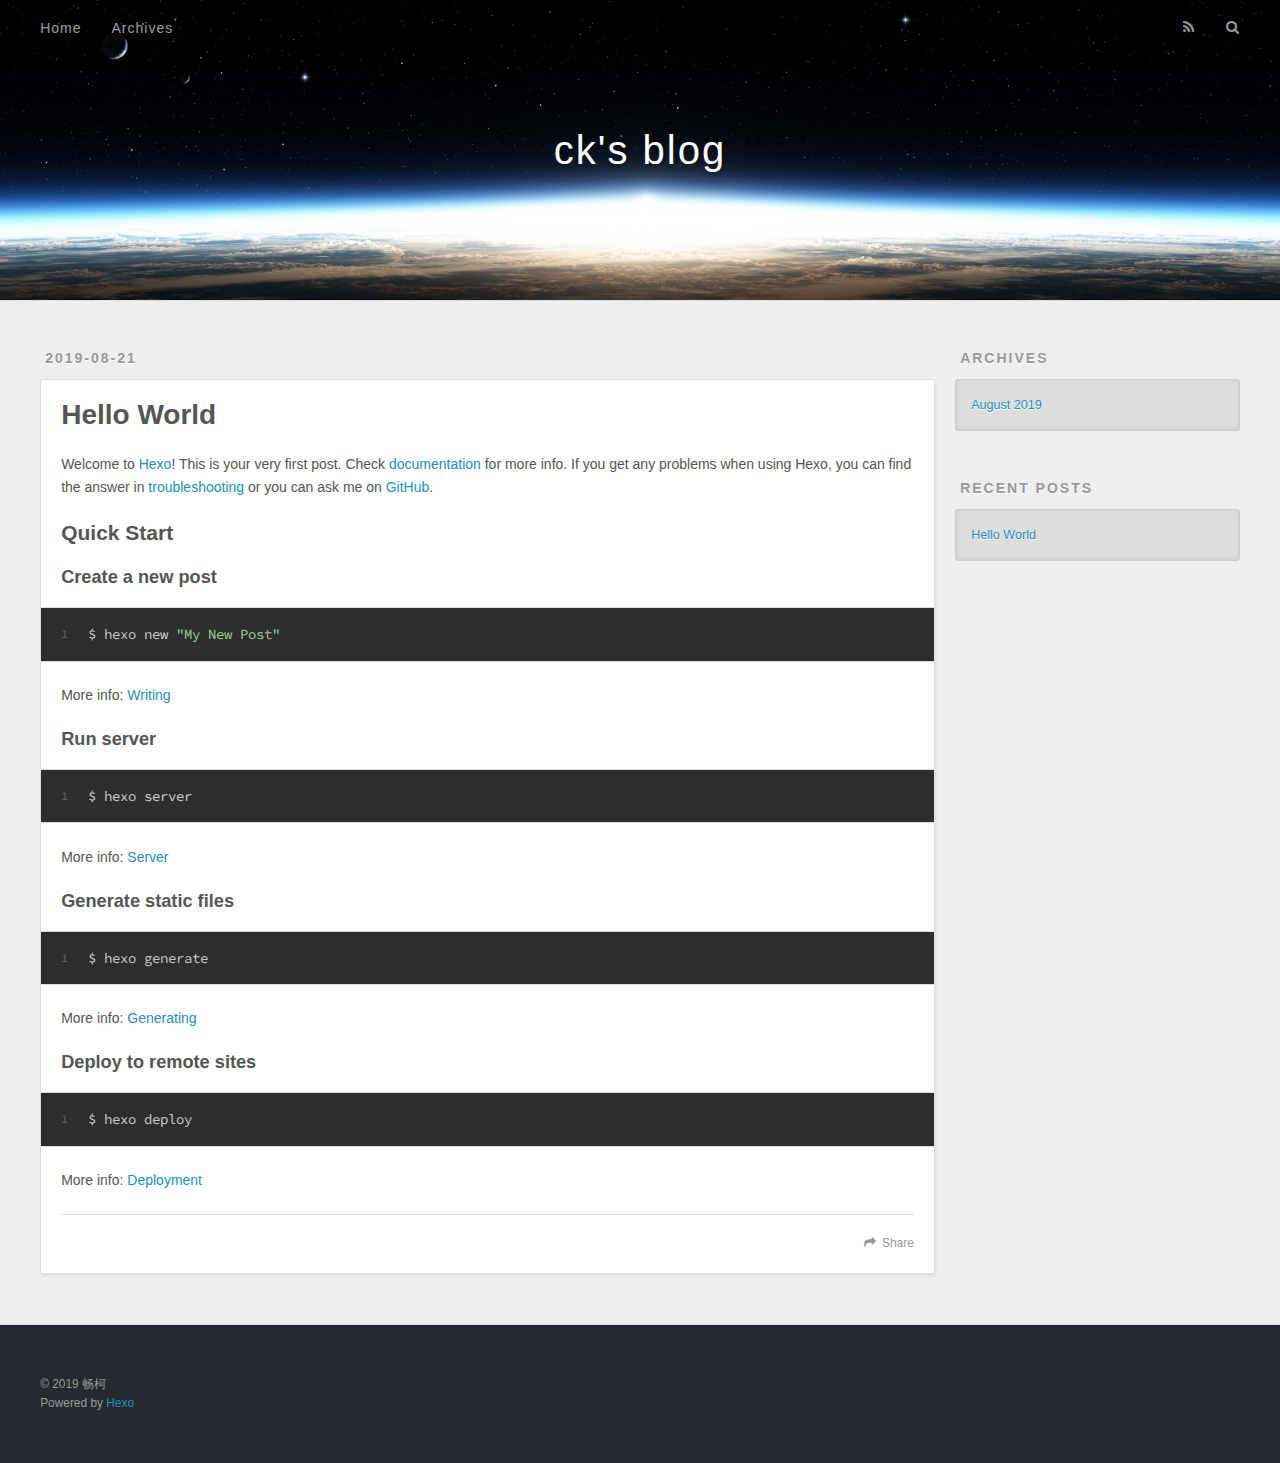
==== index.html @ ac7f19bd "Site updated: 2019-08-21 20:37:49" ====
<!DOCTYPE html>
<html>
<head><meta name="generator" content="Hexo 3.9.0">
  <meta charset="utf-8">
  

  
  <title>ck&#39;s blog</title>
  <meta name="viewport" content="width=device-width, initial-scale=1, maximum-scale=1">
  <meta property="og:type" content="website">
<meta property="og:title" content="ck&#39;s blog">
<meta property="og:url" content="http://ckck.github.io/index.html">
<meta property="og:site_name" content="ck&#39;s blog">
<meta property="og:locale" content="en">
<meta name="twitter:card" content="summary">
<meta name="twitter:title" content="ck&#39;s blog">
  
    <link rel="alternate" href="/atom.xml" title="ck&#39;s blog" type="application/atom+xml">
  
  
    <link rel="icon" href="/favicon.png">
  
  
    <link href="//fonts.googleapis.com/css?family=Source+Code+Pro" rel="stylesheet" type="text/css">
  
  <link rel="stylesheet" href="/css/style.css">
</head>
</html>
<body>
  <div id="container">
    <div id="wrap">
      <header id="header">
  <div id="banner"></div>
  <div id="header-outer" class="outer">
    <div id="header-title" class="inner">
      <h1 id="logo-wrap">
        <a href="/" id="logo">ck&#39;s blog</a>
      </h1>
      
    </div>
    <div id="header-inner" class="inner">
      <nav id="main-nav">
        <a id="main-nav-toggle" class="nav-icon"></a>
        
          <a class="main-nav-link" href="/">Home</a>
        
          <a class="main-nav-link" href="/archives">Archives</a>
        
      </nav>
      <nav id="sub-nav">
        
          <a id="nav-rss-link" class="nav-icon" href="/atom.xml" title="RSS Feed"></a>
        
        <a id="nav-search-btn" class="nav-icon" title="Search"></a>
      </nav>
      <div id="search-form-wrap">
        <form action="//google.com/search" method="get" accept-charset="UTF-8" class="search-form"><input type="search" name="q" class="search-form-input" placeholder="Search"><button type="submit" class="search-form-submit">&#xF002;</button><input type="hidden" name="sitesearch" value="http://ckck.github.io"></form>
      </div>
    </div>
  </div>
</header>
      <div class="outer">
        <section id="main">
  
    <article id="post-hello-world" class="article article-type-post" itemscope itemprop="blogPost">
  <div class="article-meta">
    <a href="/2019/08/21/hello-world/" class="article-date">
  <time datetime="2019-08-21T08:56:21.935Z" itemprop="datePublished">2019-08-21</time>
</a>
    
  </div>
  <div class="article-inner">
    
    
      <header class="article-header">
        
  
    <h1 itemprop="name">
      <a class="article-title" href="/2019/08/21/hello-world/">Hello World</a>
    </h1>
  

      </header>
    
    <div class="article-entry" itemprop="articleBody">
      
        <p>Welcome to <a href="https://hexo.io/" target="_blank" rel="noopener">Hexo</a>! This is your very first post. Check <a href="https://hexo.io/docs/" target="_blank" rel="noopener">documentation</a> for more info. If you get any problems when using Hexo, you can find the answer in <a href="https://hexo.io/docs/troubleshooting.html" target="_blank" rel="noopener">troubleshooting</a> or you can ask me on <a href="https://github.com/hexojs/hexo/issues" target="_blank" rel="noopener">GitHub</a>.</p>
<h2 id="Quick-Start"><a href="#Quick-Start" class="headerlink" title="Quick Start"></a>Quick Start</h2><h3 id="Create-a-new-post"><a href="#Create-a-new-post" class="headerlink" title="Create a new post"></a>Create a new post</h3><figure class="highlight bash"><table><tr><td class="gutter"><pre><span class="line">1</span><br></pre></td><td class="code"><pre><span class="line">$ hexo new <span class="string">"My New Post"</span></span><br></pre></td></tr></table></figure>

<p>More info: <a href="https://hexo.io/docs/writing.html" target="_blank" rel="noopener">Writing</a></p>
<h3 id="Run-server"><a href="#Run-server" class="headerlink" title="Run server"></a>Run server</h3><figure class="highlight bash"><table><tr><td class="gutter"><pre><span class="line">1</span><br></pre></td><td class="code"><pre><span class="line">$ hexo server</span><br></pre></td></tr></table></figure>

<p>More info: <a href="https://hexo.io/docs/server.html" target="_blank" rel="noopener">Server</a></p>
<h3 id="Generate-static-files"><a href="#Generate-static-files" class="headerlink" title="Generate static files"></a>Generate static files</h3><figure class="highlight bash"><table><tr><td class="gutter"><pre><span class="line">1</span><br></pre></td><td class="code"><pre><span class="line">$ hexo generate</span><br></pre></td></tr></table></figure>

<p>More info: <a href="https://hexo.io/docs/generating.html" target="_blank" rel="noopener">Generating</a></p>
<h3 id="Deploy-to-remote-sites"><a href="#Deploy-to-remote-sites" class="headerlink" title="Deploy to remote sites"></a>Deploy to remote sites</h3><figure class="highlight bash"><table><tr><td class="gutter"><pre><span class="line">1</span><br></pre></td><td class="code"><pre><span class="line">$ hexo deploy</span><br></pre></td></tr></table></figure>

<p>More info: <a href="https://hexo.io/docs/deployment.html" target="_blank" rel="noopener">Deployment</a></p>

      
    </div>
    <footer class="article-footer">
      <a data-url="http://ckck.github.io/2019/08/21/hello-world/" data-id="cjzl8sp0200001zc1n86l2a7p" class="article-share-link">Share</a>
      
      
    </footer>
  </div>
  
</article>


  


</section>
        
          <aside id="sidebar">
  
    

  
    

  
    
  
    
  <div class="widget-wrap">
    <h3 class="widget-title">Archives</h3>
    <div class="widget">
      <ul class="archive-list"><li class="archive-list-item"><a class="archive-list-link" href="/archives/2019/08/">August 2019</a></li></ul>
    </div>
  </div>


  
    
  <div class="widget-wrap">
    <h3 class="widget-title">Recent Posts</h3>
    <div class="widget">
      <ul>
        
          <li>
            <a href="/2019/08/21/hello-world/">Hello World</a>
          </li>
        
      </ul>
    </div>
  </div>

  
</aside>
        
      </div>
      <footer id="footer">
  
  <div class="outer">
    <div id="footer-info" class="inner">
      &copy; 2019 畅柯<br>
      Powered by <a href="http://hexo.io/" target="_blank">Hexo</a>
    </div>
  </div>
</footer>
    </div>
    <nav id="mobile-nav">
  
    <a href="/" class="mobile-nav-link">Home</a>
  
    <a href="/archives" class="mobile-nav-link">Archives</a>
  
</nav>
    

<script src="//ajax.googleapis.com/ajax/libs/jquery/2.0.3/jquery.min.js"></script>


  <link rel="stylesheet" href="/fancybox/jquery.fancybox.css">
  <script src="/fancybox/jquery.fancybox.pack.js"></script>


<script src="/js/script.js"></script>



  </div>
</body>
</html>
---- css/style.css ----
body {
  width: 100%;
}
body:before,
body:after {
  content: "";
  display: table;
}
body:after {
  clear: both;
}
html,
body,
div,
span,
applet,
object,
iframe,
h1,
h2,
h3,
h4,
h5,
h6,
p,
blockquote,
pre,
a,
abbr,
acronym,
address,
big,
cite,
code,
del,
dfn,
em,
img,
ins,
kbd,
q,
s,
samp,
small,
strike,
strong,
sub,
sup,
tt,
var,
dl,
dt,
dd,
ol,
ul,
li,
fieldset,
form,
label,
legend,
table,
caption,
tbody,
tfoot,
thead,
tr,
th,
td {
  margin: 0;
  padding: 0;
  border: 0;
  outline: 0;
  font-weight: inherit;
  font-style: inherit;
  font-family: inherit;
  font-size: 100%;
  vertical-align: baseline;
}
body {
  line-height: 1;
  color: #000;
  background: #fff;
}
ol,
ul {
  list-style: none;
}
table {
  border-collapse: separate;
  border-spacing: 0;
  vertical-align: middle;
}
caption,
th,
td {
  text-align: left;
  font-weight: normal;
  vertical-align: middle;
}
a img {
  border: none;
}
input,
button {
  margin: 0;
  padding: 0;
}
input::-moz-focus-inner,
button::-moz-focus-inner {
  border: 0;
  padding: 0;
}
@font-face {
  font-family: FontAwesome;
  font-style: normal;
  font-weight: normal;
  src: url("fonts/fontawesome-webfont.eot?v=#4.0.3");
  src: url("fonts/fontawesome-webfont.eot?#iefix&v=#4.0.3") format("embedded-opentype"), url("fonts/fontawesome-webfont.woff?v=#4.0.3") format("woff"), url("fonts/fontawesome-webfont.ttf?v=#4.0.3") format("truetype"), url("fonts/fontawesome-webfont.svg#fontawesomeregular?v=#4.0.3") format("svg");
}
html,
body,
#container {
  height: 100%;
}
body {
  background: #eee;
  font: 14px -apple-system, BlinkMacSystemFont, "Segoe UI", "Roboto", "Oxygen", "Ubuntu", "Cantarell", "Fira Sans", "Droid Sans", "Helvetica Neue", sans-serif;
  -webkit-text-size-adjust: 100%;
}
.outer {
  max-width: 1220px;
  margin: 0 auto;
  padding: 0 20px;
}
.outer:before,
.outer:after {
  content: "";
  display: table;
}
.outer:after {
  clear: both;
}
.inner {
  display: inline;
  float: left;
  width: 98.33333333333333%;
  margin: 0 0.833333333333333%;
}
.left,
.alignleft {
  float: left;
}
.right,
.alignright {
  float: right;
}
.clear {
  clear: both;
}
#container {
  position: relative;
}
.mobile-nav-on {
  overflow: hidden;
}
#wrap {
  height: 100%;
  width: 100%;
  position: absolute;
  top: 0;
  left: 0;
  -webkit-transition: 0.2s ease-out;
  -moz-transition: 0.2s ease-out;
  -ms-transition: 0.2s ease-out;
  transition: 0.2s ease-out;
  z-index: 1;
  background: #eee;
}
.mobile-nav-on #wrap {
  left: 280px;
}
@media screen and (min-width: 768px) {
  #main {
    display: inline;
    float: left;
    width: 73.33333333333333%;
    margin: 0 0.833333333333333%;
  }
}
.article-date,
.article-category-link,
.archive-year,
.widget-title {
  text-decoration: none;
  text-transform: uppercase;
  letter-spacing: 2px;
  color: #999;
  margin-bottom: 1em;
  margin-left: 5px;
  line-height: 1em;
  text-shadow: 0 1px #fff;
  font-weight: bold;
}
.article-inner,
.archive-article-inner {
  background: #fff;
  -webkit-box-shadow: 1px 2px 3px #ddd;
  box-shadow: 1px 2px 3px #ddd;
  border: 1px solid #ddd;
  border-radius: 3px;
}
.article-entry h1,
.widget h1 {
  font-size: 2em;
}
.article-entry h2,
.widget h2 {
  font-size: 1.5em;
}
.article-entry h3,
.widget h3 {
  font-size: 1.3em;
}
.article-entry h4,
.widget h4 {
  font-size: 1.2em;
}
.article-entry h5,
.widget h5 {
  font-size: 1em;
}
.article-entry h6,
.widget h6 {
  font-size: 1em;
  color: #999;
}
.article-entry hr,
.widget hr {
  border: 1px dashed #ddd;
}
.article-entry strong,
.widget strong {
  font-weight: bold;
}
.article-entry em,
.widget em,
.article-entry cite,
.widget cite {
  font-style: italic;
}
.article-entry sup,
.widget sup,
.article-entry sub,
.widget sub {
  font-size: 0.75em;
  line-height: 0;
  position: relative;
  vertical-align: baseline;
}
.article-entry sup,
.widget sup {
  top: -0.5em;
}
.article-entry sub,
.widget sub {
  bottom: -0.2em;
}
.article-entry small,
.widget small {
  font-size: 0.85em;
}
.article-entry acronym,
.widget acronym,
.article-entry abbr,
.widget abbr {
  border-bottom: 1px dotted;
}
.article-entry ul,
.widget ul,
.article-entry ol,
.widget ol,
.article-entry dl,
.widget dl {
  margin: 0 20px;
  line-height: 1.6em;
}
.article-entry ul ul,
.widget ul ul,
.article-entry ol ul,
.widget ol ul,
.article-entry ul ol,
.widget ul ol,
.article-entry ol ol,
.widget ol ol {
  margin-top: 0;
  margin-bottom: 0;
}
.article-entry ul,
.widget ul {
  list-style: disc;
}
.article-entry ol,
.widget ol {
  list-style: decimal;
}
.article-entry dt,
.widget dt {
  font-weight: bold;
}
#header {
  height: 300px;
  position: relative;
  border-bottom: 1px solid #ddd;
}
#header:before,
#header:after {
  content: "";
  position: absolute;
  left: 0;
  right: 0;
  height: 40px;
}
#header:before {
  top: 0;
  background: -webkit-linear-gradient(rgba(0,0,0,0.2), transparent);
  background: -moz-linear-gradient(rgba(0,0,0,0.2), transparent);
  background: -ms-linear-gradient(rgba(0,0,0,0.2), transparent);
  background: linear-gradient(rgba(0,0,0,0.2), transparent);
}
#header:after {
  bottom: 0;
  background: -webkit-linear-gradient(transparent, rgba(0,0,0,0.2));
  background: -moz-linear-gradient(transparent, rgba(0,0,0,0.2));
  background: -ms-linear-gradient(transparent, rgba(0,0,0,0.2));
  background: linear-gradient(transparent, rgba(0,0,0,0.2));
}
#header-outer {
  height: 100%;
  position: relative;
}
#header-inner {
  position: relative;
  overflow: hidden;
}
#banner {
  position: absolute;
  top: 0;
  left: 0;
  width: 100%;
  height: 100%;
  background: url("images/banner.jpg") center #000;
  -webkit-background-size: cover;
  -moz-background-size: cover;
  background-size: cover;
  z-index: -1;
}
#header-title {
  text-align: center;
  height: 40px;
  position: absolute;
  top: 50%;
  left: 0;
  margin-top: -20px;
}
#logo,
#subtitle {
  text-decoration: none;
  color: #fff;
  font-weight: 300;
  text-shadow: 0 1px 4px rgba(0,0,0,0.3);
}
#logo {
  font-size: 40px;
  line-height: 40px;
  letter-spacing: 2px;
}
#subtitle {
  font-size: 16px;
  line-height: 16px;
  letter-spacing: 1px;
}
#subtitle-wrap {
  margin-top: 16px;
}
#main-nav {
  float: left;
  margin-left: -15px;
}
.nav-icon,
.main-nav-link {
  float: left;
  color: #fff;
  opacity: 0.6;
  text-decoration: none;
  text-shadow: 0 1px rgba(0,0,0,0.2);
  -webkit-transition: opacity 0.2s;
  -moz-transition: opacity 0.2s;
  -ms-transition: opacity 0.2s;
  transition: opacity 0.2s;
  display: block;
  padding: 20px 15px;
}
.nav-icon:hover,
.main-nav-link:hover {
  opacity: 1;
}
.nav-icon {
  font-family: FontAwesome;
  text-align: center;
  font-size: 14px;
  width: 14px;
  height: 14px;
  padding: 20px 15px;
  position: relative;
  cursor: pointer;
}
.main-nav-link {
  font-weight: 300;
  letter-spacing: 1px;
}
@media screen and (max-width: 479px) {
  .main-nav-link {
    display: none;
  }
}
#main-nav-toggle {
  display: none;
}
#main-nav-toggle:before {
  content: "\f0c9";
}
@media screen and (max-width: 479px) {
  #main-nav-toggle {
    display: block;
  }
}
#sub-nav {
  float: right;
  margin-right: -15px;
}
#nav-rss-link:before {
  content: "\f09e";
}
#nav-search-btn:before {
  content: "\f002";
}
#search-form-wrap {
  position: absolute;
  top: 15px;
  width: 150px;
  height: 30px;
  right: -150px;
  opacity: 0;
  -webkit-transition: 0.2s ease-out;
  -moz-transition: 0.2s ease-out;
  -ms-transition: 0.2s ease-out;
  transition: 0.2s ease-out;
}
#search-form-wrap.on {
  opacity: 1;
  right: 0;
}
@media screen and (max-width: 479px) {
  #search-form-wrap {
    width: 100%;
    right: -100%;
  }
}
.search-form {
  position: absolute;
  top: 0;
  left: 0;
  right: 0;
  background: #fff;
  padding: 5px 15px;
  border-radius: 15px;
  -webkit-box-shadow: 0 0 10px rgba(0,0,0,0.3);
  box-shadow: 0 0 10px rgba(0,0,0,0.3);
}
.search-form-input {
  border: none;
  background: none;
  color: #555;
  width: 100%;
  font: 13px -apple-system, BlinkMacSystemFont, "Segoe UI", "Roboto", "Oxygen", "Ubuntu", "Cantarell", "Fira Sans", "Droid Sans", "Helvetica Neue", sans-serif;
  outline: none;
}
.search-form-input::-webkit-search-results-decoration,
.search-form-input::-webkit-search-cancel-button {
  -webkit-appearance: none;
}
.search-form-submit {
  position: absolute;
  top: 50%;
  right: 10px;
  margin-top: -7px;
  font: 13px FontAwesome;
  border: none;
  background: none;
  color: #bbb;
  cursor: pointer;
}
.search-form-submit:hover,
.search-form-submit:focus {
  color: #777;
}
.article {
  margin: 50px 0;
}
.article-inner {
  overflow: hidden;
}
.article-meta:before,
.article-meta:after {
  content: "";
  display: table;
}
.article-meta:after {
  clear: both;
}
.article-date {
  float: left;
}
.article-category {
  float: left;
  line-height: 1em;
  color: #ccc;
  text-shadow: 0 1px #fff;
  margin-left: 8px;
}
.article-category:before {
  content: "\2022";
}
.article-category-link {
  margin: 0 12px 1em;
}
.article-header {
  padding: 20px 20px 0;
}
.article-title {
  text-decoration: none;
  font-size: 2em;
  font-weight: bold;
  color: #555;
  line-height: 1.1em;
  -webkit-transition: color 0.2s;
  -moz-transition: color 0.2s;
  -ms-transition: color 0.2s;
  transition: color 0.2s;
}
a.article-title:hover {
  color: #258fb8;
}
.article-entry {
  color: #555;
  padding: 0 20px;
}
.article-entry:before,
.article-entry:after {
  content: "";
  display: table;
}
.article-entry:after {
  clear: both;
}
.article-entry p,
.article-entry table {
  line-height: 1.6em;
  margin: 1.6em 0;
}
.article-entry h1,
.article-entry h2,
.article-entry h3,
.article-entry h4,
.article-entry h5,
.article-entry h6 {
  font-weight: bold;
}
.article-entry h1,
.article-entry h2,
.article-entry h3,
.article-entry h4,
.article-entry h5,
.article-entry h6 {
  line-height: 1.1em;
  margin: 1.1em 0;
}
.article-entry a {
  color: #258fb8;
  text-decoration: none;
}
.article-entry a:hover {
  text-decoration: underline;
}
.article-entry ul,
.article-entry ol,
.article-entry dl {
  margin-top: 1.6em;
  margin-bottom: 1.6em;
}
.article-entry img,
.article-entry video {
  max-width: 100%;
  height: auto;
  display: block;
  margin: auto;
}
.article-entry iframe {
  border: none;
}
.article-entry table {
  width: 100%;
  border-collapse: collapse;
  border-spacing: 0;
}
.article-entry th {
  font-weight: bold;
  border-bottom: 3px solid #ddd;
  padding-bottom: 0.5em;
}
.article-entry td {
  border-bottom: 1px solid #ddd;
  padding: 10px 0;
}
.article-entry blockquote {
  font-family: Georgia, "Times New Roman", serif;
  font-size: 1.4em;
  margin: 1.6em 20px;
  text-align: center;
}
.article-entry blockquote footer {
  font-size: 14px;
  margin: 1.6em 0;
  font-family: -apple-system, BlinkMacSystemFont, "Segoe UI", "Roboto", "Oxygen", "Ubuntu", "Cantarell", "Fira Sans", "Droid Sans", "Helvetica Neue", sans-serif;
}
.article-entry blockquote footer cite:before {
  content: "—";
  padding: 0 0.5em;
}
.article-entry .pullquote {
  text-align: left;
  width: 45%;
  margin: 0;
}
.article-entry .pullquote.left {
  margin-left: 0.5em;
  margin-right: 1em;
}
.article-entry .pullquote.right {
  margin-right: 0.5em;
  margin-left: 1em;
}
.article-entry .caption {
  color: #999;
  display: block;
  font-size: 0.9em;
  margin-top: 0.5em;
  position: relative;
  text-align: center;
}
.article-entry .video-container {
  position: relative;
  padding-top: 56.25%;
  height: 0;
  overflow: hidden;
}
.article-entry .video-container iframe,
.article-entry .video-container object,
.article-entry .video-container embed {
  position: absolute;
  top: 0;
  left: 0;
  width: 100%;
  height: 100%;
  margin-top: 0;
}
.article-more-link a {
  display: inline-block;
  line-height: 1em;
  padding: 6px 15px;
  border-radius: 15px;
  background: #eee;
  color: #999;
  text-shadow: 0 1px #fff;
  text-decoration: none;
}
.article-more-link a:hover {
  background: #258fb8;
  color: #fff;
  text-decoration: none;
  text-shadow: 0 1px #1e7293;
}
.article-footer {
  font-size: 0.85em;
  line-height: 1.6em;
  border-top: 1px solid #ddd;
  padding-top: 1.6em;
  margin: 0 20px 20px;
}
.article-footer:before,
.article-footer:after {
  content: "";
  display: table;
}
.article-footer:after {
  clear: both;
}
.article-footer a {
  color: #999;
  text-decoration: none;
}
.article-footer a:hover {
  color: #555;
}
.article-tag-list-item {
  float: left;
  margin-right: 10px;
}
.article-tag-list-link:before {
  content: "#";
}
.article-comment-link {
  float: right;
}
.article-comment-link:before {
  content: "\f075";
  font-family: FontAwesome;
  padding-right: 8px;
}
.article-share-link {
  cursor: pointer;
  float: right;
  margin-left: 20px;
}
.article-share-link:before {
  content: "\f064";
  font-family: FontAwesome;
  padding-right: 6px;
}
#article-nav {
  position: relative;
}
#article-nav:before,
#article-nav:after {
  content: "";
  display: table;
}
#article-nav:after {
  clear: both;
}
@media screen and (min-width: 768px) {
  #article-nav {
    margin: 50px 0;
  }
  #article-nav:before {
    width: 8px;
    height: 8px;
    position: absolute;
    top: 50%;
    left: 50%;
    margin-top: -4px;
    margin-left: -4px;
    content: "";
    border-radius: 50%;
    background: #ddd;
    -webkit-box-shadow: 0 1px 2px #fff;
    box-shadow: 0 1px 2px #fff;
  }
}
.article-nav-link-wrap {
  text-decoration: none;
  text-shadow: 0 1px #fff;
  color: #999;
  -webkit-box-sizing: border-box;
  -moz-box-sizing: border-box;
  box-sizing: border-box;
  margin-top: 50px;
  text-align: center;
  display: block;
}
.article-nav-link-wrap:hover {
  color: #555;
}
@media screen and (min-width: 768px) {
  .article-nav-link-wrap {
    width: 50%;
    margin-top: 0;
  }
}
@media screen and (min-width: 768px) {
  #article-nav-newer {
    float: left;
    text-align: right;
    padding-right: 20px;
  }
}
@media screen and (min-width: 768px) {
  #article-nav-older {
    float: right;
    text-align: left;
    padding-left: 20px;
  }
}
.article-nav-caption {
  text-transform: uppercase;
  letter-spacing: 2px;
  color: #ddd;
  line-height: 1em;
  font-weight: bold;
}
#article-nav-newer .article-nav-caption {
  margin-right: -2px;
}
.article-nav-title {
  font-size: 0.85em;
  line-height: 1.6em;
  margin-top: 0.5em;
}
.article-share-box {
  position: absolute;
  display: none;
  background: #fff;
  -webkit-box-shadow: 1px 2px 10px rgba(0,0,0,0.2);
  box-shadow: 1px 2px 10px rgba(0,0,0,0.2);
  border-radius: 3px;
  margin-left: -145px;
  overflow: hidden;
  z-index: 1;
}
.article-share-box.on {
  display: block;
}
.article-share-input {
  width: 100%;
  background: none;
  -webkit-box-sizing: border-box;
  -moz-box-sizing: border-box;
  box-sizing: border-box;
  font: 14px -apple-system, BlinkMacSystemFont, "Segoe UI", "Roboto", "Oxygen", "Ubuntu", "Cantarell", "Fira Sans", "Droid Sans", "Helvetica Neue", sans-serif;
  padding: 0 15px;
  color: #555;
  outline: none;
  border: 1px solid #ddd;
  border-radius: 3px 3px 0 0;
  height: 36px;
  line-height: 36px;
}
.article-share-links {
  background: #eee;
}
.article-share-links:before,
.article-share-links:after {
  content: "";
  display: table;
}
.article-share-links:after {
  clear: both;
}
.article-share-twitter,
.article-share-facebook,
.article-share-pinterest,
.article-share-google {
  width: 50px;
  height: 36px;
  display: block;
  float: left;
  position: relative;
  color: #999;
  text-shadow: 0 1px #fff;
}
.article-share-twitter:before,
.article-share-facebook:before,
.article-share-pinterest:before,
.article-share-google:before {
  font-size: 20px;
  font-family: FontAwesome;
  width: 20px;
  height: 20px;
  position: absolute;
  top: 50%;
  left: 50%;
  margin-top: -10px;
  margin-left: -10px;
  text-align: center;
}
.article-share-twitter:hover,
.article-share-facebook:hover,
.article-share-pinterest:hover,
.article-share-google:hover {
  color: #fff;
}
.article-share-twitter:before {
  content: "\f099";
}
.article-share-twitter:hover {
  background: #00aced;
  text-shadow: 0 1px #008abe;
}
.article-share-facebook:before {
  content: "\f09a";
}
.article-share-facebook:hover {
  background: #3b5998;
  text-shadow: 0 1px #2f477a;
}
.article-share-pinterest:before {
  content: "\f0d2";
}
.article-share-pinterest:hover {
  background: #cb2027;
  text-shadow: 0 1px #a21a1f;
}
.article-share-google:before {
  content: "\f0d5";
}
.article-share-google:hover {
  background: #dd4b39;
  text-shadow: 0 1px #be3221;
}
.article-gallery {
  background: #000;
  position: relative;
}
.article-gallery-photos {
  position: relative;
  overflow: hidden;
}
.article-gallery-img {
  display: none;
  max-width: 100%;
}
.article-gallery-img:first-child {
  display: block;
}
.article-gallery-img.loaded {
  position: absolute;
  display: block;
}
.article-gallery-img img {
  display: block;
  max-width: 100%;
  margin: 0 auto;
}
#comments {
  background: #fff;
  -webkit-box-shadow: 1px 2px 3px #ddd;
  box-shadow: 1px 2px 3px #ddd;
  padding: 20px;
  border: 1px solid #ddd;
  border-radius: 3px;
  margin: 50px 0;
}
#comments a {
  color: #258fb8;
}
.archives-wrap {
  margin: 50px 0;
}
.archives:before,
.archives:after {
  content: "";
  display: table;
}
.archives:after {
  clear: both;
}
.archive-year-wrap {
  margin-bottom: 1em;
}
.archives {
  -webkit-column-gap: 10px;
  -moz-column-gap: 10px;
  column-gap: 10px;
}
@media screen and (min-width: 480px) and (max-width: 767px) {
  .archives {
    -webkit-column-count: 2;
    -moz-column-count: 2;
    column-count: 2;
  }
}
@media screen and (min-width: 768px) {
  .archives {
    -webkit-column-count: 3;
    -moz-column-count: 3;
    column-count: 3;
  }
}
.archive-article {
  -webkit-column-break-inside: avoid;
  page-break-inside: avoid;
  overflow: hidden;
  break-inside: avoid-column;
}
.archive-article-inner {
  padding: 10px;
  margin-bottom: 15px;
}
.archive-article-title {
  text-decoration: none;
  font-weight: bold;
  color: #555;
  -webkit-transition: color 0.2s;
  -moz-transition: color 0.2s;
  -ms-transition: color 0.2s;
  transition: color 0.2s;
  line-height: 1.6em;
}
.archive-article-title:hover {
  color: #258fb8;
}
.archive-article-footer {
  margin-top: 1em;
}
.archive-article-date {
  color: #999;
  text-decoration: none;
  font-size: 0.85em;
  line-height: 1em;
  margin-bottom: 0.5em;
  display: block;
}
#page-nav {
  margin: 50px auto;
  background: #fff;
  -webkit-box-shadow: 1px 2px 3px #ddd;
  box-shadow: 1px 2px 3px #ddd;
  border: 1px solid #ddd;
  border-radius: 3px;
  text-align: center;
  color: #999;
  overflow: hidden;
}
#page-nav:before,
#page-nav:after {
  content: "";
  display: table;
}
#page-nav:after {
  clear: both;
}
#page-nav a,
#page-nav span {
  padding: 10px 20px;
  line-height: 1;
  height: 2ex;
}
#page-nav a {
  color: #999;
  text-decoration: none;
}
#page-nav a:hover {
  background: #999;
  color: #fff;
}
#page-nav .prev {
  float: left;
}
#page-nav .next {
  float: right;
}
#page-nav .page-number {
  display: inline-block;
}
@media screen and (max-width: 479px) {
  #page-nav .page-number {
    display: none;
  }
}
#page-nav .current {
  color: #555;
  font-weight: bold;
}
#page-nav .space {
  color: #ddd;
}
#footer {
  background: #262a30;
  padding: 50px 0;
  border-top: 1px solid #ddd;
  color: #999;
}
#footer a {
  color: #258fb8;
  text-decoration: none;
}
#footer a:hover {
  text-decoration: underline;
}
#footer-info {
  line-height: 1.6em;
  font-size: 0.85em;
}
.article-entry pre,
.article-entry .highlight {
  background: #2d2d2d;
  margin: 0 -20px;
  padding: 15px 20px;
  border-style: solid;
  border-color: #ddd;
  border-width: 1px 0;
  overflow: auto;
  color: #ccc;
  line-height: 22.400000000000002px;
}
.article-entry .highlight .gutter pre,
.article-entry .gist .gist-file .gist-data .line-numbers {
  color: #666;
  font-size: 0.85em;
}
.article-entry pre,
.article-entry code {
  font-family: "Source Code Pro", Consolas, Monaco, Menlo, Consolas, monospace;
}
.article-entry code {
  background: #eee;
  text-shadow: 0 1px #fff;
  padding: 0 0.3em;
}
.article-entry pre code {
  background: none;
  text-shadow: none;
  padding: 0;
}
.article-entry .highlight pre {
  border: none;
  margin: 0;
  padding: 0;
}
.article-entry .highlight table {
  margin: 0;
  width: auto;
}
.article-entry .highlight td {
  border: none;
  padding: 0;
}
.article-entry .highlight figcaption {
  font-size: 0.85em;
  color: #999;
  line-height: 1em;
  margin-bottom: 1em;
}
.article-entry .highlight figcaption:before,
.article-entry .highlight figcaption:after {
  content: "";
  display: table;
}
.article-entry .highlight figcaption:after {
  clear: both;
}
.article-entry .highlight figcaption a {
  float: right;
}
.article-entry .highlight .gutter pre {
  text-align: right;
  padding-right: 20px;
}
.article-entry .highlight .line {
  height: 22.400000000000002px;
}
.article-entry .highlight .line.marked {
  background: #515151;
}
.article-entry .gist {
  margin: 0 -20px;
  border-style: solid;
  border-color: #ddd;
  border-width: 1px 0;
  background: #2d2d2d;
  padding: 15px 20px 15px 0;
}
.article-entry .gist .gist-file {
  border: none;
  font-family: "Source Code Pro", Consolas, Monaco, Menlo, Consolas, monospace;
  margin: 0;
}
.article-entry .gist .gist-file .gist-data {
  background: none;
  border: none;
}
.article-entry .gist .gist-file .gist-data .line-numbers {
  background: none;
  border: none;
  padding: 0 20px 0 0;
}
.article-entry .gist .gist-file .gist-data .line-data {
  padding: 0 !important;
}
.article-entry .gist .gist-file .highlight {
  margin: 0;
  padding: 0;
  border: none;
}
.article-entry .gist .gist-file .gist-meta {
  background: #2d2d2d;
  color: #999;
  font: 0.85em -apple-system, BlinkMacSystemFont, "Segoe UI", "Roboto", "Oxygen", "Ubuntu", "Cantarell", "Fira Sans", "Droid Sans", "Helvetica Neue", sans-serif;
  text-shadow: 0 0;
  padding: 0;
  margin-top: 1em;
  margin-left: 20px;
}
.article-entry .gist .gist-file .gist-meta a {
  color: #258fb8;
  font-weight: normal;
}
.article-entry .gist .gist-file .gist-meta a:hover {
  text-decoration: underline;
}
pre .comment,
pre .title {
  color: #999;
}
pre .variable,
pre .attribute,
pre .tag,
pre .regexp,
pre .ruby .constant,
pre .xml .tag .title,
pre .xml .pi,
pre .xml .doctype,
pre .html .doctype,
pre .css .id,
pre .css .class,
pre .css .pseudo {
  color: #f2777a;
}
pre .number,
pre .preprocessor,
pre .built_in,
pre .literal,
pre .params,
pre .constant {
  color: #f99157;
}
pre .class,
pre .ruby .class .title,
pre .css .rules .attribute {
  color: #9c9;
}
pre .string,
pre .value,
pre .inheritance,
pre .header,
pre .ruby .symbol,
pre .xml .cdata {
  color: #9c9;
}
pre .css .hexcolor {
  color: #6cc;
}
pre .function,
pre .python .decorator,
pre .python .title,
pre .ruby .function .title,
pre .ruby .title .keyword,
pre .perl .sub,
pre .javascript .title,
pre .coffeescript .title {
  color: #69c;
}
pre .keyword,
pre .javascript .function {
  color: #c9c;
}
@media screen and (max-width: 479px) {
  #mobile-nav {
    position: absolute;
    top: 0;
    left: 0;
    width: 280px;
    height: 100%;
    background: #191919;
    border-right: 1px solid #fff;
  }
}
@media screen and (max-width: 479px) {
  .mobile-nav-link {
    display: block;
    color: #999;
    text-decoration: none;
    padding: 15px 20px;
    font-weight: bold;
  }
  .mobile-nav-link:hover {
    color: #fff;
  }
}
@media screen and (min-width: 768px) {
  #sidebar {
    display: inline;
    float: left;
    width: 23.333333333333332%;
    margin: 0 0.833333333333333%;
  }
}
.widget-wrap {
  margin: 50px 0;
}
.widget {
  color: #777;
  text-shadow: 0 1px #fff;
  background: #ddd;
  -webkit-box-shadow: 0 -1px 4px #ccc inset;
  box-shadow: 0 -1px 4px #ccc inset;
  border: 1px solid #ccc;
  padding: 15px;
  border-radius: 3px;
}
.widget a {
  color: #258fb8;
  text-decoration: none;
}
.widget a:hover {
  text-decoration: underline;
}
.widget ul ul,
.widget ol ul,
.widget dl ul,
.widget ul ol,
.widget ol ol,
.widget dl ol,
.widget ul dl,
.widget ol dl,
.widget dl dl {
  margin-left: 15px;
  list-style: disc;
}
.widget {
  line-height: 1.6em;
  word-wrap: break-word;
  font-size: 0.9em;
}
.widget ul,
.widget ol {
  list-style: none;
  margin: 0;
}
.widget ul ul,
.widget ol ul,
.widget ul ol,
.widget ol ol {
  margin: 0 20px;
}
.widget ul ul,
.widget ol ul {
  list-style: disc;
}
.widget ul ol,
.widget ol ol {
  list-style: decimal;
}
.category-list-count,
.tag-list-count,
.archive-list-count {
  padding-left: 5px;
  color: #999;
  font-size: 0.85em;
}
.category-list-count:before,
.tag-list-count:before,
.archive-list-count:before {
  content: "(";
}
.category-list-count:after,
.tag-list-count:after,
.archive-list-count:after {
  content: ")";
}
.tagcloud a {
  margin-right: 5px;
  display: inline-block;
}
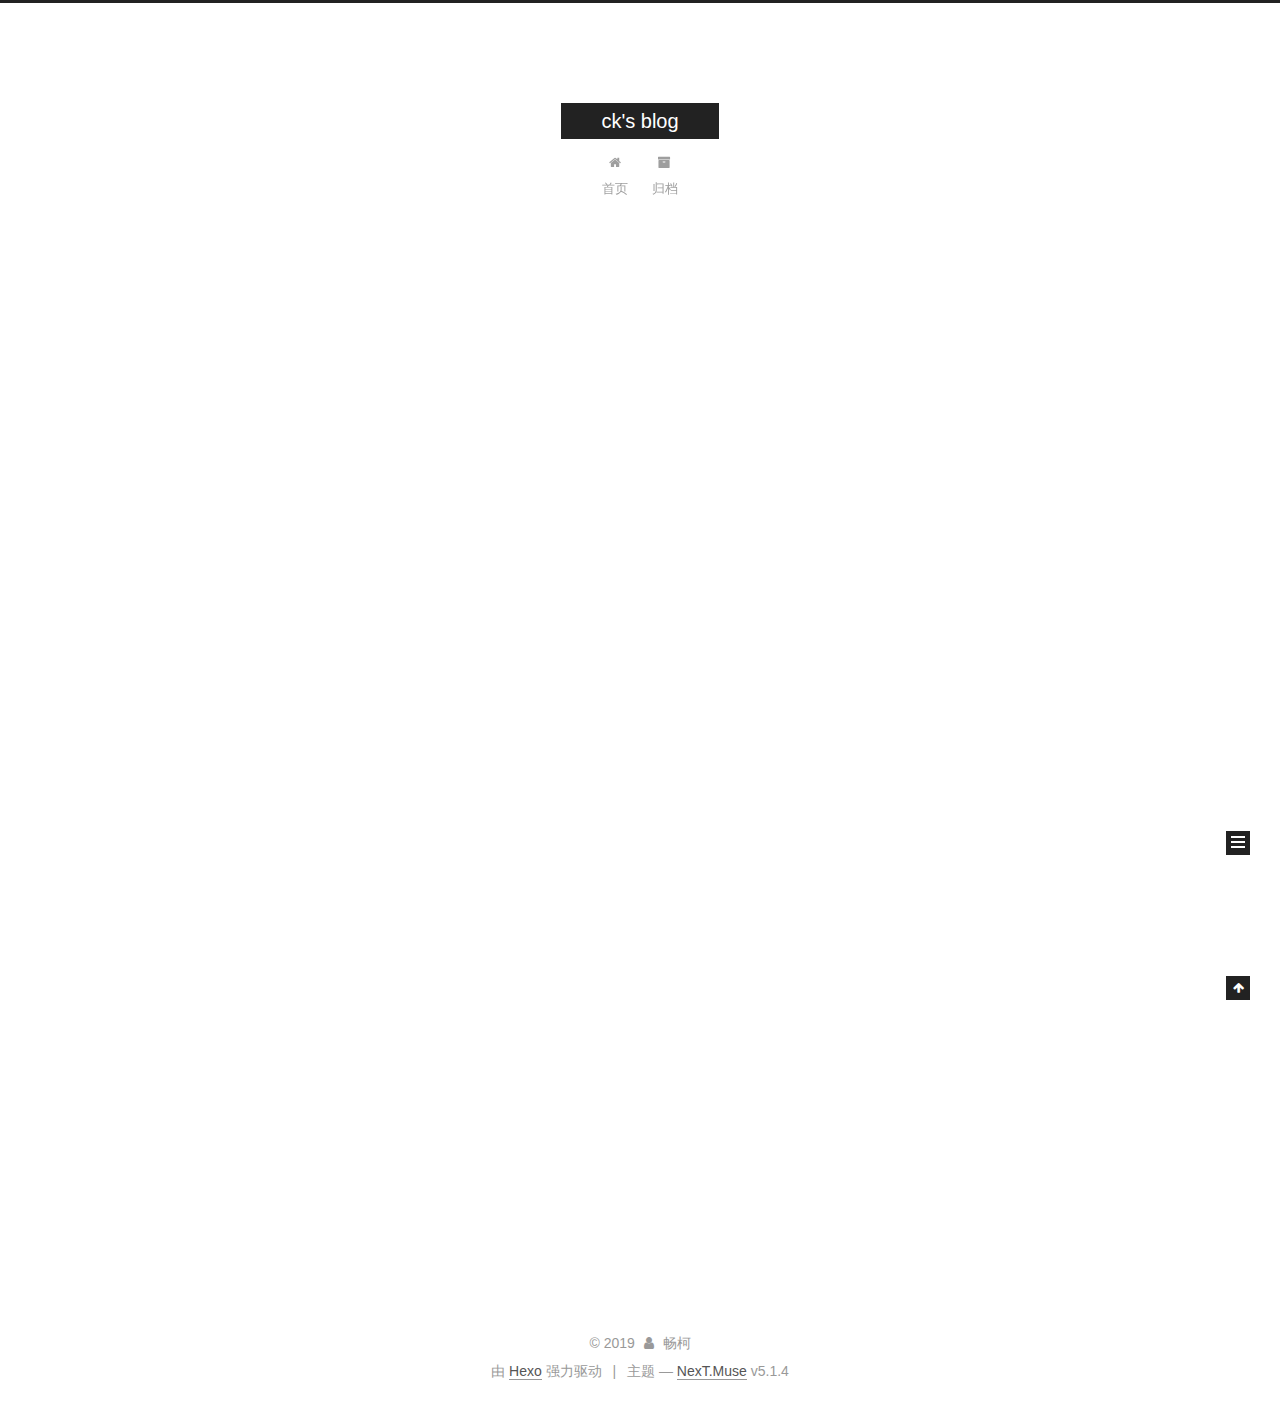
==== commit 2e79d207: "Site updated: 2019-08-21 22:31:14" ====
--- a/index.html
+++ b/index.html
@@ -1,188 +1,620 @@
 <!DOCTYPE html>
-<html>
+
+
+
+  
+
+
+<html class="theme-next muse use-motion" lang="zh-Hans">
 <head><meta name="generator" content="Hexo 3.9.0">
-  <meta charset="utf-8">
-  
-
-  
-  <title>ck&#39;s blog</title>
-  <meta name="viewport" content="width=device-width, initial-scale=1, maximum-scale=1">
-  <meta property="og:type" content="website">
+  <meta charset="UTF-8">
+<meta http-equiv="X-UA-Compatible" content="IE=edge">
+<meta name="viewport" content="width=device-width, initial-scale=1, maximum-scale=1">
+<meta name="theme-color" content="#222">
+
+
+
+
+
+
+
+
+
+<meta http-equiv="Cache-Control" content="no-transform">
+<meta http-equiv="Cache-Control" content="no-siteapp">
+
+
+
+
+
+
+
+
+
+
+
+
+
+
+
+
+  
+  
+  <link href="/lib/fancybox/source/jquery.fancybox.css?v=2.1.5" rel="stylesheet" type="text/css">
+
+
+
+
+
+
+
+<link href="/lib/font-awesome/css/font-awesome.min.css?v=4.6.2" rel="stylesheet" type="text/css">
+
+<link href="/css/main.css?v=5.1.4" rel="stylesheet" type="text/css">
+
+
+  <link rel="apple-touch-icon" sizes="180x180" href="/images/apple-touch-icon-next.png?v=5.1.4">
+
+
+  <link rel="icon" type="image/png" sizes="32x32" href="/images/favicon-32x32-next.png?v=5.1.4">
+
+
+  <link rel="icon" type="image/png" sizes="16x16" href="/images/favicon-16x16-next.png?v=5.1.4">
+
+
+  <link rel="mask-icon" href="/images/logo.svg?v=5.1.4" color="#222">
+
+
+
+
+
+  <meta name="keywords" content="Hexo, NexT">
+
+
+
+
+
+
+
+
+
+
+<meta property="og:type" content="website">
 <meta property="og:title" content="ck&#39;s blog">
-<meta property="og:url" content="http://ckck.github.io/index.html">
+<meta property="og:url" content="https://request2609.github.io/osDetach.github.io/。/index.html">
 <meta property="og:site_name" content="ck&#39;s blog">
-<meta property="og:locale" content="en">
+<meta property="og:locale" content="zh-Hans">
 <meta name="twitter:card" content="summary">
 <meta name="twitter:title" content="ck&#39;s blog">
-  
-    <link rel="alternate" href="/atom.xml" title="ck&#39;s blog" type="application/atom+xml">
-  
-  
-    <link rel="icon" href="/favicon.png">
-  
-  
-    <link href="//fonts.googleapis.com/css?family=Source+Code+Pro" rel="stylesheet" type="text/css">
-  
-  <link rel="stylesheet" href="/css/style.css">
+
+
+
+<script type="text/javascript" id="hexo.configurations">
+  var NexT = window.NexT || {};
+  var CONFIG = {
+    root: '/',
+    scheme: 'Muse',
+    version: '5.1.4',
+    sidebar: {"position":"left","display":"post","offset":12,"b2t":false,"scrollpercent":false,"onmobile":false},
+    fancybox: true,
+    tabs: true,
+    motion: {"enable":true,"async":false,"transition":{"post_block":"fadeIn","post_header":"slideDownIn","post_body":"slideDownIn","coll_header":"slideLeftIn","sidebar":"slideUpIn"}},
+    duoshuo: {
+      userId: '0',
+      author: '博主'
+    },
+    algolia: {
+      applicationID: '',
+      apiKey: '',
+      indexName: '',
+      hits: {"per_page":10},
+      labels: {"input_placeholder":"Search for Posts","hits_empty":"We didn't find any results for the search: ${query}","hits_stats":"${hits} results found in ${time} ms"}
+    }
+  };
+</script>
+
+
+
+  <link rel="canonical" href="https://request2609.github.io/osDetach.github.io/。/">
+
+
+
+
+
+  <title>ck's blog</title>
+  
+
+
+
+
+
+
+
+
 </head>
-</html>
-<body>
-  <div id="container">
-    <div id="wrap">
-      <header id="header">
-  <div id="banner"></div>
-  <div id="header-outer" class="outer">
-    <div id="header-title" class="inner">
-      <h1 id="logo-wrap">
-        <a href="/" id="logo">ck&#39;s blog</a>
-      </h1>
-      
+
+<body itemscope itemtype="http://schema.org/WebPage" lang="zh-Hans">
+
+  
+  
+    
+  
+
+  <div class="container sidebar-position-left 
+  page-home">
+    <div class="headband"></div>
+
+    <header id="header" class="header" itemscope itemtype="http://schema.org/WPHeader">
+      <div class="header-inner"><div class="site-brand-wrapper">
+  <div class="site-meta ">
+    
+
+    <div class="custom-logo-site-title">
+      <a href="/" class="brand" rel="start">
+        <span class="logo-line-before"><i></i></span>
+        <span class="site-title">ck's blog</span>
+        <span class="logo-line-after"><i></i></span>
+      </a>
     </div>
-    <div id="header-inner" class="inner">
-      <nav id="main-nav">
-        <a id="main-nav-toggle" class="nav-icon"></a>
-        
-          <a class="main-nav-link" href="/">Home</a>
-        
-          <a class="main-nav-link" href="/archives">Archives</a>
-        
-      </nav>
-      <nav id="sub-nav">
-        
-          <a id="nav-rss-link" class="nav-icon" href="/atom.xml" title="RSS Feed"></a>
-        
-        <a id="nav-search-btn" class="nav-icon" title="Search"></a>
-      </nav>
-      <div id="search-form-wrap">
-        <form action="//google.com/search" method="get" accept-charset="UTF-8" class="search-form"><input type="search" name="q" class="search-form-input" placeholder="Search"><button type="submit" class="search-form-submit">&#xF002;</button><input type="hidden" name="sitesearch" value="http://ckck.github.io"></form>
-      </div>
+      
+        <p class="site-subtitle"></p>
+      
+  </div>
+
+  <div class="site-nav-toggle">
+    <button>
+      <span class="btn-bar"></span>
+      <span class="btn-bar"></span>
+      <span class="btn-bar"></span>
+    </button>
+  </div>
+</div>
+
+<nav class="site-nav">
+  
+
+  
+    <ul id="menu" class="menu">
+      
+        
+        <li class="menu-item menu-item-home">
+          <a href="/" rel="section">
+            
+              <i class="menu-item-icon fa fa-fw fa-home"></i> <br>
+            
+            首页
+          </a>
+        </li>
+      
+        
+        <li class="menu-item menu-item-archives">
+          <a href="/archives/" rel="section">
+            
+              <i class="menu-item-icon fa fa-fw fa-archive"></i> <br>
+            
+            归档
+          </a>
+        </li>
+      
+
+      
+    </ul>
+  
+
+  
+</nav>
+
+
+
+ </div>
+    </header>
+
+    <main id="main" class="main">
+      <div class="main-inner">
+        <div class="content-wrap">
+          <div id="content" class="content">
+            
+  <section id="posts" class="posts-expand">
+    
+      
+
+  
+
+  
+  
+  
+
+  <article class="post post-type-normal" itemscope itemtype="http://schema.org/Article">
+  
+  
+  
+  <div class="post-block">
+    <link itemprop="mainEntityOfPage" href="https://request2609.github.io/osDetach.github.io/。/2019/08/21/hello-world/">
+
+    <span hidden itemprop="author" itemscope itemtype="http://schema.org/Person">
+      <meta itemprop="name" content="畅柯">
+      <meta itemprop="description" content>
+      <meta itemprop="image" content="/images/avatar.gif">
+    </span>
+
+    <span hidden itemprop="publisher" itemscope itemtype="http://schema.org/Organization">
+      <meta itemprop="name" content="ck's blog">
+    </span>
+
+    
+      <header class="post-header">
+
+        
+        
+          <h1 class="post-title" itemprop="name headline">
+                
+                <a class="post-title-link" href="/2019/08/21/hello-world/" itemprop="url">Hello World</a></h1>
+        
+
+        <div class="post-meta">
+          <span class="post-time">
+            
+              <span class="post-meta-item-icon">
+                <i class="fa fa-calendar-o"></i>
+              </span>
+              
+                <span class="post-meta-item-text">发表于</span>
+              
+              <time title="创建于" itemprop="dateCreated datePublished" datetime="2019-08-21T16:56:21+08:00">
+                2019-08-21
+              </time>
+            
+
+            
+
+            
+          </span>
+
+          
+
+          
+            
+          
+
+          
+          
+
+          
+
+          
+
+          
+
+        </div>
+      </header>
+    
+
+    
+    
+    
+    <div class="post-body" itemprop="articleBody">
+
+      
+      
+
+      
+        
+          
+            <p>Welcome to <a href="https://hexo.io/" target="_blank" rel="noopener">Hexo</a>! This is your very first post. Check <a href="https://hexo.io/docs/" target="_blank" rel="noopener">documentation</a> for more info. If you get any problems when using Hexo, you can find the answer in <a href="https://hexo.io/docs/troubleshooting.html" target="_blank" rel="noopener">troubleshooting</a> or you can ask me on <a href="https://github.com/hexojs/hexo/issues" target="_blank" rel="noopener">GitHub</a>.</p>
+<h2 id="Quick-Start"><a href="#Quick-Start" class="headerlink" title="Quick Start"></a>Quick Start</h2><h3 id="Create-a-new-post"><a href="#Create-a-new-post" class="headerlink" title="Create a new post"></a>Create a new post</h3><figure class="highlight bash"><table><tr><td class="gutter"><pre><span class="line">1</span><br></pre></td><td class="code"><pre><span class="line">$ hexo new <span class="string">"My New Post"</span></span><br></pre></td></tr></table></figure>
+
+<p>More info: <a href="https://hexo.io/docs/writing.html" target="_blank" rel="noopener">Writing</a></p>
+<h3 id="Run-server"><a href="#Run-server" class="headerlink" title="Run server"></a>Run server</h3><figure class="highlight bash"><table><tr><td class="gutter"><pre><span class="line">1</span><br></pre></td><td class="code"><pre><span class="line">$ hexo server</span><br></pre></td></tr></table></figure>
+
+<p>More info: <a href="https://hexo.io/docs/server.html" target="_blank" rel="noopener">Server</a></p>
+<h3 id="Generate-static-files"><a href="#Generate-static-files" class="headerlink" title="Generate static files"></a>Generate static files</h3><figure class="highlight bash"><table><tr><td class="gutter"><pre><span class="line">1</span><br></pre></td><td class="code"><pre><span class="line">$ hexo generate</span><br></pre></td></tr></table></figure>
+
+<p>More info: <a href="https://hexo.io/docs/generating.html" target="_blank" rel="noopener">Generating</a></p>
+<h3 id="Deploy-to-remote-sites"><a href="#Deploy-to-remote-sites" class="headerlink" title="Deploy to remote sites"></a>Deploy to remote sites</h3><figure class="highlight bash"><table><tr><td class="gutter"><pre><span class="line">1</span><br></pre></td><td class="code"><pre><span class="line">$ hexo deploy</span><br></pre></td></tr></table></figure>
+
+<p>More info: <a href="https://hexo.io/docs/deployment.html" target="_blank" rel="noopener">Deployment</a></p>
+
+          
+        
+      
+    </div>
+    
+    
+    
+
+    
+
+    
+
+    
+
+    <footer class="post-footer">
+      
+
+      
+
+      
+
+      
+      
+        <div class="post-eof"></div>
+      
+    </footer>
+  </div>
+  
+  
+  
+  </article>
+
+
+    
+  </section>
+
+  
+
+
+          </div>
+          
+
+
+          
+
+        </div>
+        
+          
+  
+  <div class="sidebar-toggle">
+    <div class="sidebar-toggle-line-wrap">
+      <span class="sidebar-toggle-line sidebar-toggle-line-first"></span>
+      <span class="sidebar-toggle-line sidebar-toggle-line-middle"></span>
+      <span class="sidebar-toggle-line sidebar-toggle-line-last"></span>
     </div>
   </div>
-</header>
-      <div class="outer">
-        <section id="main">
-  
-    <article id="post-hello-world" class="article article-type-post" itemscope itemprop="blogPost">
-  <div class="article-meta">
-    <a href="/2019/08/21/hello-world/" class="article-date">
-  <time datetime="2019-08-21T08:56:21.935Z" itemprop="datePublished">2019-08-21</time>
-</a>
-    
+
+  <aside id="sidebar" class="sidebar">
+    
+    <div class="sidebar-inner">
+
+      
+
+      
+
+      <section class="site-overview-wrap sidebar-panel sidebar-panel-active">
+        <div class="site-overview">
+          <div class="site-author motion-element" itemprop="author" itemscope itemtype="http://schema.org/Person">
+            
+              <p class="site-author-name" itemprop="name">畅柯</p>
+              <p class="site-description motion-element" itemprop="description"></p>
+          </div>
+
+          <nav class="site-state motion-element">
+
+            
+              <div class="site-state-item site-state-posts">
+              
+                <a href="/archives/">
+              
+                  <span class="site-state-item-count">1</span>
+                  <span class="site-state-item-name">日志</span>
+                </a>
+              </div>
+            
+
+            
+
+            
+
+          </nav>
+
+          
+
+          
+
+          
+          
+
+          
+          
+
+          
+
+        </div>
+      </section>
+
+      
+
+      
+
+    </div>
+  </aside>
+
+
+        
+      </div>
+    </main>
+
+    <footer id="footer" class="footer">
+      <div class="footer-inner">
+        <div class="copyright">&copy; <span itemprop="copyrightYear">2019</span>
+  <span class="with-love">
+    <i class="fa fa-user"></i>
+  </span>
+  <span class="author" itemprop="copyrightHolder">畅柯</span>
+
+  
+</div>
+
+
+  <div class="powered-by">由 <a class="theme-link" target="_blank" href="https://hexo.io">Hexo</a> 强力驱动</div>
+
+
+
+  <span class="post-meta-divider">|</span>
+
+
+
+  <div class="theme-info">主题 &mdash; <a class="theme-link" target="_blank" href="https://github.com/iissnan/hexo-theme-next">NexT.Muse</a> v5.1.4</div>
+
+
+
+
+        
+
+
+
+
+
+
+
+        
+      </div>
+    </footer>
+
+    
+      <div class="back-to-top">
+        <i class="fa fa-arrow-up"></i>
+        
+      </div>
+    
+
+    
+
   </div>
-  <div class="article-inner">
-    
-    
-      <header class="article-header">
-        
-  
-    <h1 itemprop="name">
-      <a class="article-title" href="/2019/08/21/hello-world/">Hello World</a>
-    </h1>
-  
-
-      </header>
-    
-    <div class="article-entry" itemprop="articleBody">
-      
-        <p>Welcome to <a href="https://hexo.io/" target="_blank" rel="noopener">Hexo</a>! This is your very first post. Check <a href="https://hexo.io/docs/" target="_blank" rel="noopener">documentation</a> for more info. If you get any problems when using Hexo, you can find the answer in <a href="https://hexo.io/docs/troubleshooting.html" target="_blank" rel="noopener">troubleshooting</a> or you can ask me on <a href="https://github.com/hexojs/hexo/issues" target="_blank" rel="noopener">GitHub</a>.</p>
-<h2 id="Quick-Start"><a href="#Quick-Start" class="headerlink" title="Quick Start"></a>Quick Start</h2><h3 id="Create-a-new-post"><a href="#Create-a-new-post" class="headerlink" title="Create a new post"></a>Create a new post</h3><figure class="highlight bash"><table><tr><td class="gutter"><pre><span class="line">1</span><br></pre></td><td class="code"><pre><span class="line">$ hexo new <span class="string">"My New Post"</span></span><br></pre></td></tr></table></figure>
-
-<p>More info: <a href="https://hexo.io/docs/writing.html" target="_blank" rel="noopener">Writing</a></p>
-<h3 id="Run-server"><a href="#Run-server" class="headerlink" title="Run server"></a>Run server</h3><figure class="highlight bash"><table><tr><td class="gutter"><pre><span class="line">1</span><br></pre></td><td class="code"><pre><span class="line">$ hexo server</span><br></pre></td></tr></table></figure>
-
-<p>More info: <a href="https://hexo.io/docs/server.html" target="_blank" rel="noopener">Server</a></p>
-<h3 id="Generate-static-files"><a href="#Generate-static-files" class="headerlink" title="Generate static files"></a>Generate static files</h3><figure class="highlight bash"><table><tr><td class="gutter"><pre><span class="line">1</span><br></pre></td><td class="code"><pre><span class="line">$ hexo generate</span><br></pre></td></tr></table></figure>
-
-<p>More info: <a href="https://hexo.io/docs/generating.html" target="_blank" rel="noopener">Generating</a></p>
-<h3 id="Deploy-to-remote-sites"><a href="#Deploy-to-remote-sites" class="headerlink" title="Deploy to remote sites"></a>Deploy to remote sites</h3><figure class="highlight bash"><table><tr><td class="gutter"><pre><span class="line">1</span><br></pre></td><td class="code"><pre><span class="line">$ hexo deploy</span><br></pre></td></tr></table></figure>
-
-<p>More info: <a href="https://hexo.io/docs/deployment.html" target="_blank" rel="noopener">Deployment</a></p>
-
-      
-    </div>
-    <footer class="article-footer">
-      <a data-url="http://ckck.github.io/2019/08/21/hello-world/" data-id="cjzl8sp0200001zc1n86l2a7p" class="article-share-link">Share</a>
-      
-      
-    </footer>
-  </div>
-  
-</article>
-
-
-  
-
-
-</section>
-        
-          <aside id="sidebar">
-  
-    
-
-  
-    
-
-  
-    
-  
-    
-  <div class="widget-wrap">
-    <h3 class="widget-title">Archives</h3>
-    <div class="widget">
-      <ul class="archive-list"><li class="archive-list-item"><a class="archive-list-link" href="/archives/2019/08/">August 2019</a></li></ul>
-    </div>
-  </div>
-
-
-  
-    
-  <div class="widget-wrap">
-    <h3 class="widget-title">Recent Posts</h3>
-    <div class="widget">
-      <ul>
-        
-          <li>
-            <a href="/2019/08/21/hello-world/">Hello World</a>
-          </li>
-        
-      </ul>
-    </div>
-  </div>
-
-  
-</aside>
-        
-      </div>
-      <footer id="footer">
-  
-  <div class="outer">
-    <div id="footer-info" class="inner">
-      &copy; 2019 畅柯<br>
-      Powered by <a href="http://hexo.io/" target="_blank">Hexo</a>
-    </div>
-  </div>
-</footer>
-    </div>
-    <nav id="mobile-nav">
-  
-    <a href="/" class="mobile-nav-link">Home</a>
-  
-    <a href="/archives" class="mobile-nav-link">Archives</a>
-  
-</nav>
-    
-
-<script src="//ajax.googleapis.com/ajax/libs/jquery/2.0.3/jquery.min.js"></script>
-
-
-  <link rel="stylesheet" href="/fancybox/jquery.fancybox.css">
-  <script src="/fancybox/jquery.fancybox.pack.js"></script>
-
-
-<script src="/js/script.js"></script>
-
-
-
-  </div>
+
+  
+
+<script type="text/javascript">
+  if (Object.prototype.toString.call(window.Promise) !== '[object Function]') {
+    window.Promise = null;
+  }
+</script>
+
+
+
+
+
+
+
+
+
+  
+
+
+
+
+
+
+
+
+
+
+
+
+  
+  
+    <script type="text/javascript" src="/lib/jquery/index.js?v=2.1.3"></script>
+  
+
+  
+  
+    <script type="text/javascript" src="/lib/fastclick/lib/fastclick.min.js?v=1.0.6"></script>
+  
+
+  
+  
+    <script type="text/javascript" src="/lib/jquery_lazyload/jquery.lazyload.js?v=1.9.7"></script>
+  
+
+  
+  
+    <script type="text/javascript" src="/lib/velocity/velocity.min.js?v=1.2.1"></script>
+  
+
+  
+  
+    <script type="text/javascript" src="/lib/velocity/velocity.ui.min.js?v=1.2.1"></script>
+  
+
+  
+  
+    <script type="text/javascript" src="/lib/fancybox/source/jquery.fancybox.pack.js?v=2.1.5"></script>
+  
+
+
+  
+
+
+  <script type="text/javascript" src="/js/src/utils.js?v=5.1.4"></script>
+
+  <script type="text/javascript" src="/js/src/motion.js?v=5.1.4"></script>
+
+
+
+  
+  
+
+  
+
+  
+
+
+  <script type="text/javascript" src="/js/src/bootstrap.js?v=5.1.4"></script>
+
+
+
+  
+
+
+  
+
+
+
+
+	
+
+
+
+
+
+  
+
+
+
+
+
+  
+
+
+
+
+
+
+
+
+
+
+
+
+  
+
+
+
+
+
+  
+
+  
+
+  
+
+  
+  
+
+  
+
+  
+
+  
+
 </body>
-</html>+</html>
--- a/css/main.css
+++ b/css/main.css
@@ -0,0 +1,2662 @@
+/* normalize.css v3.0.2 | MIT License | git.io/normalize */
+html {
+  font-family: sans-serif; /* 1 */
+  -ms-text-size-adjust: 100%; /* 2 */
+  -webkit-text-size-adjust: 100%; /* 2 */
+}
+body {
+  margin: 0;
+}
+article,
+aside,
+details,
+figcaption,
+figure,
+footer,
+header,
+hgroup,
+main,
+menu,
+nav,
+section,
+summary {
+  display: block;
+}
+audio,
+canvas,
+progress,
+video {
+  display: inline-block; /* 1 */
+  vertical-align: baseline; /* 2 */
+}
+audio:not([controls]) {
+  display: none;
+  height: 0;
+}
+[hidden],
+template {
+  display: none;
+}
+a {
+  background-color: transparent;
+}
+a:active,
+a:hover {
+  outline: 0;
+}
+abbr[title] {
+  border-bottom: 1px dotted;
+}
+b,
+strong {
+  font-weight: bold;
+}
+dfn {
+  font-style: italic;
+}
+h1 {
+  font-size: 2em;
+  margin: 0.67em 0;
+}
+mark {
+  background: #ff0;
+  color: #000;
+}
+small {
+  font-size: 80%;
+}
+sub,
+sup {
+  font-size: 75%;
+  line-height: 0;
+  position: relative;
+  vertical-align: baseline;
+}
+sup {
+  top: -0.5em;
+}
+sub {
+  bottom: -0.25em;
+}
+img {
+  border: 0;
+}
+svg:not(:root) {
+  overflow: hidden;
+}
+figure {
+  margin: 1em 40px;
+}
+hr {
+  -moz-box-sizing: content-box;
+  box-sizing: content-box;
+  height: 0;
+}
+pre {
+  overflow: auto;
+}
+code,
+kbd,
+pre,
+samp {
+  font-family: monospace, monospace;
+  font-size: 1em;
+}
+button,
+input,
+optgroup,
+select,
+textarea {
+  color: inherit; /* 1 */
+  font: inherit; /* 2 */
+  margin: 0; /* 3 */
+}
+button {
+  overflow: visible;
+}
+button,
+select {
+  text-transform: none;
+}
+button,
+html input[type="button"],
+input[type="reset"],
+input[type="submit"] {
+  -webkit-appearance: button; /* 2 */
+  cursor: pointer; /* 3 */
+}
+button[disabled],
+html input[disabled] {
+  cursor: default;
+}
+button::-moz-focus-inner,
+input::-moz-focus-inner {
+  border: 0;
+  padding: 0;
+}
+input {
+  line-height: normal;
+}
+input[type="checkbox"],
+input[type="radio"] {
+  box-sizing: border-box; /* 1 */
+  padding: 0; /* 2 */
+}
+input[type="number"]::-webkit-inner-spin-button,
+input[type="number"]::-webkit-outer-spin-button {
+  height: auto;
+}
+input[type="search"] {
+  -webkit-appearance: textfield; /* 1 */
+  -moz-box-sizing: content-box;
+  -webkit-box-sizing: content-box; /* 2 */
+  box-sizing: content-box;
+}
+input[type="search"]::-webkit-search-cancel-button,
+input[type="search"]::-webkit-search-decoration {
+  -webkit-appearance: none;
+}
+fieldset {
+  border: 1px solid #c0c0c0;
+  margin: 0 2px;
+  padding: 0.35em 0.625em 0.75em;
+}
+legend {
+  border: 0; /* 1 */
+  padding: 0; /* 2 */
+}
+textarea {
+  overflow: auto;
+}
+optgroup {
+  font-weight: bold;
+}
+table {
+  border-collapse: collapse;
+  border-spacing: 0;
+}
+td,
+th {
+  padding: 0;
+}
+::selection {
+  background: #262a30;
+  color: #fff;
+}
+body {
+  position: relative;
+  font-family: 'Lato', "PingFang SC", "Microsoft YaHei", sans-serif;
+  font-size: 14px;
+  line-height: 2;
+  color: #555;
+  background: #fff;
+}
+@media (max-width: 767px) {
+  body {
+    padding-right: 0 !important;
+  }
+}
+@media (min-width: 768px) and (max-width: 991px) {
+  body {
+    padding-right: 0 !important;
+  }
+}
+@media (min-width: 1600px) {
+  body {
+    font-size: 16px;
+  }
+}
+h1,
+h2,
+h3,
+h4,
+h5,
+h6 {
+  margin: 0;
+  padding: 0;
+  font-weight: bold;
+  line-height: 1.5;
+  font-family: 'Lato', "PingFang SC", "Microsoft YaHei", sans-serif;
+}
+h2,
+h3,
+h4,
+h5,
+h6 {
+  margin: 20px 0 15px;
+}
+h1 {
+  font-size: 22px;
+}
+@media (max-width: 767px) {
+  h1 {
+    font-size: 18px;
+  }
+}
+h2 {
+  font-size: 20px;
+}
+@media (max-width: 767px) {
+  h2 {
+    font-size: 16px;
+  }
+}
+h3 {
+  font-size: 18px;
+}
+@media (max-width: 767px) {
+  h3 {
+    font-size: 14px;
+  }
+}
+h4 {
+  font-size: 16px;
+}
+@media (max-width: 767px) {
+  h4 {
+    font-size: 12px;
+  }
+}
+h5 {
+  font-size: 14px;
+}
+@media (max-width: 767px) {
+  h5 {
+    font-size: 10px;
+  }
+}
+h6 {
+  font-size: 12px;
+}
+@media (max-width: 767px) {
+  h6 {
+    font-size: 8px;
+  }
+}
+p {
+  margin: 0 0 20px 0;
+}
+a {
+  color: #555;
+  text-decoration: none;
+  outline: none;
+  border-bottom: 1px solid #999;
+  word-wrap: break-word;
+}
+a:hover {
+  color: #222;
+  border-bottom-color: #222;
+}
+blockquote {
+  margin: 0;
+  padding: 0;
+}
+img {
+  display: block;
+  margin: auto;
+  max-width: 100%;
+  height: auto;
+}
+hr {
+  margin: 40px 0;
+  height: 3px;
+  border: none;
+  background-color: #ddd;
+  background-image: repeating-linear-gradient(-45deg, #fff, #fff 4px, transparent 4px, transparent 8px);
+}
+blockquote {
+  padding: 0 15px;
+  color: #666;
+  border-left: 4px solid #ddd;
+}
+blockquote cite::before {
+  content: "-";
+  padding: 0 5px;
+}
+dt {
+  font-weight: 700;
+}
+dd {
+  margin: 0;
+  padding: 0;
+}
+kbd {
+  border: 1px solid #ccc;
+  border-radius: 0.2em;
+  box-shadow: 0.1em 0.1em 0.2em rgba(0,0,0,0.1);
+  background-color: #f9f9f9;
+  font-family: inherit;
+  background-image: -webkit-linear-gradient(top, #eee, #fff, #eee);
+  padding: 0.1em 0.3em;
+  white-space: nowrap;
+}
+.text-left {
+  text-align: left;
+}
+.text-center {
+  text-align: center;
+}
+.text-right {
+  text-align: right;
+}
+.text-justify {
+  text-align: justify;
+}
+.text-nowrap {
+  white-space: nowrap;
+}
+.text-lowercase {
+  text-transform: lowercase;
+}
+.text-uppercase {
+  text-transform: uppercase;
+}
+.text-capitalize {
+  text-transform: capitalize;
+}
+.center-block {
+  display: block;
+  margin-left: auto;
+  margin-right: auto;
+}
+.clearfix:before,
+.clearfix:after {
+  content: " ";
+  display: table;
+}
+.clearfix:after {
+  clear: both;
+}
+.pullquote {
+  width: 45%;
+}
+.pullquote.left {
+  float: left;
+  margin-left: 5px;
+  margin-right: 10px;
+}
+.pullquote.right {
+  float: right;
+  margin-left: 10px;
+  margin-right: 5px;
+}
+.affix.affix.affix {
+  position: fixed;
+}
+.translation {
+  margin-top: -20px;
+  font-size: 14px;
+  color: #999;
+}
+.scrollbar-measure {
+  width: 100px;
+  height: 100px;
+  overflow: scroll;
+  position: absolute;
+  top: -9999px;
+}
+.use-motion .motion-element {
+  opacity: 0;
+}
+table {
+  margin: 20px 0;
+  width: 100%;
+  border-collapse: collapse;
+  border-spacing: 0;
+  border: 1px solid #ddd;
+  font-size: 14px;
+  table-layout: fixed;
+  word-wrap: break-all;
+}
+table>tbody>tr:nth-of-type(odd) {
+  background-color: #f9f9f9;
+}
+table>tbody>tr:hover {
+  background-color: #f5f5f5;
+}
+caption,
+th,
+td {
+  padding: 8px;
+  text-align: left;
+  vertical-align: middle;
+  font-weight: normal;
+}
+th,
+td {
+  border-bottom: 3px solid #ddd;
+  border-right: 1px solid #eee;
+}
+th {
+  padding-bottom: 10px;
+  font-weight: 700;
+}
+td {
+  border-bottom-width: 1px;
+}
+html,
+body {
+  height: 100%;
+}
+.container {
+  position: relative;
+  min-height: 100%;
+}
+.header-inner {
+  margin: 0 auto;
+  padding: 100px 0 70px;
+  width: 700px;
+}
+@media (min-width: 1600px) {
+  .container .header-inner {
+    width: 900px;
+  }
+}
+.main {
+  padding-bottom: 150px;
+}
+.main-inner {
+  margin: 0 auto;
+  width: 700px;
+}
+@media (min-width: 1600px) {
+  .container .main-inner {
+    width: 900px;
+  }
+}
+.footer {
+  position: absolute;
+  left: 0;
+  bottom: 0;
+  width: 100%;
+  min-height: 50px;
+}
+.footer-inner {
+  box-sizing: border-box;
+  margin: 20px auto;
+  width: 700px;
+}
+@media (min-width: 1600px) {
+  .container .footer-inner {
+    width: 900px;
+  }
+}
+pre,
+.highlight {
+  overflow: auto;
+  margin: 20px 0;
+  padding: 0;
+  font-size: 13px;
+  color: #4d4d4c;
+  background: #f7f7f7;
+  line-height: 1.6;
+}
+pre,
+code {
+  font-family: consolas, Menlo, "PingFang SC", "Microsoft YaHei", monospace;
+}
+code {
+  padding: 2px 4px;
+  word-wrap: break-word;
+  color: #555;
+  background: #eee;
+  border-radius: 3px;
+  font-size: 13px;
+}
+pre {
+  padding: 10px;
+}
+pre code {
+  padding: 0;
+  color: #4d4d4c;
+  background: none;
+  text-shadow: none;
+}
+.highlight {
+  border-radius: 1px;
+}
+.highlight pre {
+  border: none;
+  margin: 0;
+  padding: 10px 0;
+}
+.highlight table {
+  margin: 0;
+  width: auto;
+  border: none;
+}
+.highlight td {
+  border: none;
+  padding: 0;
+}
+.highlight figcaption {
+  font-size: 1em;
+  color: #4d4d4c;
+  line-height: 1em;
+  margin-bottom: 1em;
+}
+.highlight figcaption:before,
+.highlight figcaption:after {
+  content: " ";
+  display: table;
+}
+.highlight figcaption:after {
+  clear: both;
+}
+.highlight figcaption a {
+  float: right;
+  color: #4d4d4c;
+}
+.highlight figcaption a:hover {
+  border-bottom-color: #4d4d4c;
+}
+.highlight .gutter pre {
+  padding-left: 10px;
+  padding-right: 10px;
+  color: #869194;
+  text-align: right;
+  background-color: #eff2f3;
+}
+.highlight .code pre {
+  width: 100%;
+  padding-left: 10px;
+  padding-right: 10px;
+  background-color: #f7f7f7;
+}
+.highlight .line {
+  height: 20px;
+}
+.gutter {
+  -webkit-user-select: none;
+  -moz-user-select: none;
+  -ms-user-select: none;
+  user-select: none;
+}
+.gist table {
+  width: auto;
+}
+.gist table td {
+  border: none;
+}
+pre .deletion {
+  background: #fdd;
+}
+pre .addition {
+  background: #dfd;
+}
+pre .meta {
+  color: #8959a8;
+}
+pre .comment {
+  color: #8e908c;
+}
+pre .variable,
+pre .attribute,
+pre .tag,
+pre .regexp,
+pre .ruby .constant,
+pre .xml .tag .title,
+pre .xml .pi,
+pre .xml .doctype,
+pre .html .doctype,
+pre .css .id,
+pre .css .class,
+pre .css .pseudo {
+  color: #c82829;
+}
+pre .number,
+pre .preprocessor,
+pre .built_in,
+pre .literal,
+pre .params,
+pre .constant,
+pre .command {
+  color: #f5871f;
+}
+pre .ruby .class .title,
+pre .css .rules .attribute,
+pre .string,
+pre .value,
+pre .inheritance,
+pre .header,
+pre .ruby .symbol,
+pre .xml .cdata,
+pre .special,
+pre .number,
+pre .formula {
+  color: #718c00;
+}
+pre .title,
+pre .css .hexcolor {
+  color: #3e999f;
+}
+pre .function,
+pre .python .decorator,
+pre .python .title,
+pre .ruby .function .title,
+pre .ruby .title .keyword,
+pre .perl .sub,
+pre .javascript .title,
+pre .coffeescript .title {
+  color: #4271ae;
+}
+pre .keyword,
+pre .javascript .function {
+  color: #8959a8;
+}
+.full-image.full-image.full-image.full-image {
+  border: none;
+  max-width: 100%;
+  width: auto;
+  margin: 20px auto 25px;
+}
+@media (min-width: 992px) {
+  .full-image.full-image.full-image.full-image {
+    max-width: none;
+    width: 110%;
+    margin: 25px -5%;
+  }
+}
+.blockquote-center,
+.page-home .post-type-quote blockquote,
+.page-post-detail .post-type-quote blockquote {
+  position: relative;
+  margin: 40px 0;
+  padding: 0;
+  border-left: none;
+  text-align: center;
+}
+.blockquote-center::before,
+.page-home .post-type-quote blockquote::before,
+.page-post-detail .post-type-quote blockquote::before,
+.blockquote-center::after,
+.page-home .post-type-quote blockquote::after,
+.page-post-detail .post-type-quote blockquote::after {
+  position: absolute;
+  content: ' ';
+  display: block;
+  width: 100%;
+  height: 24px;
+  opacity: 0.2;
+  background-repeat: no-repeat;
+  background-position: 0 -6px;
+  background-size: 22px 22px;
+}
+.blockquote-center::before,
+.page-home .post-type-quote blockquote::before,
+.page-post-detail .post-type-quote blockquote::before {
+  top: -20px;
+  background-image: url("../images/quote-l.svg");
+  border-top: 1px solid #ccc;
+}
+.blockquote-center::after,
+.page-home .post-type-quote blockquote::after,
+.page-post-detail .post-type-quote blockquote::after {
+  bottom: -20px;
+  background-image: url("../images/quote-r.svg");
+  border-bottom: 1px solid #ccc;
+  background-position: 100% 8px;
+}
+.blockquote-center p,
+.page-home .post-type-quote blockquote p,
+.page-post-detail .post-type-quote blockquote p,
+.blockquote-center div,
+.page-home .post-type-quote blockquote div,
+.page-post-detail .post-type-quote blockquote div {
+  text-align: center;
+}
+.post .post-body .group-picture img {
+  box-sizing: border-box;
+  padding: 0 3px;
+  border: none;
+}
+.post .group-picture-row {
+  overflow: hidden;
+  margin-top: 6px;
+}
+.post .group-picture-row:first-child {
+  margin-top: 0;
+}
+.post .group-picture-column {
+  float: left;
+}
+.page-post-detail .post-body .group-picture-column {
+  float: none;
+  margin-top: 10px;
+  width: auto !important;
+}
+.page-post-detail .post-body .group-picture-column img {
+  margin: 0 auto;
+}
+.page-archive .group-picture-container {
+  overflow: hidden;
+}
+.page-archive .group-picture-row {
+  float: left;
+}
+.page-archive .group-picture-row:first-child {
+  margin-top: 6px;
+}
+.page-archive .group-picture-column {
+  max-width: 150px;
+  max-height: 150px;
+}
+.post-body .note {
+  position: relative;
+  padding: 15px;
+  margin-bottom: 20px;
+  border: 1px solid #eee;
+  border-left-width: 5px;
+  border-radius: 3px;
+}
+.post-body .note h2,
+.post-body .note h3,
+.post-body .note h4,
+.post-body .note h5,
+.post-body .note h6 {
+  margin-top: 0;
+  margin-bottom: 0;
+  border-bottom: initial;
+  padding-top: 0 !important;
+}
+.post-body .note p:first-child,
+.post-body .note ul:first-child,
+.post-body .note ol:first-child,
+.post-body .note table:first-child,
+.post-body .note pre:first-child,
+.post-body .note blockquote:first-child {
+  margin-top: 0;
+}
+.post-body .note p:last-child,
+.post-body .note ul:last-child,
+.post-body .note ol:last-child,
+.post-body .note table:last-child,
+.post-body .note pre:last-child,
+.post-body .note blockquote:last-child {
+  margin-bottom: 0;
+}
+.post-body .note.default {
+  border-left-color: #777;
+}
+.post-body .note.default h2,
+.post-body .note.default h3,
+.post-body .note.default h4,
+.post-body .note.default h5,
+.post-body .note.default h6 {
+  color: #777;
+}
+.post-body .note.primary {
+  border-left-color: #6f42c1;
+}
+.post-body .note.primary h2,
+.post-body .note.primary h3,
+.post-body .note.primary h4,
+.post-body .note.primary h5,
+.post-body .note.primary h6 {
+  color: #6f42c1;
+}
+.post-body .note.info {
+  border-left-color: #428bca;
+}
+.post-body .note.info h2,
+.post-body .note.info h3,
+.post-body .note.info h4,
+.post-body .note.info h5,
+.post-body .note.info h6 {
+  color: #428bca;
+}
+.post-body .note.success {
+  border-left-color: #5cb85c;
+}
+.post-body .note.success h2,
+.post-body .note.success h3,
+.post-body .note.success h4,
+.post-body .note.success h5,
+.post-body .note.success h6 {
+  color: #5cb85c;
+}
+.post-body .note.warning {
+  border-left-color: #f0ad4e;
+}
+.post-body .note.warning h2,
+.post-body .note.warning h3,
+.post-body .note.warning h4,
+.post-body .note.warning h5,
+.post-body .note.warning h6 {
+  color: #f0ad4e;
+}
+.post-body .note.danger {
+  border-left-color: #d9534f;
+}
+.post-body .note.danger h2,
+.post-body .note.danger h3,
+.post-body .note.danger h4,
+.post-body .note.danger h5,
+.post-body .note.danger h6 {
+  color: #d9534f;
+}
+.post-body .label {
+  display: inline;
+  padding: 0 2px;
+  white-space: nowrap;
+}
+.post-body .label.default {
+  background-color: #f0f0f0;
+}
+.post-body .label.primary {
+  background-color: #efe6f7;
+}
+.post-body .label.info {
+  background-color: #e5f2f8;
+}
+.post-body .label.success {
+  background-color: #e7f4e9;
+}
+.post-body .label.warning {
+  background-color: #fcf6e1;
+}
+.post-body .label.danger {
+  background-color: #fae8eb;
+}
+.post-body .tabs {
+  position: relative;
+  display: block;
+  margin-bottom: 20px;
+  padding-top: 10px;
+}
+.post-body .tabs ul.nav-tabs {
+  margin: 0;
+  padding: 0;
+  display: flex;
+  margin-bottom: -1px;
+}
+@media (max-width: 413px) {
+  .post-body .tabs ul.nav-tabs {
+    display: block;
+    margin-bottom: 5px;
+  }
+}
+.post-body .tabs ul.nav-tabs li.tab {
+  list-style-type: none !important;
+  margin: 0 0.25em 0 0;
+  border-top: 3px solid transparent;
+  border-left: 1px solid transparent;
+  border-right: 1px solid transparent;
+}
+@media (max-width: 413px) {
+  .post-body .tabs ul.nav-tabs li.tab {
+    margin: initial;
+    border-top: 1px solid transparent;
+    border-left: 3px solid transparent;
+    border-right: 1px solid transparent;
+    border-bottom: 1px solid transparent;
+  }
+}
+.post-body .tabs ul.nav-tabs li.tab a {
+  outline: 0;
+  border-bottom: initial;
+  display: block;
+  line-height: 1.8em;
+  padding: 0.25em 0.75em;
+  transition-duration: 0.2s;
+  transition-timing-function: ease-out;
+  transition-delay: 0s;
+}
+.post-body .tabs ul.nav-tabs li.tab a i {
+  width: 1.285714285714286em;
+}
+.post-body .tabs ul.nav-tabs li.tab.active {
+  border-top: 3px solid #fc6423;
+  border-left: 1px solid #ddd;
+  border-right: 1px solid #ddd;
+  background-color: #fff;
+}
+@media (max-width: 413px) {
+  .post-body .tabs ul.nav-tabs li.tab.active {
+    border-top: 1px solid #ddd;
+    border-left: 3px solid #fc6423;
+    border-right: 1px solid #ddd;
+    border-bottom: 1px solid #ddd;
+  }
+}
+.post-body .tabs ul.nav-tabs li.tab.active a {
+  cursor: default;
+  color: #555;
+}
+.post-body .tabs .tab-content {
+  background-color: #fff;
+}
+.post-body .tabs .tab-content .tab-pane {
+  border: 1px solid #ddd;
+  padding: 20px 20px 0 20px;
+}
+.post-body .tabs .tab-content .tab-pane:not(.active) {
+  display: none !important;
+}
+.post-body .tabs .tab-content .tab-pane.active {
+  display: block !important;
+}
+.btn {
+  display: inline-block;
+  padding: 0 20px;
+  font-size: 14px;
+  color: #fff;
+  background: #222;
+  border: 2px solid #222;
+  text-decoration: none;
+  border-radius: 0;
+  transition-property: background-color;
+  transition-duration: 0.2s;
+  transition-timing-function: ease-in-out;
+  transition-delay: 0s;
+  line-height: 2;
+}
+.btn:hover {
+  border-color: #222;
+  color: #222;
+  background: #fff;
+}
+.btn +.btn {
+  margin: 0 0 8px 8px;
+}
+.btn .fa-fw {
+  width: 1.285714285714286em;
+  text-align: left;
+}
+.btn-bar {
+  display: block;
+  width: 22px;
+  height: 2px;
+  background: #555;
+  border-radius: 1px;
+}
+.btn-bar+.btn-bar {
+  margin-top: 4px;
+}
+.pagination {
+  margin: 120px 0 40px;
+  text-align: center;
+  border-top: 1px solid #eee;
+}
+.page-number-basic,
+.pagination .prev,
+.pagination .next,
+.pagination .page-number,
+.pagination .space {
+  display: inline-block;
+  position: relative;
+  top: -1px;
+  margin: 0 10px;
+  padding: 0 11px;
+}
+@media (max-width: 767px) {
+  .page-number-basic,
+  .pagination .prev,
+  .pagination .next,
+  .pagination .page-number,
+  .pagination .space {
+    margin: 0 5px;
+  }
+}
+.pagination .prev,
+.pagination .next,
+.pagination .page-number {
+  border-bottom: 0;
+  border-top: 1px solid #eee;
+  transition-property: border-color;
+  transition-duration: 0.2s;
+  transition-timing-function: ease-in-out;
+  transition-delay: 0s;
+}
+.pagination .prev:hover,
+.pagination .next:hover,
+.pagination .page-number:hover {
+  border-top-color: #222;
+}
+.pagination .space {
+  padding: 0;
+  margin: 0;
+}
+.pagination .prev {
+  margin-left: 0;
+}
+.pagination .next {
+  margin-right: 0;
+}
+.pagination .page-number.current {
+  color: #fff;
+  background: #ccc;
+  border-top-color: #ccc;
+}
+@media (max-width: 767px) {
+  .pagination {
+    border-top: none;
+  }
+  .pagination .prev,
+  .pagination .next,
+  .pagination .page-number {
+    margin-bottom: 10px;
+    border-top: 0;
+    border-bottom: 1px solid #eee;
+    padding: 0 10px;
+  }
+  .pagination .prev:hover,
+  .pagination .next:hover,
+  .pagination .page-number:hover {
+    border-bottom-color: #222;
+  }
+}
+.comments {
+  margin: 60px 20px 0;
+}
+.tag-cloud {
+  text-align: center;
+}
+.tag-cloud a {
+  display: inline-block;
+  margin: 10px;
+}
+.back-to-top {
+  box-sizing: border-box;
+  position: fixed;
+  bottom: -100px;
+  right: 30px;
+  z-index: 1050;
+  padding: 0 6px;
+  width: 24px;
+  background: #222;
+  font-size: 12px;
+  opacity: 1;
+  color: #fff;
+  cursor: pointer;
+  text-align: center;
+  -webkit-transform: translateZ(0);
+  transition-property: bottom;
+  transition-duration: 0.2s;
+  transition-timing-function: ease-in-out;
+  transition-delay: 0s;
+}
+@media (min-width: 768px) and (max-width: 991px) {
+  .back-to-top {
+    display: none !important;
+  }
+}
+@media (max-width: 767px) {
+  .back-to-top {
+    display: none !important;
+  }
+}
+.back-to-top.back-to-top-on {
+  bottom: 19px;
+}
+.header {
+  background: transparent;
+}
+.header-inner {
+  position: relative;
+}
+.headband {
+  height: 3px;
+  background: #222;
+}
+.site-meta {
+  margin: 0;
+  text-align: center;
+}
+@media (max-width: 767px) {
+  .site-meta {
+    text-align: center;
+  }
+}
+.brand {
+  position: relative;
+  display: inline-block;
+  padding: 0 40px;
+  color: #fff;
+  background: #222;
+  border-bottom: none;
+}
+.brand:hover {
+  color: #fff;
+}
+.logo {
+  display: inline-block;
+  margin-right: 5px;
+  line-height: 36px;
+  vertical-align: top;
+}
+.site-title {
+  display: inline-block;
+  vertical-align: top;
+  line-height: 36px;
+  font-size: 20px;
+  font-weight: normal;
+  font-family: 'Lato', "PingFang SC", "Microsoft YaHei", sans-serif;
+}
+.site-subtitle {
+  margin-top: 10px;
+  font-size: 13px;
+  color: #999;
+}
+.use-motion .brand {
+  opacity: 0;
+}
+.use-motion .logo,
+.use-motion .site-title,
+.use-motion .site-subtitle {
+  opacity: 0;
+  position: relative;
+  top: -10px;
+}
+.site-nav-toggle {
+  display: none;
+  position: absolute;
+  top: 10px;
+  left: 10px;
+}
+@media (max-width: 767px) {
+  .site-nav-toggle {
+    display: block;
+  }
+}
+.site-nav-toggle button {
+  margin-top: 2px;
+  padding: 9px 10px;
+  background: transparent;
+  border: none;
+}
+@media (max-width: 767px) {
+  .site-nav {
+    display: none;
+    margin: 0 -10px;
+    padding: 0 10px;
+    clear: both;
+    border-top: 1px solid #ddd;
+  }
+}
+@media (min-width: 768px) and (max-width: 991px) {
+  .site-nav {
+    display: block !important;
+  }
+}
+@media (min-width: 992px) {
+  .site-nav {
+    display: block !important;
+  }
+}
+.menu {
+  margin-top: 20px;
+  padding-left: 0;
+  text-align: center;
+}
+.menu .menu-item {
+  display: inline-block;
+  margin: 0 10px;
+  list-style: none;
+}
+@media screen and (max-width: 767px) {
+  .menu .menu-item {
+    margin-top: 10px;
+  }
+}
+.menu .menu-item a {
+  display: block;
+  font-size: 13px;
+  line-height: inherit;
+  border-bottom: 1px solid transparent;
+  transition-property: border-color;
+  transition-duration: 0.2s;
+  transition-timing-function: ease-in-out;
+  transition-delay: 0s;
+}
+.menu .menu-item a:hover {
+  border-bottom-color: #222;
+}
+.menu .menu-item .fa {
+  margin-right: 5px;
+}
+.use-motion .menu-item {
+  opacity: 0;
+}
+.post-body {
+  font-family: 'Lato', "PingFang SC", "Microsoft YaHei", sans-serif;
+}
+@media (max-width: 767px) {
+  .post-body {
+    word-break: break-word;
+  }
+}
+.post-body .fancybox img {
+  display: block !important;
+  margin: 0 auto;
+  cursor: pointer;
+  cursor: zoom-in;
+  cursor: -webkit-zoom-in;
+}
+.post-body .image-caption,
+.post-body .figure .caption {
+  margin: -20px auto 15px;
+  text-align: center;
+  font-size: 14px;
+  color: #999;
+  font-weight: bold;
+  line-height: 1;
+}
+.post-sticky-flag {
+  display: inline-block;
+  font-size: 16px;
+  -ms-transform: rotate(30deg);
+  -webkit-transform: rotate(30deg);
+  -moz-transform: rotate(30deg);
+  -ms-transform: rotate(30deg);
+  -o-transform: rotate(30deg);
+  transform: rotate(30deg);
+}
+.use-motion .post-block,
+.use-motion .pagination,
+.use-motion .comments {
+  opacity: 0;
+}
+.use-motion .post-header {
+  opacity: 0;
+}
+.use-motion .post-body {
+  opacity: 0;
+}
+.use-motion .collection-title {
+  opacity: 0;
+}
+.posts-expand {
+  padding-top: 40px;
+}
+@media (max-width: 767px) {
+  .posts-expand {
+    margin: 0 20px;
+  }
+  .post-body pre .gutter pre {
+    padding-right: 10px;
+  }
+  .post-body .highlight {
+    margin-left: 0px;
+    margin-right: 0px;
+    padding: 0;
+  }
+  .post-body .highlight .gutter pre {
+    padding-right: 10px;
+  }
+}
+@media (min-width: 992px) {
+  .posts-expand .post-body {
+    text-align: justify;
+  }
+}
+.posts-expand .post-body h2,
+.posts-expand .post-body h3,
+.posts-expand .post-body h4,
+.posts-expand .post-body h5,
+.posts-expand .post-body h6 {
+  padding-top: 10px;
+}
+.posts-expand .post-body h2 .header-anchor,
+.posts-expand .post-body h3 .header-anchor,
+.posts-expand .post-body h4 .header-anchor,
+.posts-expand .post-body h5 .header-anchor,
+.posts-expand .post-body h6 .header-anchor {
+  float: right;
+  margin-left: 10px;
+  color: #ccc;
+  border-bottom-style: none;
+  visibility: hidden;
+}
+.posts-expand .post-body h2 .header-anchor:hover,
+.posts-expand .post-body h3 .header-anchor:hover,
+.posts-expand .post-body h4 .header-anchor:hover,
+.posts-expand .post-body h5 .header-anchor:hover,
+.posts-expand .post-body h6 .header-anchor:hover {
+  color: inherit;
+}
+.posts-expand .post-body h2:hover .header-anchor,
+.posts-expand .post-body h3:hover .header-anchor,
+.posts-expand .post-body h4:hover .header-anchor,
+.posts-expand .post-body h5:hover .header-anchor,
+.posts-expand .post-body h6:hover .header-anchor {
+  visibility: visible;
+}
+.posts-expand .post-body ul li {
+  list-style: circle;
+}
+.posts-expand .post-body img {
+  box-sizing: border-box;
+  margin: auto;
+  padding: 3px;
+  border: 1px solid #ddd;
+}
+.posts-expand .post-body .fancybox img {
+  margin: 0 auto 25px;
+}
+@media (max-width: 767px) {
+  .posts-collapse {
+    margin: 0 20px;
+  }
+  .posts-collapse .post-title,
+  .posts-collapse .post-meta {
+    display: block;
+    width: auto;
+    text-align: left;
+  }
+}
+.posts-collapse {
+  position: relative;
+  z-index: 1010;
+  margin-left: 55px;
+}
+.posts-collapse::after {
+  content: " ";
+  position: absolute;
+  top: 20px;
+  left: 0;
+  margin-left: -2px;
+  width: 4px;
+  height: 100%;
+  background: #f5f5f5;
+  z-index: -1;
+}
+@media (max-width: 767px) {
+  .posts-collapse {
+    margin: 0 20px;
+  }
+}
+.posts-collapse .collection-title {
+  position: relative;
+  margin: 60px 0;
+}
+.posts-collapse .collection-title h1,
+.posts-collapse .collection-title h2 {
+  margin-left: 20px;
+}
+.posts-collapse .collection-title small {
+  color: #bbb;
+  margin-left: 5px;
+}
+.posts-collapse .collection-title::before {
+  content: " ";
+  position: absolute;
+  left: 0;
+  top: 50%;
+  margin-left: -4px;
+  margin-top: -4px;
+  width: 8px;
+  height: 8px;
+  background: #bbb;
+  border-radius: 50%;
+}
+.posts-collapse .post {
+  margin: 30px 0;
+}
+.posts-collapse .post-header {
+  position: relative;
+  transition-duration: 0.2s;
+  transition-timing-function: ease-in-out;
+  transition-delay: 0s;
+  transition-property: border;
+  border-bottom: 1px dashed #ccc;
+}
+.posts-collapse .post-header::before {
+  content: " ";
+  position: absolute;
+  left: 0;
+  top: 12px;
+  width: 6px;
+  height: 6px;
+  margin-left: -4px;
+  background: #bbb;
+  border-radius: 50%;
+  border: 1px solid #fff;
+  transition-duration: 0.2s;
+  transition-timing-function: ease-in-out;
+  transition-delay: 0s;
+  transition-property: background;
+}
+.posts-collapse .post-header:hover {
+  border-bottom-color: #666;
+}
+.posts-collapse .post-header:hover::before {
+  background: #222;
+}
+.posts-collapse .post-meta {
+  position: absolute;
+  font-size: 12px;
+  left: 20px;
+  top: 5px;
+}
+.posts-collapse .post-comments-count {
+  display: none;
+}
+.posts-collapse .post-title {
+  margin-left: 60px;
+  font-size: 16px;
+  font-weight: normal;
+  line-height: inherit;
+}
+.posts-collapse .post-title::after {
+  margin-left: 3px;
+  opacity: 0.6;
+}
+.posts-collapse .post-title a {
+  color: #666;
+  border-bottom: none;
+}
+.page-home .post-type-quote .post-header,
+.page-post-detail .post-type-quote .post-header,
+.page-home .post-type-quote .post-tags,
+.page-post-detail .post-type-quote .post-tags {
+  display: none;
+}
+.posts-expand .post-title {
+  text-align: center;
+  word-break: break-word;
+  font-weight: 400;
+}
+.posts-expand .post-title-link {
+  display: inline-block;
+  position: relative;
+  color: #555;
+  border-bottom: none;
+  line-height: 1.2;
+  vertical-align: top;
+}
+.posts-expand .post-title-link::before {
+  content: "";
+  position: absolute;
+  width: 100%;
+  height: 2px;
+  bottom: 0;
+  left: 0;
+  background-color: #000;
+  visibility: hidden;
+  -webkit-transform: scaleX(0);
+  -moz-transform: scaleX(0);
+  -ms-transform: scaleX(0);
+  -o-transform: scaleX(0);
+  transform: scaleX(0);
+  transition-duration: 0.2s;
+  transition-timing-function: ease-in-out;
+  transition-delay: 0s;
+}
+.posts-expand .post-title-link:hover::before {
+  visibility: visible;
+  -webkit-transform: scaleX(1);
+  -moz-transform: scaleX(1);
+  -ms-transform: scaleX(1);
+  -o-transform: scaleX(1);
+  transform: scaleX(1);
+}
+.posts-expand .post-title-link .fa {
+  font-size: 16px;
+}
+.posts-expand .post-meta {
+  margin: 3px 0 60px 0;
+  color: #999;
+  font-family: 'Lato', "PingFang SC", "Microsoft YaHei", sans-serif;
+  font-size: 12px;
+  text-align: center;
+}
+.posts-expand .post-meta .post-category-list {
+  display: inline-block;
+  margin: 0;
+  padding: 3px;
+}
+.posts-expand .post-meta .post-category-list-link {
+  color: #999;
+}
+.posts-expand .post-meta .post-description {
+  font-size: 14px;
+  margin-top: 2px;
+}
+.post-meta-divider {
+  margin: 0 0.5em;
+}
+.post-meta-item-icon {
+  margin-right: 3px;
+}
+@media (min-width: 768px) and (max-width: 991px) {
+  .post-meta-item-icon {
+    display: inline-block;
+  }
+}
+@media (max-width: 767px) {
+  .post-meta-item-icon {
+    display: inline-block;
+  }
+}
+@media (min-width: 768px) and (max-width: 991px) {
+  .post-meta-item-text {
+    display: none;
+  }
+}
+@media (max-width: 767px) {
+  .post-meta-item-text {
+    display: none;
+  }
+}
+@media (max-width: 767px) {
+  .posts-expand .post-comments-count {
+    display: none;
+  }
+}
+.post-button {
+  margin-top: 40px;
+}
+.posts-expand .post-tags {
+  margin-top: 40px;
+  text-align: center;
+}
+.posts-expand .post-tags a {
+  display: inline-block;
+  margin-right: 10px;
+  font-size: 13px;
+}
+.post-nav {
+  display: table;
+  margin-top: 15px;
+  width: 100%;
+  border-top: 1px solid #eee;
+}
+.post-nav-divider {
+  display: table-cell;
+  width: 10%;
+}
+.post-nav-item {
+  display: table-cell;
+  padding: 10px 0 0 0;
+  width: 45%;
+  vertical-align: top;
+}
+.post-nav-item a {
+  position: relative;
+  display: block;
+  line-height: 25px;
+  font-size: 14px;
+  color: #555;
+  border-bottom: none;
+}
+.post-nav-item a:hover {
+  color: #222;
+  border-bottom: none;
+}
+.post-nav-item a:active {
+  top: 2px;
+}
+.post-nav-item .fa {
+  position: absolute;
+  top: 8px;
+  left: 0;
+  font-size: 12px;
+}
+.post-nav-next a {
+  padding-left: 15px;
+}
+.post-nav-prev {
+  text-align: right;
+}
+.post-nav-prev a {
+  padding-right: 15px;
+}
+.post-nav-prev .fa {
+  right: 0;
+  left: auto;
+}
+.posts-expand .post-eof {
+  display: block;
+  margin: 80px auto 60px;
+  width: 8%;
+  height: 1px;
+  background: #ccc;
+  text-align: center;
+}
+.post:last-child .post-eof.post-eof.post-eof {
+  display: none;
+}
+.post-gallery {
+  display: table;
+  table-layout: fixed;
+  width: 100%;
+  border-collapse: separate;
+}
+.post-gallery-row {
+  display: table-row;
+}
+.post-gallery .post-gallery-img {
+  display: table-cell;
+  text-align: center;
+  vertical-align: middle;
+  border: none;
+}
+.post-gallery .post-gallery-img img {
+  max-width: 100%;
+  max-height: 100%;
+  border: none;
+}
+.fancybox-close,
+.fancybox-close:hover {
+  border: none;
+}
+.rtl.post-body p,
+.rtl.post-body a,
+.rtl.post-body h1,
+.rtl.post-body h2,
+.rtl.post-body h3,
+.rtl.post-body h4,
+.rtl.post-body h5,
+.rtl.post-body h6,
+.rtl.post-body li,
+.rtl.post-body ul,
+.rtl.post-body ol {
+  direction: rtl;
+  font-family: UKIJ Ekran;
+}
+.rtl.post-title {
+  font-family: UKIJ Ekran;
+}
+.sidebar {
+  position: fixed;
+  right: 0;
+  top: 0;
+  bottom: 0;
+  width: 0;
+  z-index: 1040;
+  box-shadow: inset 0 2px 6px #000;
+  background: #222;
+  -webkit-transform: translateZ(0);
+}
+.sidebar a {
+  color: #999;
+  border-bottom-color: #555;
+}
+.sidebar a:hover {
+  color: #eee;
+}
+@media (min-width: 768px) and (max-width: 991px) {
+  .sidebar {
+    display: none !important;
+  }
+}
+@media (max-width: 767px) {
+  .sidebar {
+    display: none !important;
+  }
+}
+.sidebar-inner {
+  position: relative;
+  padding: 20px 10px;
+  color: #999;
+  text-align: center;
+}
+.site-overview-wrap {
+  overflow: hidden;
+}
+.site-overview {
+  overflow-y: auto;
+  overflow-x: hidden;
+}
+.sidebar-toggle {
+  position: fixed;
+  right: 30px;
+  bottom: 45px;
+  width: 14px;
+  height: 14px;
+  padding: 5px;
+  background: #222;
+  line-height: 0;
+  z-index: 1050;
+  cursor: pointer;
+  -webkit-transform: translateZ(0);
+}
+@media (min-width: 768px) and (max-width: 991px) {
+  .sidebar-toggle {
+    display: none !important;
+  }
+}
+@media (max-width: 767px) {
+  .sidebar-toggle {
+    display: none !important;
+  }
+}
+.sidebar-toggle-line {
+  position: relative;
+  display: inline-block;
+  vertical-align: top;
+  height: 2px;
+  width: 100%;
+  background: #fff;
+  margin-top: 3px;
+}
+.sidebar-toggle-line:first-child {
+  margin-top: 0;
+}
+.site-author-image {
+  display: block;
+  margin: 0 auto;
+  padding: 2px;
+  max-width: 96px;
+  height: auto;
+  border: 2px solid #333;
+}
+.site-author-name {
+  margin: 5px 0 0;
+  text-align: center;
+  color: #f5f5f5;
+  font-weight: normal;
+}
+.site-description {
+  margin-top: 5px;
+  text-align: center;
+  font-size: 14px;
+  color: #999;
+}
+.site-state {
+  overflow: hidden;
+  line-height: 1.4;
+  white-space: nowrap;
+  text-align: center;
+}
+.site-state-item {
+  display: inline-block;
+  padding: 0 15px;
+  border-left: 1px solid #333;
+}
+.site-state-item:first-child {
+  border-left: none;
+}
+.site-state-item a {
+  border-bottom: none;
+}
+.site-state-item-count {
+  display: block;
+  text-align: center;
+  color: inherit;
+  font-weight: 600;
+  font-size: 18px;
+}
+.site-state-item-name {
+  font-size: 13px;
+  color: inherit;
+}
+.feed-link {
+  margin-top: 20px;
+}
+.feed-link a {
+  display: inline-block;
+  padding: 0 15px;
+  color: #fc6423;
+  border: 1px solid #fc6423;
+  border-radius: 4px;
+}
+.feed-link a i {
+  color: #fc6423;
+  font-size: 14px;
+}
+.feed-link a:hover {
+  color: #fff;
+  background: #fc6423;
+}
+.feed-link a:hover i {
+  color: #fff;
+}
+.links-of-author {
+  margin-top: 20px;
+}
+.links-of-author a {
+  display: inline-block;
+  vertical-align: middle;
+  margin-right: 10px;
+  margin-bottom: 10px;
+  border-bottom-color: #555;
+  font-size: 13px;
+}
+.links-of-author a:before {
+  display: inline-block;
+  vertical-align: middle;
+  margin-right: 3px;
+  content: " ";
+  width: 4px;
+  height: 4px;
+  border-radius: 50%;
+  background: #4fffff;
+}
+.links-of-blogroll {
+  font-size: 13px;
+}
+.links-of-blogroll-title {
+  margin-top: 20px;
+  font-size: 14px;
+  font-weight: 600;
+}
+.links-of-blogroll-list {
+  margin: 0;
+  padding: 0;
+  list-style: none;
+}
+.links-of-blogroll-item {
+  padding: 2px 10px;
+}
+.links-of-blogroll-item a {
+  max-width: 280px;
+  box-sizing: border-box;
+  display: inline-block;
+  overflow: hidden;
+  white-space: nowrap;
+  text-overflow: ellipsis;
+}
+.sidebar-nav {
+  margin: 0 0 20px;
+  padding-left: 0;
+}
+.sidebar-nav li {
+  display: inline-block;
+  cursor: pointer;
+  border-bottom: 1px solid transparent;
+  font-size: 14px;
+  color: #555;
+}
+.sidebar-nav li:hover {
+  color: #f5f5f5;
+}
+.page-post-detail .sidebar-nav-toc {
+  padding: 0 5px;
+}
+.page-post-detail .sidebar-nav-overview {
+  margin-left: 10px;
+}
+.sidebar-nav .sidebar-nav-active {
+  color: #87daff;
+  border-bottom-color: #87daff;
+}
+.sidebar-nav .sidebar-nav-active:hover {
+  color: #87daff;
+}
+.sidebar-panel {
+  display: none;
+}
+.sidebar-panel-active {
+  display: block;
+}
+.post-toc-empty {
+  font-size: 14px;
+  color: #666;
+}
+.post-toc-wrap {
+  overflow: hidden;
+}
+.post-toc {
+  overflow: auto;
+}
+.post-toc ol {
+  margin: 0;
+  padding: 0 2px 5px 10px;
+  text-align: left;
+  list-style: none;
+  font-size: 14px;
+}
+.post-toc ol > ol {
+  padding-left: 0;
+}
+.post-toc ol a {
+  transition-duration: 0.2s;
+  transition-timing-function: ease-in-out;
+  transition-delay: 0s;
+  transition-property: all;
+  color: #999;
+  border-bottom-color: #555;
+}
+.post-toc ol a:hover {
+  color: #ccc;
+  border-bottom-color: #ccc;
+}
+.post-toc .nav-item {
+  overflow: hidden;
+  text-overflow: ellipsis;
+  text-align: justify;
+  white-space: nowrap;
+  line-height: 1.8;
+}
+.post-toc .nav .nav-child {
+  display: none;
+}
+.post-toc .nav .active > .nav-child {
+  display: block;
+}
+.post-toc .nav .active-current > .nav-child {
+  display: block;
+}
+.post-toc .nav .active-current > .nav-child > .nav-item {
+  display: block;
+}
+.post-toc .nav .active > a {
+  color: #87daff;
+  border-bottom-color: #87daff;
+}
+.post-toc .nav .active-current > a {
+  color: #87daff;
+}
+.post-toc .nav .active-current > a:hover {
+  color: #87daff;
+}
+.footer {
+  font-size: 14px;
+  color: #999;
+}
+.footer img {
+  border: none;
+}
+.footer-inner {
+  text-align: center;
+}
+.with-love {
+  display: inline-block;
+  margin: 0 5px;
+}
+.powered-by,
+.theme-info {
+  display: inline-block;
+}
+.cc-license {
+  margin-top: 10px;
+  text-align: center;
+}
+.cc-license .cc-opacity {
+  opacity: 0.7;
+  border-bottom: none;
+}
+.cc-license .cc-opacity:hover {
+  opacity: 0.9;
+}
+.cc-license img {
+  display: inline-block;
+}
+.theme-next #ds-thread #ds-reset {
+  color: #555;
+}
+.theme-next #ds-thread #ds-reset .ds-replybox {
+  margin-bottom: 30px;
+}
+.theme-next #ds-thread #ds-reset .ds-replybox .ds-avatar,
+.theme-next #ds-reset .ds-avatar img {
+  box-shadow: none;
+}
+.theme-next #ds-thread #ds-reset .ds-textarea-wrapper {
+  border-color: #c7d4e1;
+  background: none;
+  border-top-right-radius: 3px;
+  border-top-left-radius: 3px;
+}
+.theme-next #ds-thread #ds-reset .ds-textarea-wrapper textarea {
+  height: 60px;
+}
+.theme-next #ds-reset .ds-rounded-top {
+  border-radius: 0;
+}
+.theme-next #ds-thread #ds-reset .ds-post-toolbar {
+  box-sizing: border-box;
+  border: 1px solid #c7d4e1;
+  background: #f6f8fa;
+}
+.theme-next #ds-thread #ds-reset .ds-post-options {
+  height: 40px;
+  border: none;
+  background: none;
+}
+.theme-next #ds-thread #ds-reset .ds-toolbar-buttons {
+  top: 11px;
+}
+.theme-next #ds-thread #ds-reset .ds-sync {
+  top: 5px;
+}
+.theme-next #ds-thread #ds-reset .ds-post-button {
+  top: 4px;
+  right: 5px;
+  width: 90px;
+  height: 30px;
+  border: 1px solid #c5ced7;
+  border-radius: 3px;
+  background-image: linear-gradient(#fbfbfc, #f5f7f9);
+  color: #60676d;
+}
+.theme-next #ds-thread #ds-reset .ds-post-button:hover {
+  background-position: 0 -30px;
+  color: #60676d;
+}
+.theme-next #ds-thread #ds-reset .ds-comments-info {
+  padding: 10px 0;
+}
+.theme-next #ds-thread #ds-reset .ds-sort {
+  display: none;
+}
+.theme-next #ds-thread #ds-reset li.ds-tab a.ds-current {
+  border: none;
+  background: #f6f8fa;
+  color: #60676d;
+}
+.theme-next #ds-thread #ds-reset li.ds-tab a.ds-current:hover {
+  background-color: #e9f0f7;
+  color: #60676d;
+}
+.theme-next #ds-thread #ds-reset li.ds-tab a {
+  border-radius: 2px;
+  padding: 5px;
+}
+.theme-next #ds-thread #ds-reset .ds-login-buttons p {
+  color: #999;
+  line-height: 36px;
+}
+.theme-next #ds-thread #ds-reset .ds-login-buttons .ds-service-list li {
+  height: 28px;
+}
+.theme-next #ds-thread #ds-reset .ds-service-list a {
+  background: none;
+  padding: 5px;
+  border: 1px solid;
+  border-radius: 3px;
+  text-align: center;
+}
+.theme-next #ds-thread #ds-reset .ds-service-list a:hover {
+  color: #fff;
+  background: #666;
+}
+.theme-next #ds-thread #ds-reset .ds-service-list .ds-weibo {
+  color: #fc9b00;
+  border-color: #fc9b00;
+}
+.theme-next #ds-thread #ds-reset .ds-service-list .ds-weibo:hover {
+  background: #fc9b00;
+}
+.theme-next #ds-thread #ds-reset .ds-service-list .ds-qq {
+  color: #60a3ec;
+  border-color: #60a3ec;
+}
+.theme-next #ds-thread #ds-reset .ds-service-list .ds-qq:hover {
+  background: #60a3ec;
+}
+.theme-next #ds-thread #ds-reset .ds-service-list .ds-renren {
+  color: #2e7ac4;
+  border-color: #2e7ac4;
+}
+.theme-next #ds-thread #ds-reset .ds-service-list .ds-renren:hover {
+  background: #2e7ac4;
+}
+.theme-next #ds-thread #ds-reset .ds-service-list .ds-douban {
+  color: #37994c;
+  border-color: #37994c;
+}
+.theme-next #ds-thread #ds-reset .ds-service-list .ds-douban:hover {
+  background: #37994c;
+}
+.theme-next #ds-thread #ds-reset .ds-service-list .ds-kaixin {
+  color: #fef20d;
+  border-color: #fef20d;
+}
+.theme-next #ds-thread #ds-reset .ds-service-list .ds-kaixin:hover {
+  background: #fef20d;
+}
+.theme-next #ds-thread #ds-reset .ds-service-list .ds-netease {
+  color: #f00;
+  border-color: #f00;
+}
+.theme-next #ds-thread #ds-reset .ds-service-list .ds-netease:hover {
+  background: #f00;
+}
+.theme-next #ds-thread #ds-reset .ds-service-list .ds-sohu {
+  color: #ffcb05;
+  border-color: #ffcb05;
+}
+.theme-next #ds-thread #ds-reset .ds-service-list .ds-sohu:hover {
+  background: #ffcb05;
+}
+.theme-next #ds-thread #ds-reset .ds-service-list .ds-baidu {
+  color: #2831e0;
+  border-color: #2831e0;
+}
+.theme-next #ds-thread #ds-reset .ds-service-list .ds-baidu:hover {
+  background: #2831e0;
+}
+.theme-next #ds-thread #ds-reset .ds-service-list .ds-google {
+  color: #166bec;
+  border-color: #166bec;
+}
+.theme-next #ds-thread #ds-reset .ds-service-list .ds-google:hover {
+  background: #166bec;
+}
+.theme-next #ds-thread #ds-reset .ds-service-list .ds-weixin {
+  color: #00ce0d;
+  border-color: #00ce0d;
+}
+.theme-next #ds-thread #ds-reset .ds-service-list .ds-weixin:hover {
+  background: #00ce0d;
+}
+.theme-next #ds-thread #ds-reset .ds-service-list .ds-more-services {
+  border: none;
+}
+.theme-next #ds-thread #ds-reset .ds-service-list .ds-more-services:hover {
+  background: none;
+}
+.theme-next #ds-reset .duoshuo-ua-admin {
+  display: inline-block;
+  color: #f00;
+}
+.theme-next #ds-reset .duoshuo-ua-platform,
+.theme-next #ds-reset .duoshuo-ua-browser {
+  color: #ccc;
+}
+.theme-next #ds-reset .duoshuo-ua-platform .fa,
+.theme-next #ds-reset .duoshuo-ua-browser .fa {
+  display: inline-block;
+  margin-right: 3px;
+}
+.theme-next #ds-reset .duoshuo-ua-separator {
+  display: inline-block;
+  margin-left: 5px;
+}
+.theme-next .this_ua {
+  background-color: #ccc !important;
+  border-radius: 4px;
+  padding: 0 5px !important;
+  margin: 1px 1px !important;
+  border: 1px solid #bbb !important;
+  color: #fff;
+  display: inline-block !important;
+}
+.theme-next .this_ua.admin {
+  background-color: #d9534f !important;
+  border-color: #d9534f !important;
+}
+.theme-next .this_ua.platform.iOS,
+.theme-next .this_ua.platform.Mac,
+.theme-next .this_ua.platform.Windows {
+  background-color: #39b3d7 !important;
+  border-color: #46b8da !important;
+}
+.theme-next .this_ua.platform.Linux {
+  background-color: #3a3a3a !important;
+  border-color: #1f1f1f !important;
+}
+.theme-next .this_ua.platform.Android {
+  background-color: #00c47d !important;
+  border-color: #01b171 !important;
+}
+.theme-next .this_ua.browser.Mobile,
+.theme-next .this_ua.browser.Chrome {
+  background-color: #5cb85c !important;
+  border-color: #4cae4c !important;
+}
+.theme-next .this_ua.browser.Firefox {
+  background-color: #f0ad4e !important;
+  border-color: #eea236 !important;
+}
+.theme-next .this_ua.browser.Maxthon,
+.theme-next .this_ua.browser.IE {
+  background-color: #428bca !important;
+  border-color: #357ebd !important;
+}
+.theme-next .this_ua.browser.baidu,
+.theme-next .this_ua.browser.UCBrowser,
+.theme-next .this_ua.browser.Opera {
+  background-color: #d9534f !important;
+  border-color: #d43f3a !important;
+}
+.theme-next .this_ua.browser.Android,
+.theme-next .this_ua.browser.QQBrowser {
+  background-color: #78ace9 !important;
+  border-color: #4cae4c !important;
+}
+.post-spread {
+  margin-top: 20px;
+  text-align: center;
+}
+.jiathis_style {
+  display: inline-block;
+}
+.jiathis_style a {
+  border: none;
+}
+.fa {
+  font-family: FontAwesome !important;
+}
+.post-spread {
+  margin-top: 20px;
+  text-align: center;
+}
+.bdshare-slide-button-box a {
+  border: none;
+}
+.bdsharebuttonbox {
+  display: inline-block;
+}
+.bdsharebuttonbox a {
+  border: none;
+}
+.local-search-pop-overlay {
+  position: fixed;
+  width: 100%;
+  height: 100%;
+  top: 0;
+  left: 0;
+  z-index: 2080;
+  background-color: rgba(0,0,0,0.3);
+}
+.local-search-popup {
+  display: none;
+  position: fixed;
+  top: 10%;
+  left: 50%;
+  margin-left: -350px;
+  width: 700px;
+  height: 80%;
+  padding: 0;
+  background: #fff;
+  color: #333;
+  z-index: 9999;
+  border-radius: 5px;
+}
+@media (max-width: 767px) {
+  .local-search-popup {
+    padding: 0;
+    top: 0;
+    left: 0;
+    margin: 0;
+    width: 100%;
+    height: 100%;
+    border-radius: 0;
+  }
+}
+.local-search-popup ul.search-result-list {
+  padding: 0;
+  margin: 0 5px;
+}
+.local-search-popup p.search-result {
+  border-bottom: 1px dashed #ccc;
+  padding: 5px 0;
+}
+.local-search-popup a.search-result-title {
+  font-weight: bold;
+  font-size: 16px;
+}
+.local-search-popup .search-keyword {
+  border-bottom: 1px dashed #f00;
+  font-weight: bold;
+  color: #f00;
+}
+.local-search-popup .local-search-header {
+  padding: 5px;
+  height: 36px;
+  background: #f5f5f5;
+  border-top-left-radius: 5px;
+  border-top-right-radius: 5px;
+}
+.local-search-popup #local-search-result {
+  overflow: auto;
+  position: relative;
+  padding: 5px 25px;
+  height: calc(100% - 55px);
+}
+.local-search-popup .local-search-input-wrapper {
+  display: inline-block;
+  width: calc(100% - 90px);
+  height: 36px;
+  line-height: 36px;
+  padding: 0 5px;
+}
+.local-search-popup .local-search-input-wrapper input {
+  padding: 8px 0;
+  height: 20px;
+  display: block;
+  width: 100%;
+  outline: none;
+  border: none;
+  background: transparent;
+  vertical-align: middle;
+}
+.local-search-popup .search-icon,
+.local-search-popup .popup-btn-close {
+  display: inline-block;
+  font-size: 18px;
+  color: #999;
+  height: 36px;
+  width: 18px;
+  padding-left: 10px;
+  padding-right: 10px;
+}
+.local-search-popup .search-icon {
+  float: left;
+}
+.local-search-popup .popup-btn-close {
+  border-left: 1px solid #eee;
+  float: right;
+  cursor: pointer;
+}
+.local-search-popup #no-result {
+  position: absolute;
+  left: 50%;
+  top: 50%;
+  -webkit-transform: translate(-50%, -50%);
+  -webkit-transform: translate(-50%, -50%);
+  -moz-transform: translate(-50%, -50%);
+  -ms-transform: translate(-50%, -50%);
+  -o-transform: translate(-50%, -50%);
+  transform: translate(-50%, -50%);
+  color: #ccc;
+}
+.site-uv,
+.site-pv,
+.page-pv {
+  display: inline-block;
+}
+.site-uv .busuanzi-value,
+.site-pv .busuanzi-value,
+.page-pv .busuanzi-value {
+  margin: 0 5px;
+}
+.site-uv {
+  margin-right: 10px;
+}
+.site-uv::after {
+  content: "|";
+  padding-left: 10px;
+}
+.page-archive .archive-page-counter {
+  position: relative;
+  top: 3px;
+  left: 20px;
+}
+@media (max-width: 767px) {
+  .page-archive .archive-page-counter {
+    top: 5px;
+  }
+}
+.page-archive .posts-collapse .archive-move-on {
+  position: absolute;
+  top: 11px;
+  left: 0;
+  margin-left: -6px;
+  width: 10px;
+  height: 10px;
+  opacity: 0.5;
+  background: #555;
+  border: 1px solid #fff;
+  border-radius: 50%;
+}
+.category-all-page .category-all-title {
+  text-align: center;
+}
+.category-all-page .category-all {
+  margin-top: 20px;
+}
+.category-all-page .category-list {
+  margin: 0;
+  padding: 0;
+  list-style: none;
+}
+.category-all-page .category-list-item {
+  margin: 5px 10px;
+}
+.category-all-page .category-list-count {
+  color: #bbb;
+}
+.category-all-page .category-list-count:before {
+  display: inline;
+  content: " (";
+}
+.category-all-page .category-list-count:after {
+  display: inline;
+  content: ") ";
+}
+.category-all-page .category-list-child {
+  padding-left: 10px;
+}
+#schedule ul#event-list {
+  padding-left: 30px;
+}
+#schedule ul#event-list hr {
+  margin: 20px 0 45px 0 !important;
+  background: #222;
+}
+#schedule ul#event-list hr:after {
+  display: inline-block;
+  content: 'NOW';
+  background: #222;
+  color: #fff;
+  font-weight: bold;
+  text-align: right;
+  padding: 0 5px;
+}
+#schedule ul#event-list li.event {
+  margin: 20px 0px;
+  background: #f9f9f9;
+  padding-left: 10px;
+  min-height: 40px;
+}
+#schedule ul#event-list li.event h2.event-summary {
+  margin: 0;
+  padding-bottom: 3px;
+}
+#schedule ul#event-list li.event h2.event-summary:before {
+  display: inline-block;
+  font-family: FontAwesome;
+  font-size: 8px;
+  content: '\f111';
+  vertical-align: middle;
+  margin-right: 25px;
+  color: #bbb;
+}
+#schedule ul#event-list li.event span.event-relative-time {
+  display: inline-block;
+  font-size: 12px;
+  font-weight: 400;
+  padding-left: 12px;
+  color: #bbb;
+}
+#schedule ul#event-list li.event span.event-details {
+  display: block;
+  color: #bbb;
+  margin-left: 56px;
+  padding-top: 3px;
+  padding-bottom: 6px;
+  text-indent: -24px;
+  line-height: 18px;
+}
+#schedule ul#event-list li.event span.event-details:before {
+  text-indent: 0;
+  display: inline-block;
+  width: 14px;
+  font-family: FontAwesome;
+  text-align: center;
+  margin-right: 9px;
+  color: #bbb;
+}
+#schedule ul#event-list li.event span.event-details.event-location:before {
+  content: '\f041';
+}
+#schedule ul#event-list li.event span.event-details.event-duration:before {
+  content: '\f017';
+}
+#schedule ul#event-list li.event-past {
+  background: #fcfcfc;
+}
+#schedule ul#event-list li.event-past > * {
+  opacity: 0.6;
+}
+#schedule ul#event-list li.event-past h2.event-summary {
+  color: #bbb;
+}
+#schedule ul#event-list li.event-past h2.event-summary:before {
+  color: #dfdfdf;
+}
+#schedule ul#event-list li.event-now {
+  background: #222;
+  color: #fff;
+  padding: 15px 0 15px 10px;
+}
+#schedule ul#event-list li.event-now h2.event-summary:before {
+  -webkit-transform: scale(1.2);
+  -moz-transform: scale(1.2);
+  -ms-transform: scale(1.2);
+  -o-transform: scale(1.2);
+  transform: scale(1.2);
+  color: #fff;
+  animation: dot-flash 1s alternate infinite ease-in-out;
+}
+#schedule ul#event-list li.event-now * {
+  color: #fff !important;
+}
+@-moz-keyframes dot-flash {
+  from {
+    opacity: 1;
+    -webkit-transform: scale(1.1);
+    -moz-transform: scale(1.1);
+    -ms-transform: scale(1.1);
+    -o-transform: scale(1.1);
+    transform: scale(1.1);
+  }
+  to {
+    opacity: 0;
+    -webkit-transform: scale(1);
+    -moz-transform: scale(1);
+    -ms-transform: scale(1);
+    -o-transform: scale(1);
+    transform: scale(1);
+  }
+}
+@-webkit-keyframes dot-flash {
+  from {
+    opacity: 1;
+    -webkit-transform: scale(1.1);
+    -moz-transform: scale(1.1);
+    -ms-transform: scale(1.1);
+    -o-transform: scale(1.1);
+    transform: scale(1.1);
+  }
+  to {
+    opacity: 0;
+    -webkit-transform: scale(1);
+    -moz-transform: scale(1);
+    -ms-transform: scale(1);
+    -o-transform: scale(1);
+    transform: scale(1);
+  }
+}
+@-o-keyframes dot-flash {
+  from {
+    opacity: 1;
+    -webkit-transform: scale(1.1);
+    -moz-transform: scale(1.1);
+    -ms-transform: scale(1.1);
+    -o-transform: scale(1.1);
+    transform: scale(1.1);
+  }
+  to {
+    opacity: 0;
+    -webkit-transform: scale(1);
+    -moz-transform: scale(1);
+    -ms-transform: scale(1);
+    -o-transform: scale(1);
+    transform: scale(1);
+  }
+}
+@keyframes dot-flash {
+  from {
+    opacity: 1;
+    -webkit-transform: scale(1.1);
+    -moz-transform: scale(1.1);
+    -ms-transform: scale(1.1);
+    -o-transform: scale(1.1);
+    transform: scale(1.1);
+  }
+  to {
+    opacity: 0;
+    -webkit-transform: scale(1);
+    -moz-transform: scale(1);
+    -ms-transform: scale(1);
+    -o-transform: scale(1);
+    transform: scale(1);
+  }
+}
+.page-post-detail .sidebar-toggle-line {
+  background: #87daff;
+}
+.page-post-detail .comments {
+  overflow: hidden;
+}
+@media (max-width: 767px) {
+  .header-inner,
+  .container .main-inner,
+  .footer-inner {
+    width: auto;
+  }
+}
+embed {
+  display: block;
+  margin: 0px auto 25px auto;
+}
+.custom-logo .site-meta-headline {
+  text-align: center;
+}
+.custom-logo .brand {
+  background: none;
+}
+.custom-logo .site-title {
+  margin: 10px auto 0;
+  font-size: 24px;
+  color: #222;
+}
+.custom-logo .site-title a {
+  border: none;
+}
+.custom-logo-image {
+  margin: 0 auto;
+  padding: 5px;
+  max-width: 150px;
+  background: #fff;
+}
+@media (max-width: 767px) {
+  .site-nav {
+    position: absolute;
+    left: 0;
+    top: 52px;
+    margin: 0;
+    width: 100%;
+    padding: 0;
+    background: #fff;
+    border-bottom: 1px solid #ddd;
+    z-index: 1030;
+  }
+}
+@media (max-width: 767px) {
+  .menu {
+    text-align: left;
+  }
+}
+@media (max-width: 767px) {
+  .menu .menu-item {
+    display: block;
+    margin: 0 10px;
+    vertical-align: top;
+  }
+}
+@media (max-width: 767px) {
+  .menu .menu-item br {
+    display: none;
+  }
+}
+@media (max-width: 767px) {
+  .menu .menu-item a {
+    padding: 5px 10px;
+  }
+}
+.menu .menu-item .fa {
+  margin-right: 0;
+}
+.site-search form {
+  display: none;
+}
+.links-of-blogroll-inline .links-of-blogroll-item {
+  display: inline-block;
+}
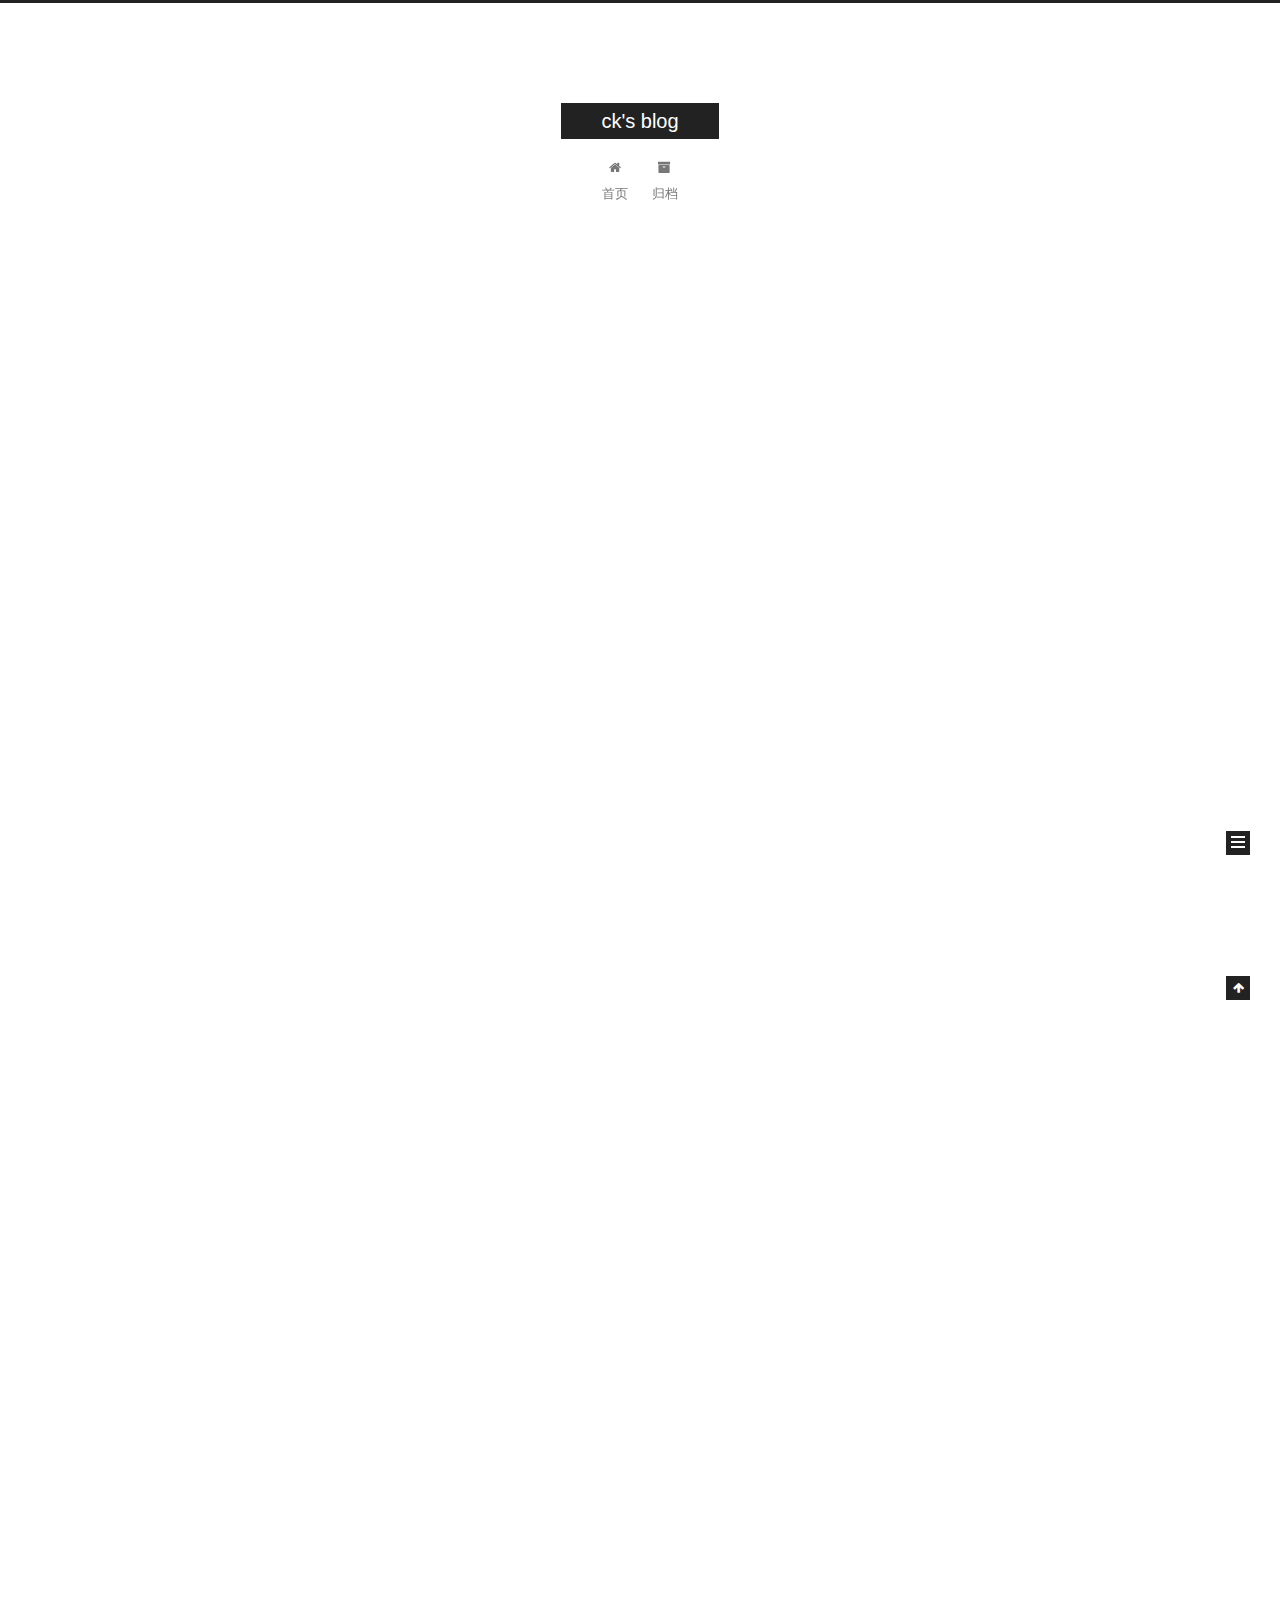
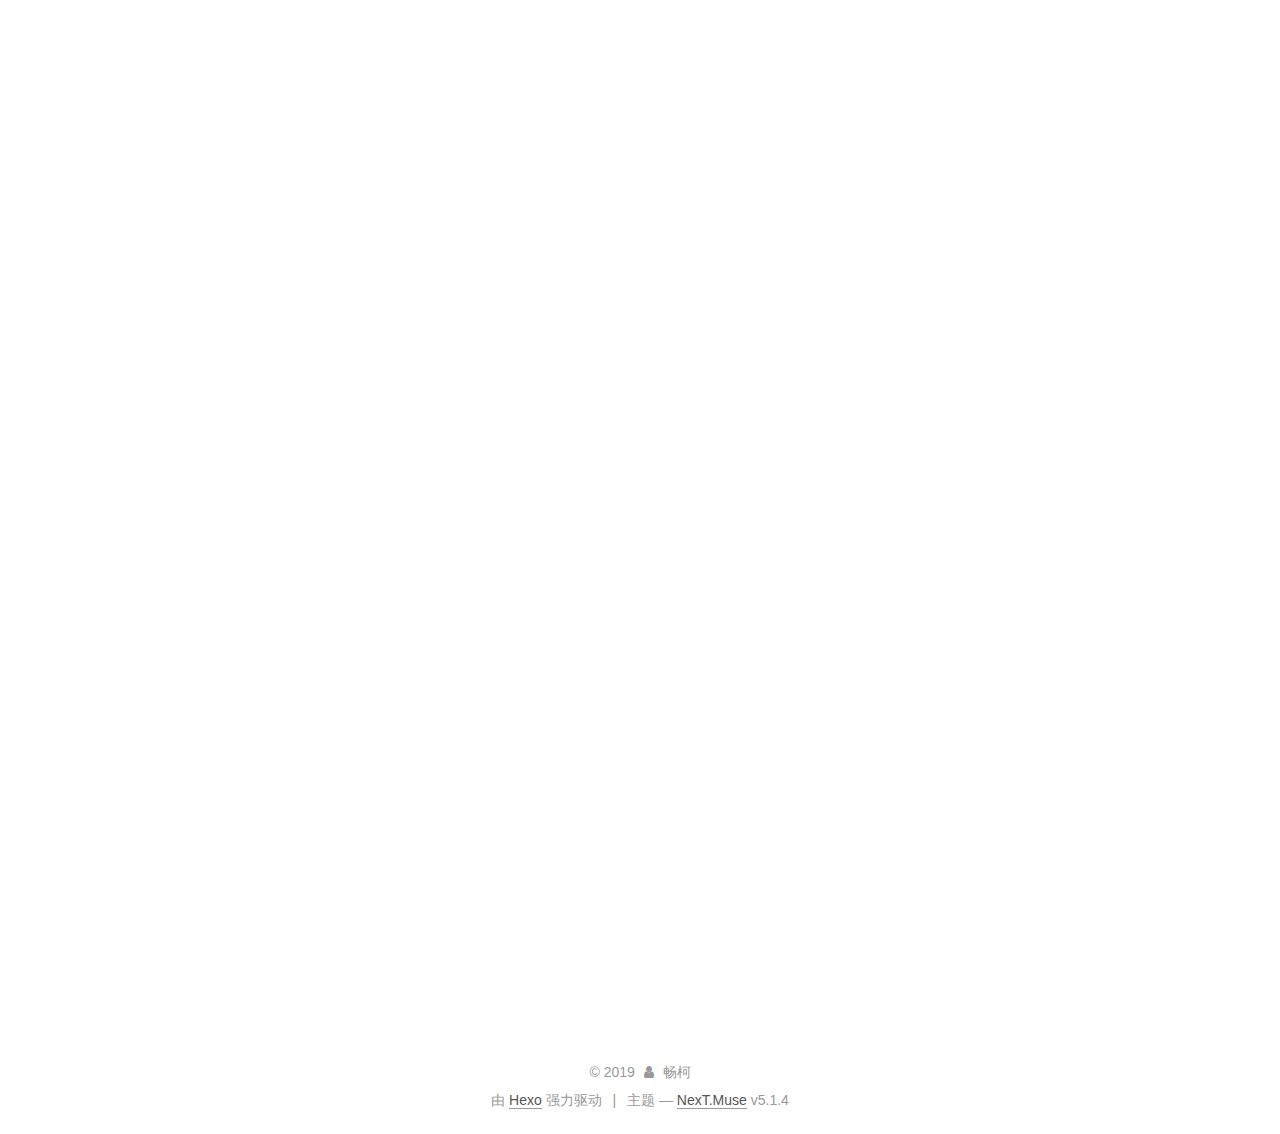
==== commit 5f3cf49d: "Site updated: 2019-08-21 22:56:27" ====
--- a/index.html
+++ b/index.html
@@ -229,7 +229,7 @@
   
   
   <div class="post-block">
-    <link itemprop="mainEntityOfPage" href="https://request2609.github.io/osDetach.github.io/。/2019/08/21/hello-world/">
+    <link itemprop="mainEntityOfPage" href="https://request2609.github.io/osDetach.github.io/。/2019/08/21/helloworld-md/">
 
     <span hidden itemprop="author" itemscope itemtype="http://schema.org/Person">
       <meta itemprop="name" content="畅柯">
@@ -248,7 +248,7 @@
         
           <h1 class="post-title" itemprop="name headline">
                 
-                <a class="post-title-link" href="/2019/08/21/hello-world/" itemprop="url">Hello World</a></h1>
+                <a class="post-title-link" href="/2019/08/21/helloworld-md/" itemprop="url">helloworld.md</a></h1>
         
 
         <div class="post-meta">
@@ -260,7 +260,259 @@
               
                 <span class="post-meta-item-text">发表于</span>
               
-              <time title="创建于" itemprop="dateCreated datePublished" datetime="2019-08-21T16:56:21+08:00">
+              <time title="创建于" itemprop="dateCreated datePublished" datetime="2019-08-21T22:50:17+08:00">
+                2019-08-21
+              </time>
+            
+
+            
+
+            
+          </span>
+
+          
+
+          
+            
+          
+
+          
+          
+
+          
+
+          
+
+          
+
+        </div>
+      </header>
+    
+
+    
+    
+    
+    <div class="post-body" itemprop="articleBody">
+
+      
+      
+
+      
+        
+          
+            <p>hejhjoifhwofhovovieviurhvbuevifubihoefuhorehfu</p>
+
+          
+        
+      
+    </div>
+    
+    
+    
+
+    
+
+    
+
+    
+
+    <footer class="post-footer">
+      
+
+      
+
+      
+
+      
+      
+        <div class="post-eof"></div>
+      
+    </footer>
+  </div>
+  
+  
+  
+  </article>
+
+
+    
+      
+
+  
+
+  
+  
+  
+
+  <article class="post post-type-normal" itemscope itemtype="http://schema.org/Article">
+  
+  
+  
+  <div class="post-block">
+    <link itemprop="mainEntityOfPage" href="https://request2609.github.io/osDetach.github.io/。/2019/08/21/hello-world/">
+
+    <span hidden itemprop="author" itemscope itemtype="http://schema.org/Person">
+      <meta itemprop="name" content="畅柯">
+      <meta itemprop="description" content>
+      <meta itemprop="image" content="/images/avatar.gif">
+    </span>
+
+    <span hidden itemprop="publisher" itemscope itemtype="http://schema.org/Organization">
+      <meta itemprop="name" content="ck's blog">
+    </span>
+
+    
+      <header class="post-header">
+
+        
+        
+          <h1 class="post-title" itemprop="name headline">
+                
+                <a class="post-title-link" href="/2019/08/21/hello-world/" itemprop="url">Hello World</a></h1>
+        
+
+        <div class="post-meta">
+          <span class="post-time">
+            
+              <span class="post-meta-item-icon">
+                <i class="fa fa-calendar-o"></i>
+              </span>
+              
+                <span class="post-meta-item-text">发表于</span>
+              
+              <time title="创建于" itemprop="dateCreated datePublished" datetime="2019-08-21T22:49:34+08:00">
+                2019-08-21
+              </time>
+            
+
+            
+
+            
+          </span>
+
+          
+
+          
+            
+          
+
+          
+          
+
+          
+
+          
+
+          
+
+        </div>
+      </header>
+    
+
+    
+    
+    
+    <div class="post-body" itemprop="articleBody">
+
+      
+      
+
+      
+        
+          
+            <p>Welcome to <a href="https://hexo.io/" target="_blank" rel="noopener">Hexo</a>! This is your very first post. Check <a href="https://hexo.io/docs/" target="_blank" rel="noopener">documentation</a> for more info. If you get any problems when using Hexo, you can find the answer in <a href="https://hexo.io/docs/troubleshooting.html" target="_blank" rel="noopener">troubleshooting</a> or you can ask me on <a href="https://github.com/hexojs/hexo/issues" target="_blank" rel="noopener">GitHub</a>.</p>
+<h2 id="Quick-Start"><a href="#Quick-Start" class="headerlink" title="Quick Start"></a>Quick Start</h2><h3 id="Create-a-new-post"><a href="#Create-a-new-post" class="headerlink" title="Create a new post"></a>Create a new post</h3><figure class="highlight bash"><table><tr><td class="gutter"><pre><span class="line">1</span><br></pre></td><td class="code"><pre><span class="line">$ hexo new <span class="string">"My New Post"</span></span><br></pre></td></tr></table></figure>
+
+<p>More info: <a href="https://hexo.io/docs/writing.html" target="_blank" rel="noopener">Writing</a></p>
+<h3 id="Run-server"><a href="#Run-server" class="headerlink" title="Run server"></a>Run server</h3><figure class="highlight bash"><table><tr><td class="gutter"><pre><span class="line">1</span><br></pre></td><td class="code"><pre><span class="line">$ hexo server</span><br></pre></td></tr></table></figure>
+
+<p>More info: <a href="https://hexo.io/docs/server.html" target="_blank" rel="noopener">Server</a></p>
+<h3 id="Generate-static-files"><a href="#Generate-static-files" class="headerlink" title="Generate static files"></a>Generate static files</h3><figure class="highlight bash"><table><tr><td class="gutter"><pre><span class="line">1</span><br></pre></td><td class="code"><pre><span class="line">$ hexo generate</span><br></pre></td></tr></table></figure>
+
+<p>More info: <a href="https://hexo.io/docs/generating.html" target="_blank" rel="noopener">Generating</a></p>
+<h3 id="Deploy-to-remote-sites"><a href="#Deploy-to-remote-sites" class="headerlink" title="Deploy to remote sites"></a>Deploy to remote sites</h3><figure class="highlight bash"><table><tr><td class="gutter"><pre><span class="line">1</span><br></pre></td><td class="code"><pre><span class="line">$ hexo deploy</span><br></pre></td></tr></table></figure>
+
+<p>More info: <a href="https://hexo.io/docs/deployment.html" target="_blank" rel="noopener">Deployment</a></p>
+
+          
+        
+      
+    </div>
+    
+    
+    
+
+    
+
+    
+
+    
+
+    <footer class="post-footer">
+      
+
+      
+
+      
+
+      
+      
+        <div class="post-eof"></div>
+      
+    </footer>
+  </div>
+  
+  
+  
+  </article>
+
+
+    
+      
+
+  
+
+  
+  
+  
+
+  <article class="post post-type-normal" itemscope itemtype="http://schema.org/Article">
+  
+  
+  
+  <div class="post-block">
+    <link itemprop="mainEntityOfPage" href="https://request2609.github.io/osDetach.github.io/。/2019/08/21/wl/">
+
+    <span hidden itemprop="author" itemscope itemtype="http://schema.org/Person">
+      <meta itemprop="name" content="畅柯">
+      <meta itemprop="description" content>
+      <meta itemprop="image" content="/images/avatar.gif">
+    </span>
+
+    <span hidden itemprop="publisher" itemscope itemtype="http://schema.org/Organization">
+      <meta itemprop="name" content="ck's blog">
+    </span>
+
+    
+      <header class="post-header">
+
+        
+        
+          <h1 class="post-title" itemprop="name headline">
+                
+                <a class="post-title-link" href="/2019/08/21/wl/" itemprop="url">未命名</a></h1>
+        
+
+        <div class="post-meta">
+          <span class="post-time">
+            
+              <span class="post-meta-item-icon">
+                <i class="fa fa-calendar-o"></i>
+              </span>
+              
+                <span class="post-meta-item-text">发表于</span>
+              
+              <time title="创建于" itemprop="dateCreated datePublished" datetime="2019-08-21T22:49:33+08:00">
                 2019-08-21
               </time>
             
@@ -394,7 +646,7 @@
               
                 <a href="/archives/">
               
-                  <span class="site-state-item-count">1</span>
+                  <span class="site-state-item-count">3</span>
                   <span class="site-state-item-name">日志</span>
                 </a>
               </div>
--- a/css/main.css
+++ b/css/main.css
@@ -1822,7 +1822,7 @@
   width: 4px;
   height: 4px;
   border-radius: 50%;
-  background: #4fffff;
+  background: #b5dab6;
 }
 .links-of-blogroll {
   font-size: 13px;
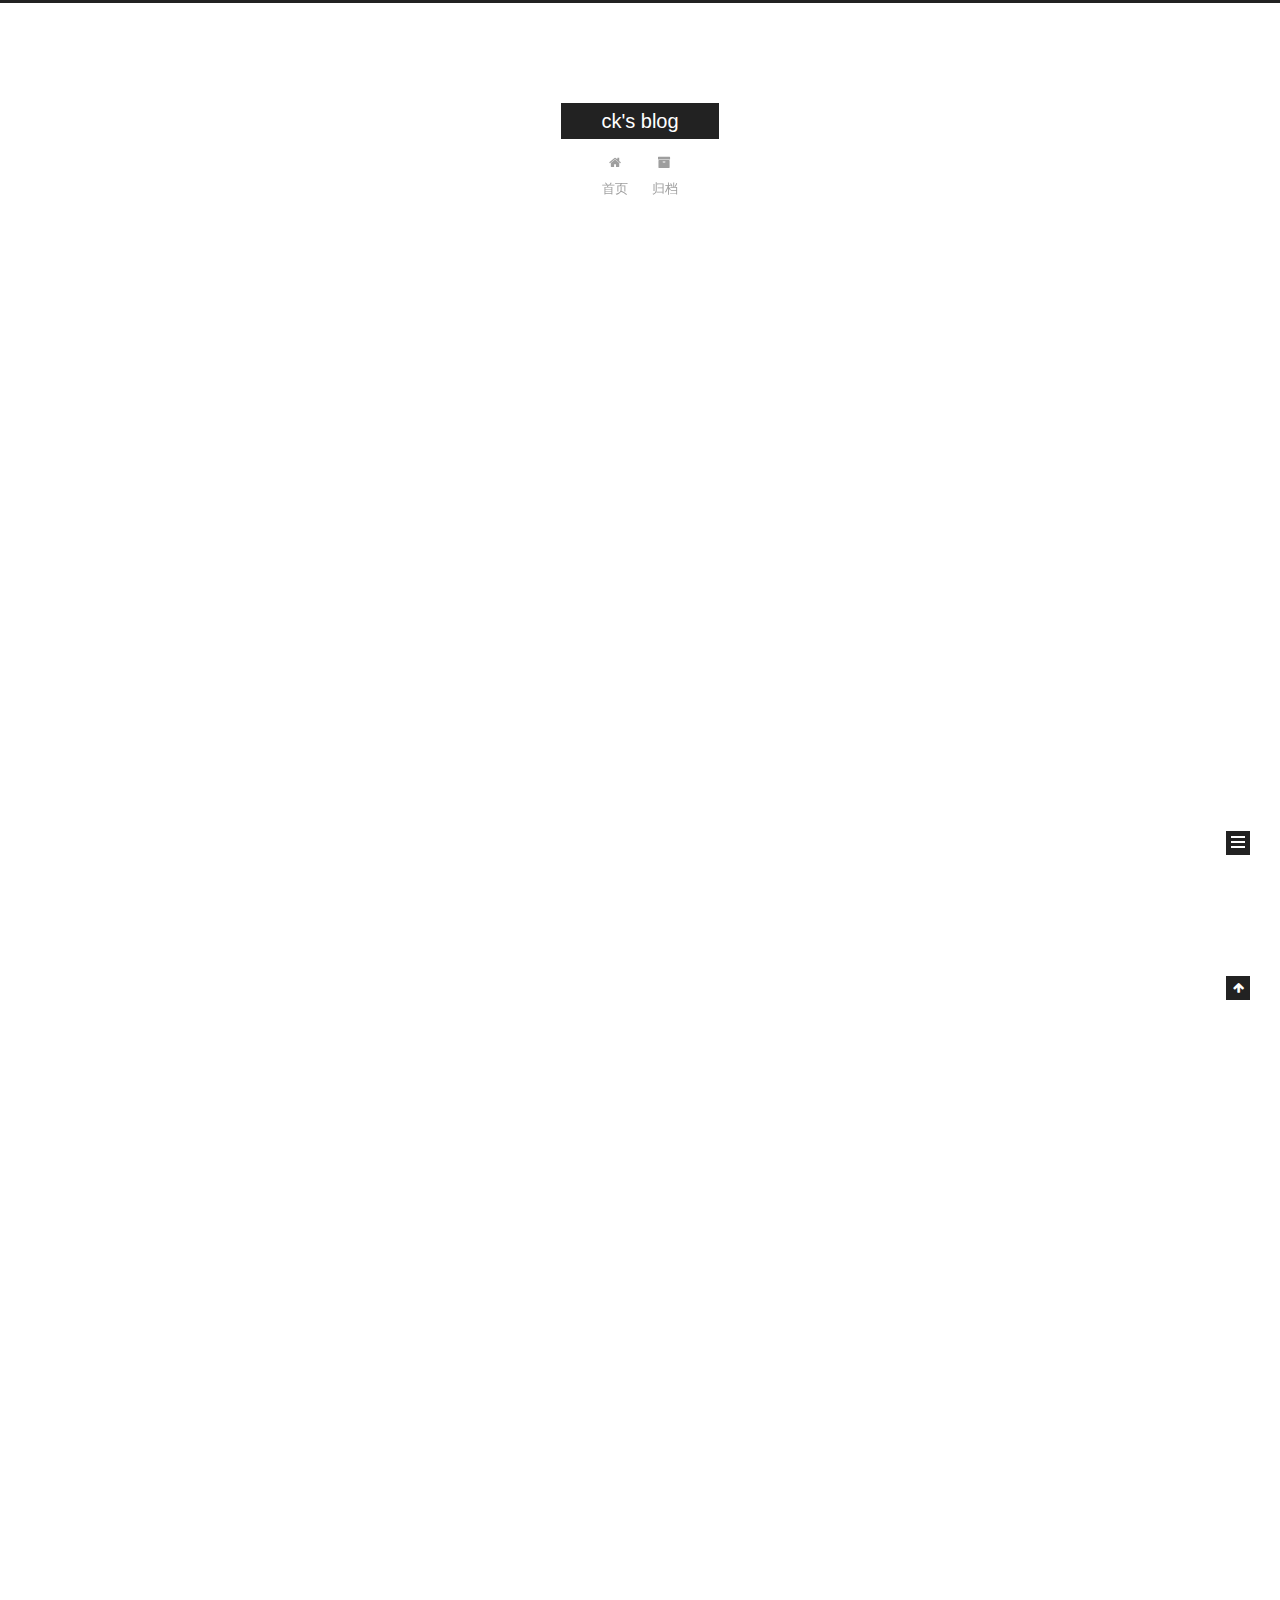
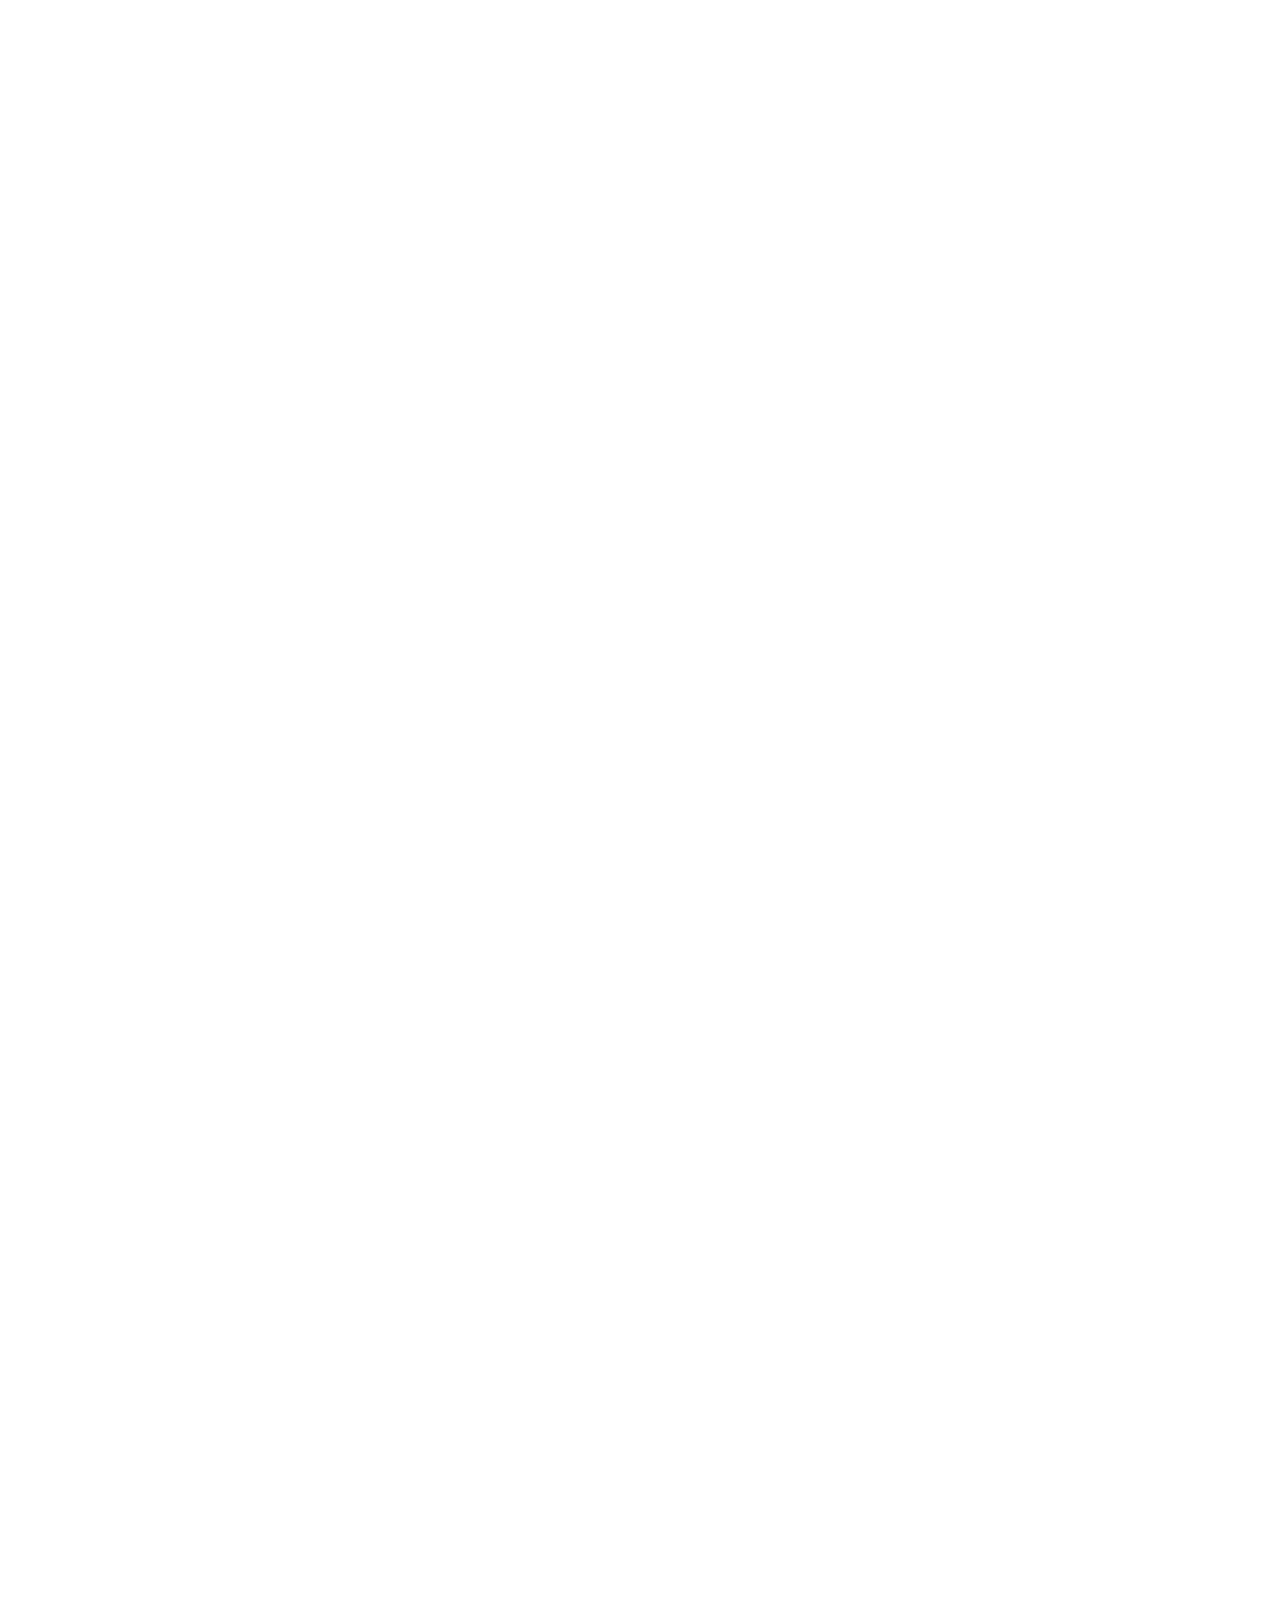
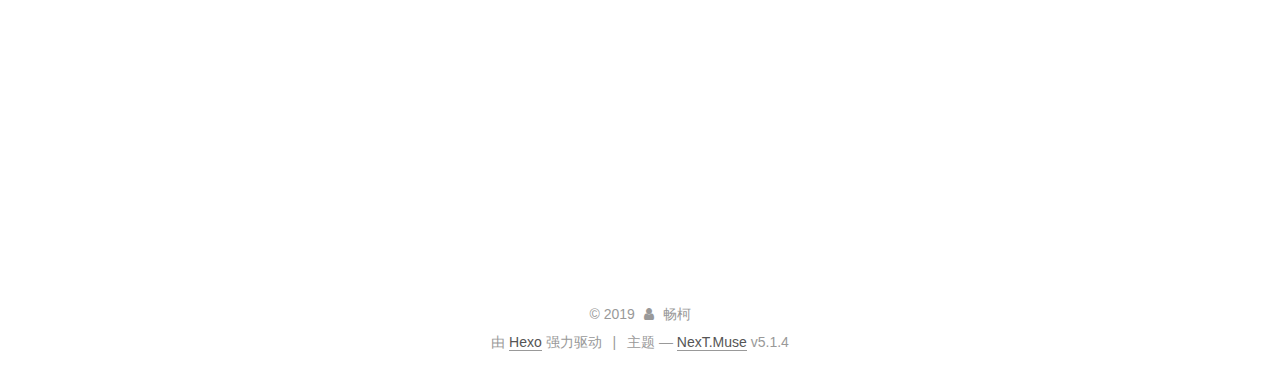
==== commit 52e7c3c1: "Site updated: 2019-08-21 23:07:07" ====
--- a/index.html
+++ b/index.html
@@ -229,6 +229,151 @@
   
   
   <div class="post-block">
+    <link itemprop="mainEntityOfPage" href="https://request2609.github.io/osDetach.github.io/。/2019/08/21/haha/">
+
+    <span hidden itemprop="author" itemscope itemtype="http://schema.org/Person">
+      <meta itemprop="name" content="畅柯">
+      <meta itemprop="description" content>
+      <meta itemprop="image" content="/images/avatar.gif">
+    </span>
+
+    <span hidden itemprop="publisher" itemscope itemtype="http://schema.org/Organization">
+      <meta itemprop="name" content="ck's blog">
+    </span>
+
+    
+      <header class="post-header">
+
+        
+        
+          <h1 class="post-title" itemprop="name headline">
+                
+                <a class="post-title-link" href="/2019/08/21/haha/" itemprop="url">haha</a></h1>
+        
+
+        <div class="post-meta">
+          <span class="post-time">
+            
+              <span class="post-meta-item-icon">
+                <i class="fa fa-calendar-o"></i>
+              </span>
+              
+                <span class="post-meta-item-text">发表于</span>
+              
+              <time title="创建于" itemprop="dateCreated datePublished" datetime="2019-08-21T23:05:43+08:00">
+                2019-08-21
+              </time>
+            
+
+            
+
+            
+          </span>
+
+          
+
+          
+            
+          
+
+          
+          
+
+          
+
+          
+
+          
+
+        </div>
+      </header>
+    
+
+    
+    
+    
+    <div class="post-body" itemprop="articleBody">
+
+      
+      
+
+      
+        
+          
+            <div class="blog-content-box">
+    <div class="article-header-box">
+        <div class="article-header">
+            <div class="article-title-box">
+                <span class="article-type type-2 float-left">转</span>                <h1 class="title-article">git与github区别</h1>
+            </div>
+            <div class="article-info-box">
+                <div class="article-bar-top">
+                                                                                                                                            <span class="time">2018年05月01日 18:20:21</span>
+                    <a class="follow-nickName" href="https://me.csdn.net/csdn_zad" target="_blank">csdn_kkxl</a>
+                    <span class="read-count">阅读数 20046</span>
+                                    </div>
+                <div class="operating">
+                                    </div>
+            </div>
+        </div>
+    </div>
+    <article class="baidu_pl">
+                <div id="article_content" class="article_content clearfix">
+                                    <link rel="stylesheet" href="https://csdnimg.cn/release/phoenix/template/css/ck_htmledit_views-3019150162.css">
+                                        <link rel="stylesheet" href="https://csdnimg.cn/release/phoenix/template/css/ck_htmledit_views-3019150162.css">
+                <div class="htmledit_views" id="content_views">
+                                            <p style="background-color:rgb(255,255,255);">一开始接触git或是github的程序员可能搞不太清楚这些名词到底指代的是什么，所以在这里稍微说明一下。git和github是两个完全不同的概念。</p><p style="background-color:rgb(255,255,255);">git是一个版本管理工具，是可以在你电脑不联网的情况下，只在本地使用的一个版本管理工具，其作用就是可以让你更好的管理你的程序，比如你原来提交过的内容，以后虽然修改了，但是通过git这个工具，可以把你原来提交的内容重现出来，这样对于你后来才意识到的一些错误的更改，可以进行还原，具体有关git的简介，我觉得有一个教程写的非常的详细，比较适合新手的学习，这是链接：<a href="http://www.liaoxuefeng.com/wiki/0013739516305929606dd18361248578c67b8067c8c017b000" rel="noopener" data-token="11a527a228bb59678bb6b23bfa564261" target="_blank">Git教程</a></p><p style="background-color:rgb(255,255,255);">关于github，这是一个网站，就是每个程序员自己写的程序，可以在github上建立一个网上的仓库，你每次提交的时候可以把代码提交到网上，这样你的每次提交，别人也都可以看到你的代码，同时别人也可以帮你修改你的代码，这种开源的方式非常方便程序员之间的交流和学习。&nbsp;</p><p style="background-color:rgb(255,255,255);">github是一个非常适合程序员交流的网站，很多国际上的技术大牛都在github上有自己的开源代码，其他人只要申请个账号就可以随意的看到这些大牛写的程序。同时国内的很多互联网公司如百度，阿里等，也在github上公布有开源的代码，感兴趣的程序员也可以自己查找着看一些。</p><p style="background-color:rgb(255,255,255);">总结来说，git可以认为是一个软件，能够帮你更好的写程序，github则是一个网站，这个网站可以帮助程序员之间互相交流和学习。</p>                                    </div>
+                    </div>
+    </article>
+</div>
+
+          
+        
+      
+    </div>
+    
+    
+    
+
+    
+
+    
+
+    
+
+    <footer class="post-footer">
+      
+
+      
+
+      
+
+      
+      
+        <div class="post-eof"></div>
+      
+    </footer>
+  </div>
+  
+  
+  
+  </article>
+
+
+    
+      
+
+  
+
+  
+  
+  
+
+  <article class="post post-type-normal" itemscope itemtype="http://schema.org/Article">
+  
+  
+  
+  <div class="post-block">
     <link itemprop="mainEntityOfPage" href="https://request2609.github.io/osDetach.github.io/。/2019/08/21/helloworld-md/">
 
     <span hidden itemprop="author" itemscope itemtype="http://schema.org/Person">
@@ -646,7 +791,7 @@
               
                 <a href="/archives/">
               
-                  <span class="site-state-item-count">3</span>
+                  <span class="site-state-item-count">4</span>
                   <span class="site-state-item-name">日志</span>
                 </a>
               </div>
--- a/css/main.css
+++ b/css/main.css
@@ -1822,7 +1822,7 @@
   width: 4px;
   height: 4px;
   border-radius: 50%;
-  background: #b5dab6;
+  background: #37afff;
 }
 .links-of-blogroll {
   font-size: 13px;
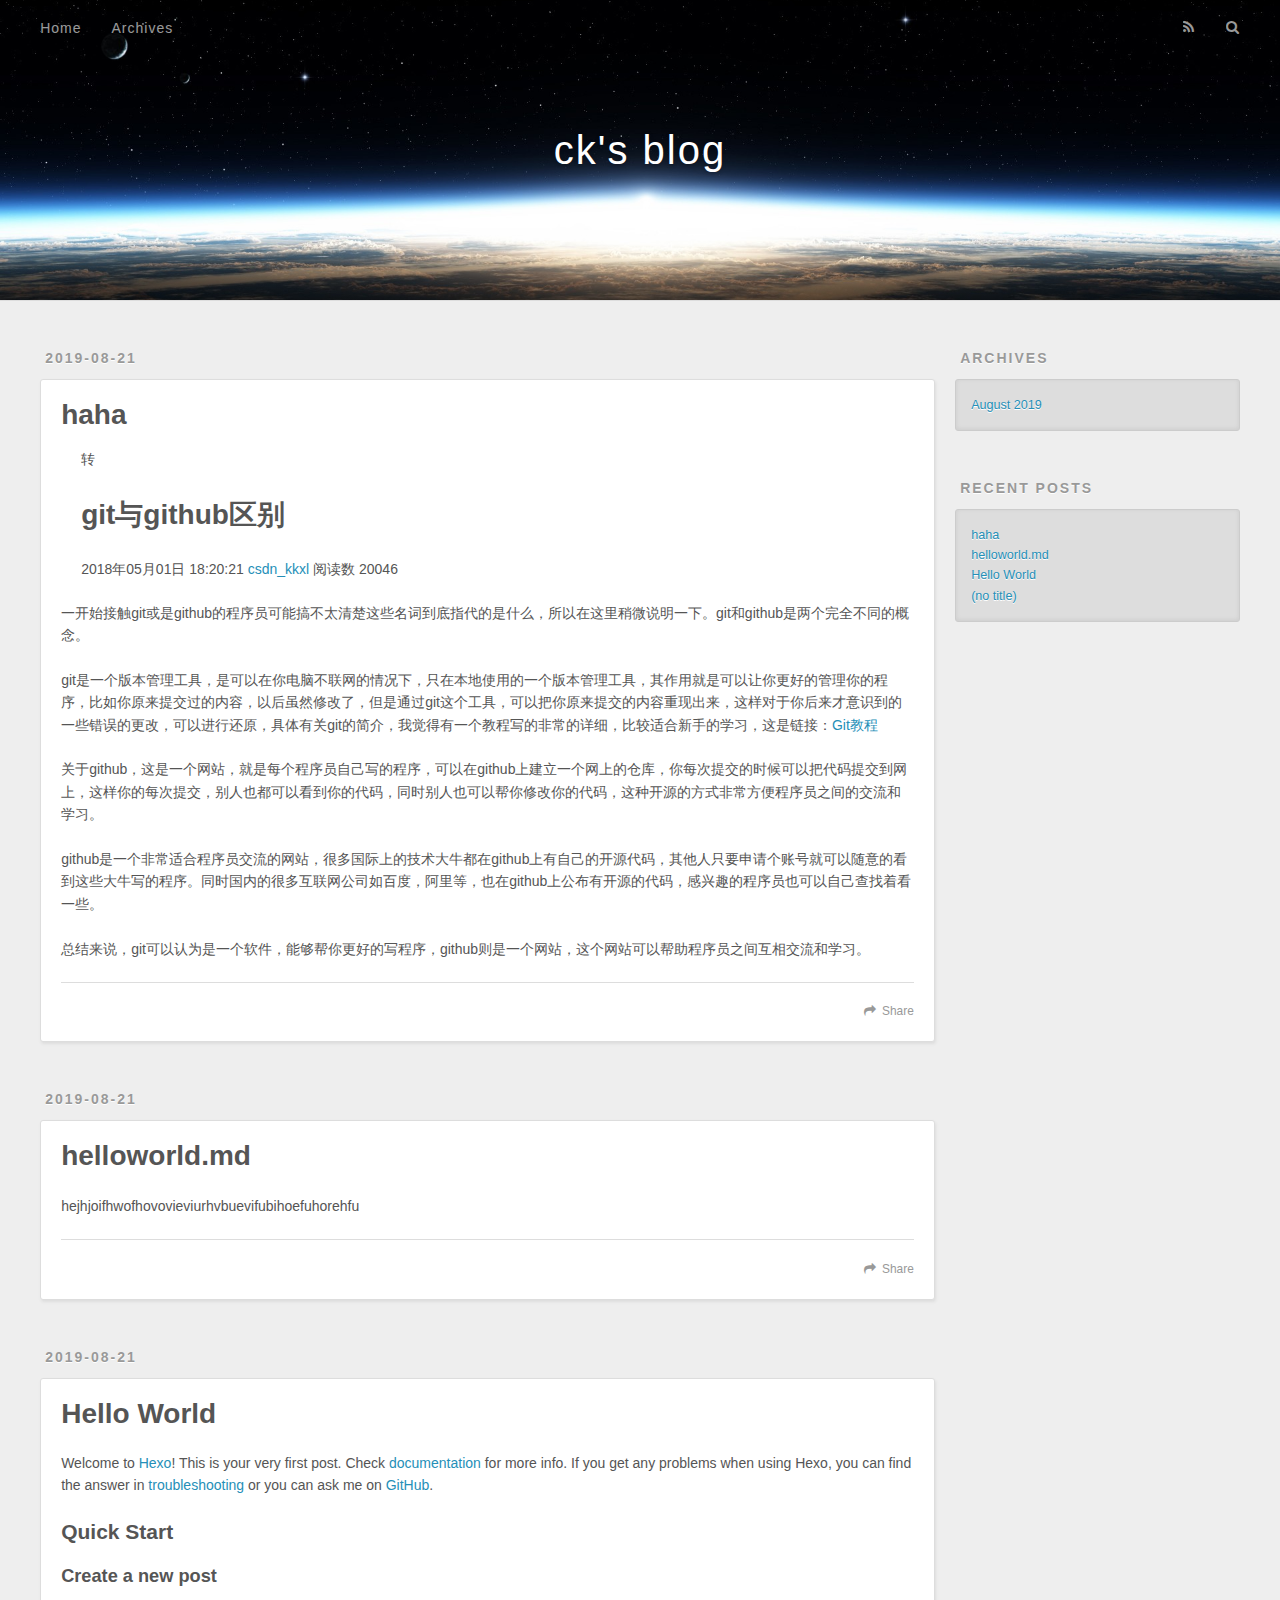
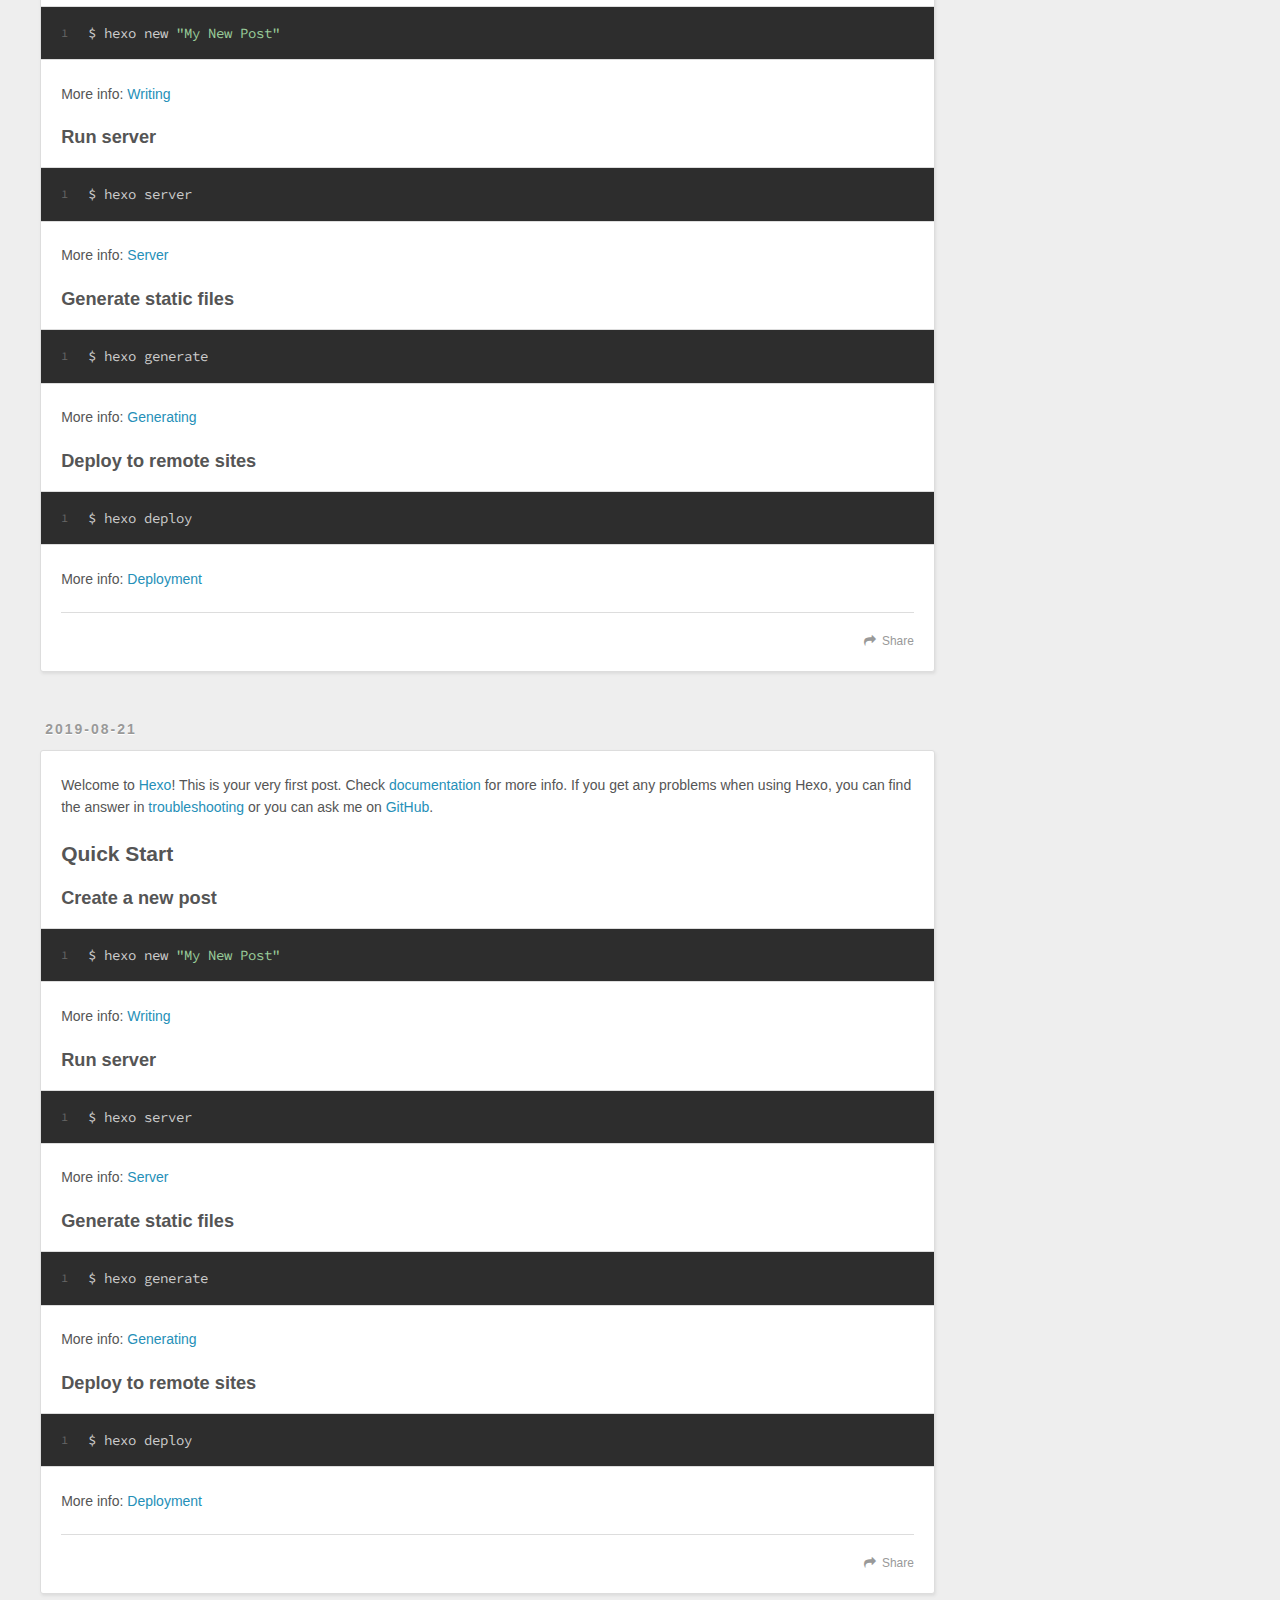
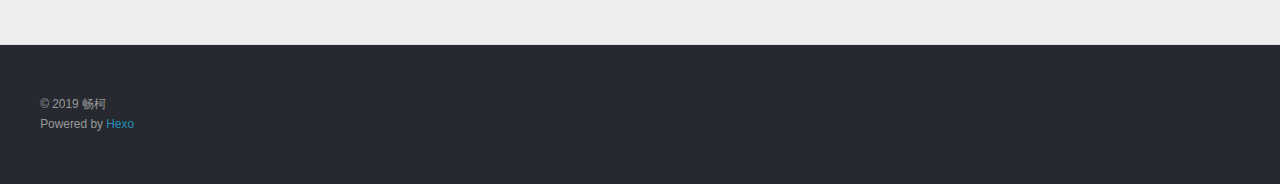
==== commit 753edce4: "Site updated: 2019-08-21 23:10:51" ====
--- a/index.html
+++ b/index.html
@@ -1,306 +1,90 @@
 <!DOCTYPE html>
-
-
-
-  
-
-
-<html class="theme-next muse use-motion" lang="zh-Hans">
+<html>
 <head><meta name="generator" content="Hexo 3.9.0">
-  <meta charset="UTF-8">
-<meta http-equiv="X-UA-Compatible" content="IE=edge">
-<meta name="viewport" content="width=device-width, initial-scale=1, maximum-scale=1">
-<meta name="theme-color" content="#222">
-
-
-
-
-
-
-
-
-
-<meta http-equiv="Cache-Control" content="no-transform">
-<meta http-equiv="Cache-Control" content="no-siteapp">
-
-
-
-
-
-
-
-
-
-
-
-
-
-
-
-
-  
-  
-  <link href="/lib/fancybox/source/jquery.fancybox.css?v=2.1.5" rel="stylesheet" type="text/css">
-
-
-
-
-
-
-
-<link href="/lib/font-awesome/css/font-awesome.min.css?v=4.6.2" rel="stylesheet" type="text/css">
-
-<link href="/css/main.css?v=5.1.4" rel="stylesheet" type="text/css">
-
-
-  <link rel="apple-touch-icon" sizes="180x180" href="/images/apple-touch-icon-next.png?v=5.1.4">
-
-
-  <link rel="icon" type="image/png" sizes="32x32" href="/images/favicon-32x32-next.png?v=5.1.4">
-
-
-  <link rel="icon" type="image/png" sizes="16x16" href="/images/favicon-16x16-next.png?v=5.1.4">
-
-
-  <link rel="mask-icon" href="/images/logo.svg?v=5.1.4" color="#222">
-
-
-
-
-
-  <meta name="keywords" content="Hexo, NexT">
-
-
-
-
-
-
-
-
-
-
-<meta property="og:type" content="website">
+  <meta charset="utf-8">
+  
+
+  
+  <title>ck&#39;s blog</title>
+  <meta name="viewport" content="width=device-width, initial-scale=1, maximum-scale=1">
+  <meta property="og:type" content="website">
 <meta property="og:title" content="ck&#39;s blog">
 <meta property="og:url" content="https://request2609.github.io/osDetach.github.io/。/index.html">
 <meta property="og:site_name" content="ck&#39;s blog">
 <meta property="og:locale" content="zh-Hans">
 <meta name="twitter:card" content="summary">
 <meta name="twitter:title" content="ck&#39;s blog">
-
-
-
-<script type="text/javascript" id="hexo.configurations">
-  var NexT = window.NexT || {};
-  var CONFIG = {
-    root: '/',
-    scheme: 'Muse',
-    version: '5.1.4',
-    sidebar: {"position":"left","display":"post","offset":12,"b2t":false,"scrollpercent":false,"onmobile":false},
-    fancybox: true,
-    tabs: true,
-    motion: {"enable":true,"async":false,"transition":{"post_block":"fadeIn","post_header":"slideDownIn","post_body":"slideDownIn","coll_header":"slideLeftIn","sidebar":"slideUpIn"}},
-    duoshuo: {
-      userId: '0',
-      author: '博主'
-    },
-    algolia: {
-      applicationID: '',
-      apiKey: '',
-      indexName: '',
-      hits: {"per_page":10},
-      labels: {"input_placeholder":"Search for Posts","hits_empty":"We didn't find any results for the search: ${query}","hits_stats":"${hits} results found in ${time} ms"}
-    }
-  };
-</script>
-
-
-
-  <link rel="canonical" href="https://request2609.github.io/osDetach.github.io/。/">
-
-
-
-
-
-  <title>ck's blog</title>
-  
-
-
-
-
-
-
-
-
+  
+    <link rel="alternate" href="/atom.xml" title="ck&#39;s blog" type="application/atom+xml">
+  
+  
+    <link rel="icon" href="/favicon.png">
+  
+  
+    <link href="//fonts.googleapis.com/css?family=Source+Code+Pro" rel="stylesheet" type="text/css">
+  
+  <link rel="stylesheet" href="/css/style.css">
 </head>
-
-<body itemscope itemtype="http://schema.org/WebPage" lang="zh-Hans">
-
-  
-  
-    
-  
-
-  <div class="container sidebar-position-left 
-  page-home">
-    <div class="headband"></div>
-
-    <header id="header" class="header" itemscope itemtype="http://schema.org/WPHeader">
-      <div class="header-inner"><div class="site-brand-wrapper">
-  <div class="site-meta ">
-    
-
-    <div class="custom-logo-site-title">
-      <a href="/" class="brand" rel="start">
-        <span class="logo-line-before"><i></i></span>
-        <span class="site-title">ck's blog</span>
-        <span class="logo-line-after"><i></i></span>
-      </a>
-    </div>
-      
-        <p class="site-subtitle"></p>
-      
-  </div>
-
-  <div class="site-nav-toggle">
-    <button>
-      <span class="btn-bar"></span>
-      <span class="btn-bar"></span>
-      <span class="btn-bar"></span>
-    </button>
-  </div>
-</div>
-
-<nav class="site-nav">
-  
-
-  
-    <ul id="menu" class="menu">
-      
-        
-        <li class="menu-item menu-item-home">
-          <a href="/" rel="section">
-            
-              <i class="menu-item-icon fa fa-fw fa-home"></i> <br>
-            
-            首页
-          </a>
-        </li>
-      
-        
-        <li class="menu-item menu-item-archives">
-          <a href="/archives/" rel="section">
-            
-              <i class="menu-item-icon fa fa-fw fa-archive"></i> <br>
-            
-            归档
-          </a>
-        </li>
-      
-
-      
-    </ul>
-  
-
-  
-</nav>
-
-
-
- </div>
-    </header>
-
-    <main id="main" class="main">
-      <div class="main-inner">
-        <div class="content-wrap">
-          <div id="content" class="content">
-            
-  <section id="posts" class="posts-expand">
-    
-      
-
-  
-
-  
-  
-  
-
-  <article class="post post-type-normal" itemscope itemtype="http://schema.org/Article">
-  
-  
-  
-  <div class="post-block">
-    <link itemprop="mainEntityOfPage" href="https://request2609.github.io/osDetach.github.io/。/2019/08/21/haha/">
-
-    <span hidden itemprop="author" itemscope itemtype="http://schema.org/Person">
-      <meta itemprop="name" content="畅柯">
-      <meta itemprop="description" content>
-      <meta itemprop="image" content="/images/avatar.gif">
-    </span>
-
-    <span hidden itemprop="publisher" itemscope itemtype="http://schema.org/Organization">
-      <meta itemprop="name" content="ck's blog">
-    </span>
-
-    
-      <header class="post-header">
-
-        
-        
-          <h1 class="post-title" itemprop="name headline">
-                
-                <a class="post-title-link" href="/2019/08/21/haha/" itemprop="url">haha</a></h1>
-        
-
-        <div class="post-meta">
-          <span class="post-time">
-            
-              <span class="post-meta-item-icon">
-                <i class="fa fa-calendar-o"></i>
-              </span>
-              
-                <span class="post-meta-item-text">发表于</span>
-              
-              <time title="创建于" itemprop="dateCreated datePublished" datetime="2019-08-21T23:05:43+08:00">
-                2019-08-21
-              </time>
-            
-
-            
-
-            
-          </span>
-
-          
-
-          
-            
-          
-
-          
-          
-
-          
-
-          
-
-          
-
-        </div>
+</html>
+<body>
+  <div id="container">
+    <div id="wrap">
+      <header id="header">
+  <div id="banner"></div>
+  <div id="header-outer" class="outer">
+    <div id="header-title" class="inner">
+      <h1 id="logo-wrap">
+        <a href="/" id="logo">ck&#39;s blog</a>
+      </h1>
+      
+    </div>
+    <div id="header-inner" class="inner">
+      <nav id="main-nav">
+        <a id="main-nav-toggle" class="nav-icon"></a>
+        
+          <a class="main-nav-link" href="/">Home</a>
+        
+          <a class="main-nav-link" href="/archives">Archives</a>
+        
+      </nav>
+      <nav id="sub-nav">
+        
+          <a id="nav-rss-link" class="nav-icon" href="/atom.xml" title="RSS Feed"></a>
+        
+        <a id="nav-search-btn" class="nav-icon" title="Search"></a>
+      </nav>
+      <div id="search-form-wrap">
+        <form action="//google.com/search" method="get" accept-charset="UTF-8" class="search-form"><input type="search" name="q" class="search-form-input" placeholder="Search"><button type="submit" class="search-form-submit">&#xF002;</button><input type="hidden" name="sitesearch" value="https://request2609.github.io/osDetach.github.io/。"></form>
+      </div>
+    </div>
+  </div>
+</header>
+      <div class="outer">
+        <section id="main">
+  
+    <article id="post-haha" class="article article-type-post" itemscope itemprop="blogPost">
+  <div class="article-meta">
+    <a href="/2019/08/21/haha/" class="article-date">
+  <time datetime="2019-08-21T15:05:43.000Z" itemprop="datePublished">2019-08-21</time>
+</a>
+    
+  </div>
+  <div class="article-inner">
+    
+    
+      <header class="article-header">
+        
+  
+    <h1 itemprop="name">
+      <a class="article-title" href="/2019/08/21/haha/">haha</a>
+    </h1>
+  
+
       </header>
     
-
-    
-    
-    
-    <div class="post-body" itemprop="articleBody">
-
-      
-      
-
-      
-        
-          
-            <div class="blog-content-box">
+    <div class="article-entry" itemprop="articleBody">
+      
+        <div class="blog-content-box">
     <div class="article-header-box">
         <div class="article-header">
             <div class="article-title-box">
@@ -327,245 +111,79 @@
     </article>
 </div>
 
-          
-        
-      
-    </div>
-    
-    
-    
-
-    
-
-    
-
-    
-
-    <footer class="post-footer">
-      
-
-      
-
-      
-
-      
-      
-        <div class="post-eof"></div>
+      
+    </div>
+    <footer class="article-footer">
+      <a data-url="https://request2609.github.io/osDetach.github.io/。/2019/08/21/haha/" data-id="cjzle9fvz0000xgc128zr03nu" class="article-share-link">Share</a>
+      
       
     </footer>
   </div>
   
-  
-  
-  </article>
-
-
-    
-      
-
-  
-
-  
-  
-  
-
-  <article class="post post-type-normal" itemscope itemtype="http://schema.org/Article">
-  
-  
-  
-  <div class="post-block">
-    <link itemprop="mainEntityOfPage" href="https://request2609.github.io/osDetach.github.io/。/2019/08/21/helloworld-md/">
-
-    <span hidden itemprop="author" itemscope itemtype="http://schema.org/Person">
-      <meta itemprop="name" content="畅柯">
-      <meta itemprop="description" content>
-      <meta itemprop="image" content="/images/avatar.gif">
-    </span>
-
-    <span hidden itemprop="publisher" itemscope itemtype="http://schema.org/Organization">
-      <meta itemprop="name" content="ck's blog">
-    </span>
-
-    
-      <header class="post-header">
-
-        
-        
-          <h1 class="post-title" itemprop="name headline">
-                
-                <a class="post-title-link" href="/2019/08/21/helloworld-md/" itemprop="url">helloworld.md</a></h1>
-        
-
-        <div class="post-meta">
-          <span class="post-time">
-            
-              <span class="post-meta-item-icon">
-                <i class="fa fa-calendar-o"></i>
-              </span>
-              
-                <span class="post-meta-item-text">发表于</span>
-              
-              <time title="创建于" itemprop="dateCreated datePublished" datetime="2019-08-21T22:50:17+08:00">
-                2019-08-21
-              </time>
-            
-
-            
-
-            
-          </span>
-
-          
-
-          
-            
-          
-
-          
-          
-
-          
-
-          
-
-          
-
-        </div>
+</article>
+
+
+  
+    <article id="post-helloworld-md" class="article article-type-post" itemscope itemprop="blogPost">
+  <div class="article-meta">
+    <a href="/2019/08/21/helloworld-md/" class="article-date">
+  <time datetime="2019-08-21T14:50:17.000Z" itemprop="datePublished">2019-08-21</time>
+</a>
+    
+  </div>
+  <div class="article-inner">
+    
+    
+      <header class="article-header">
+        
+  
+    <h1 itemprop="name">
+      <a class="article-title" href="/2019/08/21/helloworld-md/">helloworld.md</a>
+    </h1>
+  
+
       </header>
     
-
-    
-    
-    
-    <div class="post-body" itemprop="articleBody">
-
-      
-      
-
-      
-        
-          
-            <p>hejhjoifhwofhovovieviurhvbuevifubihoefuhorehfu</p>
-
-          
-        
-      
-    </div>
-    
-    
-    
-
-    
-
-    
-
-    
-
-    <footer class="post-footer">
-      
-
-      
-
-      
-
-      
-      
-        <div class="post-eof"></div>
+    <div class="article-entry" itemprop="articleBody">
+      
+        <p>hejhjoifhwofhovovieviurhvbuevifubihoefuhorehfu</p>
+
+      
+    </div>
+    <footer class="article-footer">
+      <a data-url="https://request2609.github.io/osDetach.github.io/。/2019/08/21/helloworld-md/" data-id="cjzle9fw60001xgc1i7vm2v2u" class="article-share-link">Share</a>
+      
       
     </footer>
   </div>
   
-  
-  
-  </article>
-
-
-    
-      
-
-  
-
-  
-  
-  
-
-  <article class="post post-type-normal" itemscope itemtype="http://schema.org/Article">
-  
-  
-  
-  <div class="post-block">
-    <link itemprop="mainEntityOfPage" href="https://request2609.github.io/osDetach.github.io/。/2019/08/21/hello-world/">
-
-    <span hidden itemprop="author" itemscope itemtype="http://schema.org/Person">
-      <meta itemprop="name" content="畅柯">
-      <meta itemprop="description" content>
-      <meta itemprop="image" content="/images/avatar.gif">
-    </span>
-
-    <span hidden itemprop="publisher" itemscope itemtype="http://schema.org/Organization">
-      <meta itemprop="name" content="ck's blog">
-    </span>
-
-    
-      <header class="post-header">
-
-        
-        
-          <h1 class="post-title" itemprop="name headline">
-                
-                <a class="post-title-link" href="/2019/08/21/hello-world/" itemprop="url">Hello World</a></h1>
-        
-
-        <div class="post-meta">
-          <span class="post-time">
-            
-              <span class="post-meta-item-icon">
-                <i class="fa fa-calendar-o"></i>
-              </span>
-              
-                <span class="post-meta-item-text">发表于</span>
-              
-              <time title="创建于" itemprop="dateCreated datePublished" datetime="2019-08-21T22:49:34+08:00">
-                2019-08-21
-              </time>
-            
-
-            
-
-            
-          </span>
-
-          
-
-          
-            
-          
-
-          
-          
-
-          
-
-          
-
-          
-
-        </div>
+</article>
+
+
+  
+    <article id="post-hello-world" class="article article-type-post" itemscope itemprop="blogPost">
+  <div class="article-meta">
+    <a href="/2019/08/21/hello-world/" class="article-date">
+  <time datetime="2019-08-21T14:49:34.929Z" itemprop="datePublished">2019-08-21</time>
+</a>
+    
+  </div>
+  <div class="article-inner">
+    
+    
+      <header class="article-header">
+        
+  
+    <h1 itemprop="name">
+      <a class="article-title" href="/2019/08/21/hello-world/">Hello World</a>
+    </h1>
+  
+
       </header>
     
-
-    
-    
-    
-    <div class="post-body" itemprop="articleBody">
-
-      
-      
-
-      
-        
-          
-            <p>Welcome to <a href="https://hexo.io/" target="_blank" rel="noopener">Hexo</a>! This is your very first post. Check <a href="https://hexo.io/docs/" target="_blank" rel="noopener">documentation</a> for more info. If you get any problems when using Hexo, you can find the answer in <a href="https://hexo.io/docs/troubleshooting.html" target="_blank" rel="noopener">troubleshooting</a> or you can ask me on <a href="https://github.com/hexojs/hexo/issues" target="_blank" rel="noopener">GitHub</a>.</p>
+    <div class="article-entry" itemprop="articleBody">
+      
+        <p>Welcome to <a href="https://hexo.io/" target="_blank" rel="noopener">Hexo</a>! This is your very first post. Check <a href="https://hexo.io/docs/" target="_blank" rel="noopener">documentation</a> for more info. If you get any problems when using Hexo, you can find the answer in <a href="https://hexo.io/docs/troubleshooting.html" target="_blank" rel="noopener">troubleshooting</a> or you can ask me on <a href="https://github.com/hexojs/hexo/issues" target="_blank" rel="noopener">GitHub</a>.</p>
 <h2 id="Quick-Start"><a href="#Quick-Start" class="headerlink" title="Quick Start"></a>Quick Start</h2><h3 id="Create-a-new-post"><a href="#Create-a-new-post" class="headerlink" title="Create a new post"></a>Create a new post</h3><figure class="highlight bash"><table><tr><td class="gutter"><pre><span class="line">1</span><br></pre></td><td class="code"><pre><span class="line">$ hexo new <span class="string">"My New Post"</span></span><br></pre></td></tr></table></figure>
 
 <p>More info: <a href="https://hexo.io/docs/writing.html" target="_blank" rel="noopener">Writing</a></p>
@@ -579,125 +197,32 @@
 
 <p>More info: <a href="https://hexo.io/docs/deployment.html" target="_blank" rel="noopener">Deployment</a></p>
 
-          
-        
-      
-    </div>
-    
-    
-    
-
-    
-
-    
-
-    
-
-    <footer class="post-footer">
-      
-
-      
-
-      
-
-      
-      
-        <div class="post-eof"></div>
+      
+    </div>
+    <footer class="article-footer">
+      <a data-url="https://request2609.github.io/osDetach.github.io/。/2019/08/21/hello-world/" data-id="cjzle9fwc0002xgc1kp1joxvh" class="article-share-link">Share</a>
+      
       
     </footer>
   </div>
   
-  
-  
-  </article>
-
-
-    
-      
-
-  
-
-  
-  
-  
-
-  <article class="post post-type-normal" itemscope itemtype="http://schema.org/Article">
-  
-  
-  
-  <div class="post-block">
-    <link itemprop="mainEntityOfPage" href="https://request2609.github.io/osDetach.github.io/。/2019/08/21/wl/">
-
-    <span hidden itemprop="author" itemscope itemtype="http://schema.org/Person">
-      <meta itemprop="name" content="畅柯">
-      <meta itemprop="description" content>
-      <meta itemprop="image" content="/images/avatar.gif">
-    </span>
-
-    <span hidden itemprop="publisher" itemscope itemtype="http://schema.org/Organization">
-      <meta itemprop="name" content="ck's blog">
-    </span>
-
-    
-      <header class="post-header">
-
-        
-        
-          <h1 class="post-title" itemprop="name headline">
-                
-                <a class="post-title-link" href="/2019/08/21/wl/" itemprop="url">未命名</a></h1>
-        
-
-        <div class="post-meta">
-          <span class="post-time">
-            
-              <span class="post-meta-item-icon">
-                <i class="fa fa-calendar-o"></i>
-              </span>
-              
-                <span class="post-meta-item-text">发表于</span>
-              
-              <time title="创建于" itemprop="dateCreated datePublished" datetime="2019-08-21T22:49:33+08:00">
-                2019-08-21
-              </time>
-            
-
-            
-
-            
-          </span>
-
-          
-
-          
-            
-          
-
-          
-          
-
-          
-
-          
-
-          
-
-        </div>
-      </header>
-    
-
-    
-    
-    
-    <div class="post-body" itemprop="articleBody">
-
-      
-      
-
-      
-        
-          
-            <p>Welcome to <a href="https://hexo.io/" target="_blank" rel="noopener">Hexo</a>! This is your very first post. Check <a href="https://hexo.io/docs/" target="_blank" rel="noopener">documentation</a> for more info. If you get any problems when using Hexo, you can find the answer in <a href="https://hexo.io/docs/troubleshooting.html" target="_blank" rel="noopener">troubleshooting</a> or you can ask me on <a href="https://github.com/hexojs/hexo/issues" target="_blank" rel="noopener">GitHub</a>.</p>
+</article>
+
+
+  
+    <article id="post-wl" class="article article-type-post" itemscope itemprop="blogPost">
+  <div class="article-meta">
+    <a href="/2019/08/21/wl/" class="article-date">
+  <time datetime="2019-08-21T14:49:33.905Z" itemprop="datePublished">2019-08-21</time>
+</a>
+    
+  </div>
+  <div class="article-inner">
+    
+    
+    <div class="article-entry" itemprop="articleBody">
+      
+        <p>Welcome to <a href="https://hexo.io/" target="_blank" rel="noopener">Hexo</a>! This is your very first post. Check <a href="https://hexo.io/docs/" target="_blank" rel="noopener">documentation</a> for more info. If you get any problems when using Hexo, you can find the answer in <a href="https://hexo.io/docs/troubleshooting.html" target="_blank" rel="noopener">troubleshooting</a> or you can ask me on <a href="https://github.com/hexojs/hexo/issues" target="_blank" rel="noopener">GitHub</a>.</p>
 <h2 id="Quick-Start"><a href="#Quick-Start" class="headerlink" title="Quick Start"></a>Quick Start</h2><h3 id="Create-a-new-post"><a href="#Create-a-new-post" class="headerlink" title="Create a new post"></a>Create a new post</h3><figure class="highlight bash"><table><tr><td class="gutter"><pre><span class="line">1</span><br></pre></td><td class="code"><pre><span class="line">$ hexo new <span class="string">"My New Post"</span></span><br></pre></td></tr></table></figure>
 
 <p>More info: <a href="https://hexo.io/docs/writing.html" target="_blank" rel="noopener">Writing</a></p>
@@ -711,307 +236,103 @@
 
 <p>More info: <a href="https://hexo.io/docs/deployment.html" target="_blank" rel="noopener">Deployment</a></p>
 
-          
-        
-      
-    </div>
-    
-    
-    
-
-    
-
-    
-
-    
-
-    <footer class="post-footer">
-      
-
-      
-
-      
-
-      
-      
-        <div class="post-eof"></div>
+      
+    </div>
+    <footer class="article-footer">
+      <a data-url="https://request2609.github.io/osDetach.github.io/。/2019/08/21/wl/" data-id="cjzle9fwe0003xgc1vdav14ts" class="article-share-link">Share</a>
+      
       
     </footer>
   </div>
   
-  
-  
-  </article>
-
-
-    
-  </section>
-
-  
-
-
-          </div>
-          
-
-
-          
-
-        </div>
-        
-          
-  
-  <div class="sidebar-toggle">
-    <div class="sidebar-toggle-line-wrap">
-      <span class="sidebar-toggle-line sidebar-toggle-line-first"></span>
-      <span class="sidebar-toggle-line sidebar-toggle-line-middle"></span>
-      <span class="sidebar-toggle-line sidebar-toggle-line-last"></span>
-    </div>
-  </div>
-
-  <aside id="sidebar" class="sidebar">
-    
-    <div class="sidebar-inner">
-
-      
-
-      
-
-      <section class="site-overview-wrap sidebar-panel sidebar-panel-active">
-        <div class="site-overview">
-          <div class="site-author motion-element" itemprop="author" itemscope itemtype="http://schema.org/Person">
-            
-              <p class="site-author-name" itemprop="name">畅柯</p>
-              <p class="site-description motion-element" itemprop="description"></p>
-          </div>
-
-          <nav class="site-state motion-element">
-
-            
-              <div class="site-state-item site-state-posts">
-              
-                <a href="/archives/">
-              
-                  <span class="site-state-item-count">4</span>
-                  <span class="site-state-item-name">日志</span>
-                </a>
-              </div>
-            
-
-            
-
-            
-
-          </nav>
-
-          
-
-          
-
-          
-          
-
-          
-          
-
-          
-
-        </div>
-      </section>
-
-      
-
-      
-
-    </div>
-  </aside>
-
-
+</article>
+
+
+  
+
+
+</section>
+        
+          <aside id="sidebar">
+  
+    
+
+  
+    
+
+  
+    
+  
+    
+  <div class="widget-wrap">
+    <h3 class="widget-title">Archives</h3>
+    <div class="widget">
+      <ul class="archive-list"><li class="archive-list-item"><a class="archive-list-link" href="/archives/2019/08/">August 2019</a></li></ul>
+    </div>
+  </div>
+
+
+  
+    
+  <div class="widget-wrap">
+    <h3 class="widget-title">Recent Posts</h3>
+    <div class="widget">
+      <ul>
+        
+          <li>
+            <a href="/2019/08/21/haha/">haha</a>
+          </li>
+        
+          <li>
+            <a href="/2019/08/21/helloworld-md/">helloworld.md</a>
+          </li>
+        
+          <li>
+            <a href="/2019/08/21/hello-world/">Hello World</a>
+          </li>
+        
+          <li>
+            <a href="/2019/08/21/wl/">(no title)</a>
+          </li>
+        
+      </ul>
+    </div>
+  </div>
+
+  
+</aside>
         
       </div>
-    </main>
-
-    <footer id="footer" class="footer">
-      <div class="footer-inner">
-        <div class="copyright">&copy; <span itemprop="copyrightYear">2019</span>
-  <span class="with-love">
-    <i class="fa fa-user"></i>
-  </span>
-  <span class="author" itemprop="copyrightHolder">畅柯</span>
-
-  
-</div>
-
-
-  <div class="powered-by">由 <a class="theme-link" target="_blank" href="https://hexo.io">Hexo</a> 强力驱动</div>
-
-
-
-  <span class="post-meta-divider">|</span>
-
-
-
-  <div class="theme-info">主题 &mdash; <a class="theme-link" target="_blank" href="https://github.com/iissnan/hexo-theme-next">NexT.Muse</a> v5.1.4</div>
-
-
-
-
-        
-
-
-
-
-
-
-
-        
-      </div>
-    </footer>
-
-    
-      <div class="back-to-top">
-        <i class="fa fa-arrow-up"></i>
-        
-      </div>
-    
-
-    
-
-  </div>
-
-  
-
-<script type="text/javascript">
-  if (Object.prototype.toString.call(window.Promise) !== '[object Function]') {
-    window.Promise = null;
-  }
-</script>
-
-
-
-
-
-
-
-
-
-  
-
-
-
-
-
-
-
-
-
-
-
-
-  
-  
-    <script type="text/javascript" src="/lib/jquery/index.js?v=2.1.3"></script>
-  
-
-  
-  
-    <script type="text/javascript" src="/lib/fastclick/lib/fastclick.min.js?v=1.0.6"></script>
-  
-
-  
-  
-    <script type="text/javascript" src="/lib/jquery_lazyload/jquery.lazyload.js?v=1.9.7"></script>
-  
-
-  
-  
-    <script type="text/javascript" src="/lib/velocity/velocity.min.js?v=1.2.1"></script>
-  
-
-  
-  
-    <script type="text/javascript" src="/lib/velocity/velocity.ui.min.js?v=1.2.1"></script>
-  
-
-  
-  
-    <script type="text/javascript" src="/lib/fancybox/source/jquery.fancybox.pack.js?v=2.1.5"></script>
-  
-
-
-  
-
-
-  <script type="text/javascript" src="/js/src/utils.js?v=5.1.4"></script>
-
-  <script type="text/javascript" src="/js/src/motion.js?v=5.1.4"></script>
-
-
-
-  
-  
-
-  
-
-  
-
-
-  <script type="text/javascript" src="/js/src/bootstrap.js?v=5.1.4"></script>
-
-
-
-  
-
-
-  
-
-
-
-
-	
-
-
-
-
-
-  
-
-
-
-
-
-  
-
-
-
-
-
-
-
-
-
-
-
-
-  
-
-
-
-
-
-  
-
-  
-
-  
-
-  
-  
-
-  
-
-  
-
-  
-
+      <footer id="footer">
+  
+  <div class="outer">
+    <div id="footer-info" class="inner">
+      &copy; 2019 畅柯<br>
+      Powered by <a href="http://hexo.io/" target="_blank">Hexo</a>
+    </div>
+  </div>
+</footer>
+    </div>
+    <nav id="mobile-nav">
+  
+    <a href="/" class="mobile-nav-link">Home</a>
+  
+    <a href="/archives" class="mobile-nav-link">Archives</a>
+  
+</nav>
+    
+
+<script src="//ajax.googleapis.com/ajax/libs/jquery/2.0.3/jquery.min.js"></script>
+
+
+  <link rel="stylesheet" href="/fancybox/jquery.fancybox.css">
+  <script src="/fancybox/jquery.fancybox.pack.js"></script>
+
+
+<script src="/js/script.js"></script>
+
+
+
+  </div>
 </body>
-</html>
+</html>--- a/css/style.css
+++ b/css/style.css
@@ -0,0 +1,1374 @@
+body {
+  width: 100%;
+}
+body:before,
+body:after {
+  content: "";
+  display: table;
+}
+body:after {
+  clear: both;
+}
+html,
+body,
+div,
+span,
+applet,
+object,
+iframe,
+h1,
+h2,
+h3,
+h4,
+h5,
+h6,
+p,
+blockquote,
+pre,
+a,
+abbr,
+acronym,
+address,
+big,
+cite,
+code,
+del,
+dfn,
+em,
+img,
+ins,
+kbd,
+q,
+s,
+samp,
+small,
+strike,
+strong,
+sub,
+sup,
+tt,
+var,
+dl,
+dt,
+dd,
+ol,
+ul,
+li,
+fieldset,
+form,
+label,
+legend,
+table,
+caption,
+tbody,
+tfoot,
+thead,
+tr,
+th,
+td {
+  margin: 0;
+  padding: 0;
+  border: 0;
+  outline: 0;
+  font-weight: inherit;
+  font-style: inherit;
+  font-family: inherit;
+  font-size: 100%;
+  vertical-align: baseline;
+}
+body {
+  line-height: 1;
+  color: #000;
+  background: #fff;
+}
+ol,
+ul {
+  list-style: none;
+}
+table {
+  border-collapse: separate;
+  border-spacing: 0;
+  vertical-align: middle;
+}
+caption,
+th,
+td {
+  text-align: left;
+  font-weight: normal;
+  vertical-align: middle;
+}
+a img {
+  border: none;
+}
+input,
+button {
+  margin: 0;
+  padding: 0;
+}
+input::-moz-focus-inner,
+button::-moz-focus-inner {
+  border: 0;
+  padding: 0;
+}
+@font-face {
+  font-family: FontAwesome;
+  font-style: normal;
+  font-weight: normal;
+  src: url("fonts/fontawesome-webfont.eot?v=#4.0.3");
+  src: url("fonts/fontawesome-webfont.eot?#iefix&v=#4.0.3") format("embedded-opentype"), url("fonts/fontawesome-webfont.woff?v=#4.0.3") format("woff"), url("fonts/fontawesome-webfont.ttf?v=#4.0.3") format("truetype"), url("fonts/fontawesome-webfont.svg#fontawesomeregular?v=#4.0.3") format("svg");
+}
+html,
+body,
+#container {
+  height: 100%;
+}
+body {
+  background: #eee;
+  font: 14px -apple-system, BlinkMacSystemFont, "Segoe UI", "Roboto", "Oxygen", "Ubuntu", "Cantarell", "Fira Sans", "Droid Sans", "Helvetica Neue", sans-serif;
+  -webkit-text-size-adjust: 100%;
+}
+.outer {
+  max-width: 1220px;
+  margin: 0 auto;
+  padding: 0 20px;
+}
+.outer:before,
+.outer:after {
+  content: "";
+  display: table;
+}
+.outer:after {
+  clear: both;
+}
+.inner {
+  display: inline;
+  float: left;
+  width: 98.33333333333333%;
+  margin: 0 0.833333333333333%;
+}
+.left,
+.alignleft {
+  float: left;
+}
+.right,
+.alignright {
+  float: right;
+}
+.clear {
+  clear: both;
+}
+#container {
+  position: relative;
+}
+.mobile-nav-on {
+  overflow: hidden;
+}
+#wrap {
+  height: 100%;
+  width: 100%;
+  position: absolute;
+  top: 0;
+  left: 0;
+  -webkit-transition: 0.2s ease-out;
+  -moz-transition: 0.2s ease-out;
+  -ms-transition: 0.2s ease-out;
+  transition: 0.2s ease-out;
+  z-index: 1;
+  background: #eee;
+}
+.mobile-nav-on #wrap {
+  left: 280px;
+}
+@media screen and (min-width: 768px) {
+  #main {
+    display: inline;
+    float: left;
+    width: 73.33333333333333%;
+    margin: 0 0.833333333333333%;
+  }
+}
+.article-date,
+.article-category-link,
+.archive-year,
+.widget-title {
+  text-decoration: none;
+  text-transform: uppercase;
+  letter-spacing: 2px;
+  color: #999;
+  margin-bottom: 1em;
+  margin-left: 5px;
+  line-height: 1em;
+  text-shadow: 0 1px #fff;
+  font-weight: bold;
+}
+.article-inner,
+.archive-article-inner {
+  background: #fff;
+  -webkit-box-shadow: 1px 2px 3px #ddd;
+  box-shadow: 1px 2px 3px #ddd;
+  border: 1px solid #ddd;
+  border-radius: 3px;
+}
+.article-entry h1,
+.widget h1 {
+  font-size: 2em;
+}
+.article-entry h2,
+.widget h2 {
+  font-size: 1.5em;
+}
+.article-entry h3,
+.widget h3 {
+  font-size: 1.3em;
+}
+.article-entry h4,
+.widget h4 {
+  font-size: 1.2em;
+}
+.article-entry h5,
+.widget h5 {
+  font-size: 1em;
+}
+.article-entry h6,
+.widget h6 {
+  font-size: 1em;
+  color: #999;
+}
+.article-entry hr,
+.widget hr {
+  border: 1px dashed #ddd;
+}
+.article-entry strong,
+.widget strong {
+  font-weight: bold;
+}
+.article-entry em,
+.widget em,
+.article-entry cite,
+.widget cite {
+  font-style: italic;
+}
+.article-entry sup,
+.widget sup,
+.article-entry sub,
+.widget sub {
+  font-size: 0.75em;
+  line-height: 0;
+  position: relative;
+  vertical-align: baseline;
+}
+.article-entry sup,
+.widget sup {
+  top: -0.5em;
+}
+.article-entry sub,
+.widget sub {
+  bottom: -0.2em;
+}
+.article-entry small,
+.widget small {
+  font-size: 0.85em;
+}
+.article-entry acronym,
+.widget acronym,
+.article-entry abbr,
+.widget abbr {
+  border-bottom: 1px dotted;
+}
+.article-entry ul,
+.widget ul,
+.article-entry ol,
+.widget ol,
+.article-entry dl,
+.widget dl {
+  margin: 0 20px;
+  line-height: 1.6em;
+}
+.article-entry ul ul,
+.widget ul ul,
+.article-entry ol ul,
+.widget ol ul,
+.article-entry ul ol,
+.widget ul ol,
+.article-entry ol ol,
+.widget ol ol {
+  margin-top: 0;
+  margin-bottom: 0;
+}
+.article-entry ul,
+.widget ul {
+  list-style: disc;
+}
+.article-entry ol,
+.widget ol {
+  list-style: decimal;
+}
+.article-entry dt,
+.widget dt {
+  font-weight: bold;
+}
+#header {
+  height: 300px;
+  position: relative;
+  border-bottom: 1px solid #ddd;
+}
+#header:before,
+#header:after {
+  content: "";
+  position: absolute;
+  left: 0;
+  right: 0;
+  height: 40px;
+}
+#header:before {
+  top: 0;
+  background: -webkit-linear-gradient(rgba(0,0,0,0.2), transparent);
+  background: -moz-linear-gradient(rgba(0,0,0,0.2), transparent);
+  background: -ms-linear-gradient(rgba(0,0,0,0.2), transparent);
+  background: linear-gradient(rgba(0,0,0,0.2), transparent);
+}
+#header:after {
+  bottom: 0;
+  background: -webkit-linear-gradient(transparent, rgba(0,0,0,0.2));
+  background: -moz-linear-gradient(transparent, rgba(0,0,0,0.2));
+  background: -ms-linear-gradient(transparent, rgba(0,0,0,0.2));
+  background: linear-gradient(transparent, rgba(0,0,0,0.2));
+}
+#header-outer {
+  height: 100%;
+  position: relative;
+}
+#header-inner {
+  position: relative;
+  overflow: hidden;
+}
+#banner {
+  position: absolute;
+  top: 0;
+  left: 0;
+  width: 100%;
+  height: 100%;
+  background: url("images/banner.jpg") center #000;
+  -webkit-background-size: cover;
+  -moz-background-size: cover;
+  background-size: cover;
+  z-index: -1;
+}
+#header-title {
+  text-align: center;
+  height: 40px;
+  position: absolute;
+  top: 50%;
+  left: 0;
+  margin-top: -20px;
+}
+#logo,
+#subtitle {
+  text-decoration: none;
+  color: #fff;
+  font-weight: 300;
+  text-shadow: 0 1px 4px rgba(0,0,0,0.3);
+}
+#logo {
+  font-size: 40px;
+  line-height: 40px;
+  letter-spacing: 2px;
+}
+#subtitle {
+  font-size: 16px;
+  line-height: 16px;
+  letter-spacing: 1px;
+}
+#subtitle-wrap {
+  margin-top: 16px;
+}
+#main-nav {
+  float: left;
+  margin-left: -15px;
+}
+.nav-icon,
+.main-nav-link {
+  float: left;
+  color: #fff;
+  opacity: 0.6;
+  text-decoration: none;
+  text-shadow: 0 1px rgba(0,0,0,0.2);
+  -webkit-transition: opacity 0.2s;
+  -moz-transition: opacity 0.2s;
+  -ms-transition: opacity 0.2s;
+  transition: opacity 0.2s;
+  display: block;
+  padding: 20px 15px;
+}
+.nav-icon:hover,
+.main-nav-link:hover {
+  opacity: 1;
+}
+.nav-icon {
+  font-family: FontAwesome;
+  text-align: center;
+  font-size: 14px;
+  width: 14px;
+  height: 14px;
+  padding: 20px 15px;
+  position: relative;
+  cursor: pointer;
+}
+.main-nav-link {
+  font-weight: 300;
+  letter-spacing: 1px;
+}
+@media screen and (max-width: 479px) {
+  .main-nav-link {
+    display: none;
+  }
+}
+#main-nav-toggle {
+  display: none;
+}
+#main-nav-toggle:before {
+  content: "\f0c9";
+}
+@media screen and (max-width: 479px) {
+  #main-nav-toggle {
+    display: block;
+  }
+}
+#sub-nav {
+  float: right;
+  margin-right: -15px;
+}
+#nav-rss-link:before {
+  content: "\f09e";
+}
+#nav-search-btn:before {
+  content: "\f002";
+}
+#search-form-wrap {
+  position: absolute;
+  top: 15px;
+  width: 150px;
+  height: 30px;
+  right: -150px;
+  opacity: 0;
+  -webkit-transition: 0.2s ease-out;
+  -moz-transition: 0.2s ease-out;
+  -ms-transition: 0.2s ease-out;
+  transition: 0.2s ease-out;
+}
+#search-form-wrap.on {
+  opacity: 1;
+  right: 0;
+}
+@media screen and (max-width: 479px) {
+  #search-form-wrap {
+    width: 100%;
+    right: -100%;
+  }
+}
+.search-form {
+  position: absolute;
+  top: 0;
+  left: 0;
+  right: 0;
+  background: #fff;
+  padding: 5px 15px;
+  border-radius: 15px;
+  -webkit-box-shadow: 0 0 10px rgba(0,0,0,0.3);
+  box-shadow: 0 0 10px rgba(0,0,0,0.3);
+}
+.search-form-input {
+  border: none;
+  background: none;
+  color: #555;
+  width: 100%;
+  font: 13px -apple-system, BlinkMacSystemFont, "Segoe UI", "Roboto", "Oxygen", "Ubuntu", "Cantarell", "Fira Sans", "Droid Sans", "Helvetica Neue", sans-serif;
+  outline: none;
+}
+.search-form-input::-webkit-search-results-decoration,
+.search-form-input::-webkit-search-cancel-button {
+  -webkit-appearance: none;
+}
+.search-form-submit {
+  position: absolute;
+  top: 50%;
+  right: 10px;
+  margin-top: -7px;
+  font: 13px FontAwesome;
+  border: none;
+  background: none;
+  color: #bbb;
+  cursor: pointer;
+}
+.search-form-submit:hover,
+.search-form-submit:focus {
+  color: #777;
+}
+.article {
+  margin: 50px 0;
+}
+.article-inner {
+  overflow: hidden;
+}
+.article-meta:before,
+.article-meta:after {
+  content: "";
+  display: table;
+}
+.article-meta:after {
+  clear: both;
+}
+.article-date {
+  float: left;
+}
+.article-category {
+  float: left;
+  line-height: 1em;
+  color: #ccc;
+  text-shadow: 0 1px #fff;
+  margin-left: 8px;
+}
+.article-category:before {
+  content: "\2022";
+}
+.article-category-link {
+  margin: 0 12px 1em;
+}
+.article-header {
+  padding: 20px 20px 0;
+}
+.article-title {
+  text-decoration: none;
+  font-size: 2em;
+  font-weight: bold;
+  color: #555;
+  line-height: 1.1em;
+  -webkit-transition: color 0.2s;
+  -moz-transition: color 0.2s;
+  -ms-transition: color 0.2s;
+  transition: color 0.2s;
+}
+a.article-title:hover {
+  color: #258fb8;
+}
+.article-entry {
+  color: #555;
+  padding: 0 20px;
+}
+.article-entry:before,
+.article-entry:after {
+  content: "";
+  display: table;
+}
+.article-entry:after {
+  clear: both;
+}
+.article-entry p,
+.article-entry table {
+  line-height: 1.6em;
+  margin: 1.6em 0;
+}
+.article-entry h1,
+.article-entry h2,
+.article-entry h3,
+.article-entry h4,
+.article-entry h5,
+.article-entry h6 {
+  font-weight: bold;
+}
+.article-entry h1,
+.article-entry h2,
+.article-entry h3,
+.article-entry h4,
+.article-entry h5,
+.article-entry h6 {
+  line-height: 1.1em;
+  margin: 1.1em 0;
+}
+.article-entry a {
+  color: #258fb8;
+  text-decoration: none;
+}
+.article-entry a:hover {
+  text-decoration: underline;
+}
+.article-entry ul,
+.article-entry ol,
+.article-entry dl {
+  margin-top: 1.6em;
+  margin-bottom: 1.6em;
+}
+.article-entry img,
+.article-entry video {
+  max-width: 100%;
+  height: auto;
+  display: block;
+  margin: auto;
+}
+.article-entry iframe {
+  border: none;
+}
+.article-entry table {
+  width: 100%;
+  border-collapse: collapse;
+  border-spacing: 0;
+}
+.article-entry th {
+  font-weight: bold;
+  border-bottom: 3px solid #ddd;
+  padding-bottom: 0.5em;
+}
+.article-entry td {
+  border-bottom: 1px solid #ddd;
+  padding: 10px 0;
+}
+.article-entry blockquote {
+  font-family: Georgia, "Times New Roman", serif;
+  font-size: 1.4em;
+  margin: 1.6em 20px;
+  text-align: center;
+}
+.article-entry blockquote footer {
+  font-size: 14px;
+  margin: 1.6em 0;
+  font-family: -apple-system, BlinkMacSystemFont, "Segoe UI", "Roboto", "Oxygen", "Ubuntu", "Cantarell", "Fira Sans", "Droid Sans", "Helvetica Neue", sans-serif;
+}
+.article-entry blockquote footer cite:before {
+  content: "—";
+  padding: 0 0.5em;
+}
+.article-entry .pullquote {
+  text-align: left;
+  width: 45%;
+  margin: 0;
+}
+.article-entry .pullquote.left {
+  margin-left: 0.5em;
+  margin-right: 1em;
+}
+.article-entry .pullquote.right {
+  margin-right: 0.5em;
+  margin-left: 1em;
+}
+.article-entry .caption {
+  color: #999;
+  display: block;
+  font-size: 0.9em;
+  margin-top: 0.5em;
+  position: relative;
+  text-align: center;
+}
+.article-entry .video-container {
+  position: relative;
+  padding-top: 56.25%;
+  height: 0;
+  overflow: hidden;
+}
+.article-entry .video-container iframe,
+.article-entry .video-container object,
+.article-entry .video-container embed {
+  position: absolute;
+  top: 0;
+  left: 0;
+  width: 100%;
+  height: 100%;
+  margin-top: 0;
+}
+.article-more-link a {
+  display: inline-block;
+  line-height: 1em;
+  padding: 6px 15px;
+  border-radius: 15px;
+  background: #eee;
+  color: #999;
+  text-shadow: 0 1px #fff;
+  text-decoration: none;
+}
+.article-more-link a:hover {
+  background: #258fb8;
+  color: #fff;
+  text-decoration: none;
+  text-shadow: 0 1px #1e7293;
+}
+.article-footer {
+  font-size: 0.85em;
+  line-height: 1.6em;
+  border-top: 1px solid #ddd;
+  padding-top: 1.6em;
+  margin: 0 20px 20px;
+}
+.article-footer:before,
+.article-footer:after {
+  content: "";
+  display: table;
+}
+.article-footer:after {
+  clear: both;
+}
+.article-footer a {
+  color: #999;
+  text-decoration: none;
+}
+.article-footer a:hover {
+  color: #555;
+}
+.article-tag-list-item {
+  float: left;
+  margin-right: 10px;
+}
+.article-tag-list-link:before {
+  content: "#";
+}
+.article-comment-link {
+  float: right;
+}
+.article-comment-link:before {
+  content: "\f075";
+  font-family: FontAwesome;
+  padding-right: 8px;
+}
+.article-share-link {
+  cursor: pointer;
+  float: right;
+  margin-left: 20px;
+}
+.article-share-link:before {
+  content: "\f064";
+  font-family: FontAwesome;
+  padding-right: 6px;
+}
+#article-nav {
+  position: relative;
+}
+#article-nav:before,
+#article-nav:after {
+  content: "";
+  display: table;
+}
+#article-nav:after {
+  clear: both;
+}
+@media screen and (min-width: 768px) {
+  #article-nav {
+    margin: 50px 0;
+  }
+  #article-nav:before {
+    width: 8px;
+    height: 8px;
+    position: absolute;
+    top: 50%;
+    left: 50%;
+    margin-top: -4px;
+    margin-left: -4px;
+    content: "";
+    border-radius: 50%;
+    background: #ddd;
+    -webkit-box-shadow: 0 1px 2px #fff;
+    box-shadow: 0 1px 2px #fff;
+  }
+}
+.article-nav-link-wrap {
+  text-decoration: none;
+  text-shadow: 0 1px #fff;
+  color: #999;
+  -webkit-box-sizing: border-box;
+  -moz-box-sizing: border-box;
+  box-sizing: border-box;
+  margin-top: 50px;
+  text-align: center;
+  display: block;
+}
+.article-nav-link-wrap:hover {
+  color: #555;
+}
+@media screen and (min-width: 768px) {
+  .article-nav-link-wrap {
+    width: 50%;
+    margin-top: 0;
+  }
+}
+@media screen and (min-width: 768px) {
+  #article-nav-newer {
+    float: left;
+    text-align: right;
+    padding-right: 20px;
+  }
+}
+@media screen and (min-width: 768px) {
+  #article-nav-older {
+    float: right;
+    text-align: left;
+    padding-left: 20px;
+  }
+}
+.article-nav-caption {
+  text-transform: uppercase;
+  letter-spacing: 2px;
+  color: #ddd;
+  line-height: 1em;
+  font-weight: bold;
+}
+#article-nav-newer .article-nav-caption {
+  margin-right: -2px;
+}
+.article-nav-title {
+  font-size: 0.85em;
+  line-height: 1.6em;
+  margin-top: 0.5em;
+}
+.article-share-box {
+  position: absolute;
+  display: none;
+  background: #fff;
+  -webkit-box-shadow: 1px 2px 10px rgba(0,0,0,0.2);
+  box-shadow: 1px 2px 10px rgba(0,0,0,0.2);
+  border-radius: 3px;
+  margin-left: -145px;
+  overflow: hidden;
+  z-index: 1;
+}
+.article-share-box.on {
+  display: block;
+}
+.article-share-input {
+  width: 100%;
+  background: none;
+  -webkit-box-sizing: border-box;
+  -moz-box-sizing: border-box;
+  box-sizing: border-box;
+  font: 14px -apple-system, BlinkMacSystemFont, "Segoe UI", "Roboto", "Oxygen", "Ubuntu", "Cantarell", "Fira Sans", "Droid Sans", "Helvetica Neue", sans-serif;
+  padding: 0 15px;
+  color: #555;
+  outline: none;
+  border: 1px solid #ddd;
+  border-radius: 3px 3px 0 0;
+  height: 36px;
+  line-height: 36px;
+}
+.article-share-links {
+  background: #eee;
+}
+.article-share-links:before,
+.article-share-links:after {
+  content: "";
+  display: table;
+}
+.article-share-links:after {
+  clear: both;
+}
+.article-share-twitter,
+.article-share-facebook,
+.article-share-pinterest,
+.article-share-google {
+  width: 50px;
+  height: 36px;
+  display: block;
+  float: left;
+  position: relative;
+  color: #999;
+  text-shadow: 0 1px #fff;
+}
+.article-share-twitter:before,
+.article-share-facebook:before,
+.article-share-pinterest:before,
+.article-share-google:before {
+  font-size: 20px;
+  font-family: FontAwesome;
+  width: 20px;
+  height: 20px;
+  position: absolute;
+  top: 50%;
+  left: 50%;
+  margin-top: -10px;
+  margin-left: -10px;
+  text-align: center;
+}
+.article-share-twitter:hover,
+.article-share-facebook:hover,
+.article-share-pinterest:hover,
+.article-share-google:hover {
+  color: #fff;
+}
+.article-share-twitter:before {
+  content: "\f099";
+}
+.article-share-twitter:hover {
+  background: #00aced;
+  text-shadow: 0 1px #008abe;
+}
+.article-share-facebook:before {
+  content: "\f09a";
+}
+.article-share-facebook:hover {
+  background: #3b5998;
+  text-shadow: 0 1px #2f477a;
+}
+.article-share-pinterest:before {
+  content: "\f0d2";
+}
+.article-share-pinterest:hover {
+  background: #cb2027;
+  text-shadow: 0 1px #a21a1f;
+}
+.article-share-google:before {
+  content: "\f0d5";
+}
+.article-share-google:hover {
+  background: #dd4b39;
+  text-shadow: 0 1px #be3221;
+}
+.article-gallery {
+  background: #000;
+  position: relative;
+}
+.article-gallery-photos {
+  position: relative;
+  overflow: hidden;
+}
+.article-gallery-img {
+  display: none;
+  max-width: 100%;
+}
+.article-gallery-img:first-child {
+  display: block;
+}
+.article-gallery-img.loaded {
+  position: absolute;
+  display: block;
+}
+.article-gallery-img img {
+  display: block;
+  max-width: 100%;
+  margin: 0 auto;
+}
+#comments {
+  background: #fff;
+  -webkit-box-shadow: 1px 2px 3px #ddd;
+  box-shadow: 1px 2px 3px #ddd;
+  padding: 20px;
+  border: 1px solid #ddd;
+  border-radius: 3px;
+  margin: 50px 0;
+}
+#comments a {
+  color: #258fb8;
+}
+.archives-wrap {
+  margin: 50px 0;
+}
+.archives:before,
+.archives:after {
+  content: "";
+  display: table;
+}
+.archives:after {
+  clear: both;
+}
+.archive-year-wrap {
+  margin-bottom: 1em;
+}
+.archives {
+  -webkit-column-gap: 10px;
+  -moz-column-gap: 10px;
+  column-gap: 10px;
+}
+@media screen and (min-width: 480px) and (max-width: 767px) {
+  .archives {
+    -webkit-column-count: 2;
+    -moz-column-count: 2;
+    column-count: 2;
+  }
+}
+@media screen and (min-width: 768px) {
+  .archives {
+    -webkit-column-count: 3;
+    -moz-column-count: 3;
+    column-count: 3;
+  }
+}
+.archive-article {
+  -webkit-column-break-inside: avoid;
+  page-break-inside: avoid;
+  overflow: hidden;
+  break-inside: avoid-column;
+}
+.archive-article-inner {
+  padding: 10px;
+  margin-bottom: 15px;
+}
+.archive-article-title {
+  text-decoration: none;
+  font-weight: bold;
+  color: #555;
+  -webkit-transition: color 0.2s;
+  -moz-transition: color 0.2s;
+  -ms-transition: color 0.2s;
+  transition: color 0.2s;
+  line-height: 1.6em;
+}
+.archive-article-title:hover {
+  color: #258fb8;
+}
+.archive-article-footer {
+  margin-top: 1em;
+}
+.archive-article-date {
+  color: #999;
+  text-decoration: none;
+  font-size: 0.85em;
+  line-height: 1em;
+  margin-bottom: 0.5em;
+  display: block;
+}
+#page-nav {
+  margin: 50px auto;
+  background: #fff;
+  -webkit-box-shadow: 1px 2px 3px #ddd;
+  box-shadow: 1px 2px 3px #ddd;
+  border: 1px solid #ddd;
+  border-radius: 3px;
+  text-align: center;
+  color: #999;
+  overflow: hidden;
+}
+#page-nav:before,
+#page-nav:after {
+  content: "";
+  display: table;
+}
+#page-nav:after {
+  clear: both;
+}
+#page-nav a,
+#page-nav span {
+  padding: 10px 20px;
+  line-height: 1;
+  height: 2ex;
+}
+#page-nav a {
+  color: #999;
+  text-decoration: none;
+}
+#page-nav a:hover {
+  background: #999;
+  color: #fff;
+}
+#page-nav .prev {
+  float: left;
+}
+#page-nav .next {
+  float: right;
+}
+#page-nav .page-number {
+  display: inline-block;
+}
+@media screen and (max-width: 479px) {
+  #page-nav .page-number {
+    display: none;
+  }
+}
+#page-nav .current {
+  color: #555;
+  font-weight: bold;
+}
+#page-nav .space {
+  color: #ddd;
+}
+#footer {
+  background: #262a30;
+  padding: 50px 0;
+  border-top: 1px solid #ddd;
+  color: #999;
+}
+#footer a {
+  color: #258fb8;
+  text-decoration: none;
+}
+#footer a:hover {
+  text-decoration: underline;
+}
+#footer-info {
+  line-height: 1.6em;
+  font-size: 0.85em;
+}
+.article-entry pre,
+.article-entry .highlight {
+  background: #2d2d2d;
+  margin: 0 -20px;
+  padding: 15px 20px;
+  border-style: solid;
+  border-color: #ddd;
+  border-width: 1px 0;
+  overflow: auto;
+  color: #ccc;
+  line-height: 22.400000000000002px;
+}
+.article-entry .highlight .gutter pre,
+.article-entry .gist .gist-file .gist-data .line-numbers {
+  color: #666;
+  font-size: 0.85em;
+}
+.article-entry pre,
+.article-entry code {
+  font-family: "Source Code Pro", Consolas, Monaco, Menlo, Consolas, monospace;
+}
+.article-entry code {
+  background: #eee;
+  text-shadow: 0 1px #fff;
+  padding: 0 0.3em;
+}
+.article-entry pre code {
+  background: none;
+  text-shadow: none;
+  padding: 0;
+}
+.article-entry .highlight pre {
+  border: none;
+  margin: 0;
+  padding: 0;
+}
+.article-entry .highlight table {
+  margin: 0;
+  width: auto;
+}
+.article-entry .highlight td {
+  border: none;
+  padding: 0;
+}
+.article-entry .highlight figcaption {
+  font-size: 0.85em;
+  color: #999;
+  line-height: 1em;
+  margin-bottom: 1em;
+}
+.article-entry .highlight figcaption:before,
+.article-entry .highlight figcaption:after {
+  content: "";
+  display: table;
+}
+.article-entry .highlight figcaption:after {
+  clear: both;
+}
+.article-entry .highlight figcaption a {
+  float: right;
+}
+.article-entry .highlight .gutter pre {
+  text-align: right;
+  padding-right: 20px;
+}
+.article-entry .highlight .line {
+  height: 22.400000000000002px;
+}
+.article-entry .highlight .line.marked {
+  background: #515151;
+}
+.article-entry .gist {
+  margin: 0 -20px;
+  border-style: solid;
+  border-color: #ddd;
+  border-width: 1px 0;
+  background: #2d2d2d;
+  padding: 15px 20px 15px 0;
+}
+.article-entry .gist .gist-file {
+  border: none;
+  font-family: "Source Code Pro", Consolas, Monaco, Menlo, Consolas, monospace;
+  margin: 0;
+}
+.article-entry .gist .gist-file .gist-data {
+  background: none;
+  border: none;
+}
+.article-entry .gist .gist-file .gist-data .line-numbers {
+  background: none;
+  border: none;
+  padding: 0 20px 0 0;
+}
+.article-entry .gist .gist-file .gist-data .line-data {
+  padding: 0 !important;
+}
+.article-entry .gist .gist-file .highlight {
+  margin: 0;
+  padding: 0;
+  border: none;
+}
+.article-entry .gist .gist-file .gist-meta {
+  background: #2d2d2d;
+  color: #999;
+  font: 0.85em -apple-system, BlinkMacSystemFont, "Segoe UI", "Roboto", "Oxygen", "Ubuntu", "Cantarell", "Fira Sans", "Droid Sans", "Helvetica Neue", sans-serif;
+  text-shadow: 0 0;
+  padding: 0;
+  margin-top: 1em;
+  margin-left: 20px;
+}
+.article-entry .gist .gist-file .gist-meta a {
+  color: #258fb8;
+  font-weight: normal;
+}
+.article-entry .gist .gist-file .gist-meta a:hover {
+  text-decoration: underline;
+}
+pre .comment,
+pre .title {
+  color: #999;
+}
+pre .variable,
+pre .attribute,
+pre .tag,
+pre .regexp,
+pre .ruby .constant,
+pre .xml .tag .title,
+pre .xml .pi,
+pre .xml .doctype,
+pre .html .doctype,
+pre .css .id,
+pre .css .class,
+pre .css .pseudo {
+  color: #f2777a;
+}
+pre .number,
+pre .preprocessor,
+pre .built_in,
+pre .literal,
+pre .params,
+pre .constant {
+  color: #f99157;
+}
+pre .class,
+pre .ruby .class .title,
+pre .css .rules .attribute {
+  color: #9c9;
+}
+pre .string,
+pre .value,
+pre .inheritance,
+pre .header,
+pre .ruby .symbol,
+pre .xml .cdata {
+  color: #9c9;
+}
+pre .css .hexcolor {
+  color: #6cc;
+}
+pre .function,
+pre .python .decorator,
+pre .python .title,
+pre .ruby .function .title,
+pre .ruby .title .keyword,
+pre .perl .sub,
+pre .javascript .title,
+pre .coffeescript .title {
+  color: #69c;
+}
+pre .keyword,
+pre .javascript .function {
+  color: #c9c;
+}
+@media screen and (max-width: 479px) {
+  #mobile-nav {
+    position: absolute;
+    top: 0;
+    left: 0;
+    width: 280px;
+    height: 100%;
+    background: #191919;
+    border-right: 1px solid #fff;
+  }
+}
+@media screen and (max-width: 479px) {
+  .mobile-nav-link {
+    display: block;
+    color: #999;
+    text-decoration: none;
+    padding: 15px 20px;
+    font-weight: bold;
+  }
+  .mobile-nav-link:hover {
+    color: #fff;
+  }
+}
+@media screen and (min-width: 768px) {
+  #sidebar {
+    display: inline;
+    float: left;
+    width: 23.333333333333332%;
+    margin: 0 0.833333333333333%;
+  }
+}
+.widget-wrap {
+  margin: 50px 0;
+}
+.widget {
+  color: #777;
+  text-shadow: 0 1px #fff;
+  background: #ddd;
+  -webkit-box-shadow: 0 -1px 4px #ccc inset;
+  box-shadow: 0 -1px 4px #ccc inset;
+  border: 1px solid #ccc;
+  padding: 15px;
+  border-radius: 3px;
+}
+.widget a {
+  color: #258fb8;
+  text-decoration: none;
+}
+.widget a:hover {
+  text-decoration: underline;
+}
+.widget ul ul,
+.widget ol ul,
+.widget dl ul,
+.widget ul ol,
+.widget ol ol,
+.widget dl ol,
+.widget ul dl,
+.widget ol dl,
+.widget dl dl {
+  margin-left: 15px;
+  list-style: disc;
+}
+.widget {
+  line-height: 1.6em;
+  word-wrap: break-word;
+  font-size: 0.9em;
+}
+.widget ul,
+.widget ol {
+  list-style: none;
+  margin: 0;
+}
+.widget ul ul,
+.widget ol ul,
+.widget ul ol,
+.widget ol ol {
+  margin: 0 20px;
+}
+.widget ul ul,
+.widget ol ul {
+  list-style: disc;
+}
+.widget ul ol,
+.widget ol ol {
+  list-style: decimal;
+}
+.category-list-count,
+.tag-list-count,
+.archive-list-count {
+  padding-left: 5px;
+  color: #999;
+  font-size: 0.85em;
+}
+.category-list-count:before,
+.tag-list-count:before,
+.archive-list-count:before {
+  content: "(";
+}
+.category-list-count:after,
+.tag-list-count:after,
+.archive-list-count:after {
+  content: ")";
+}
+.tagcloud a {
+  margin-right: 5px;
+  display: inline-block;
+}
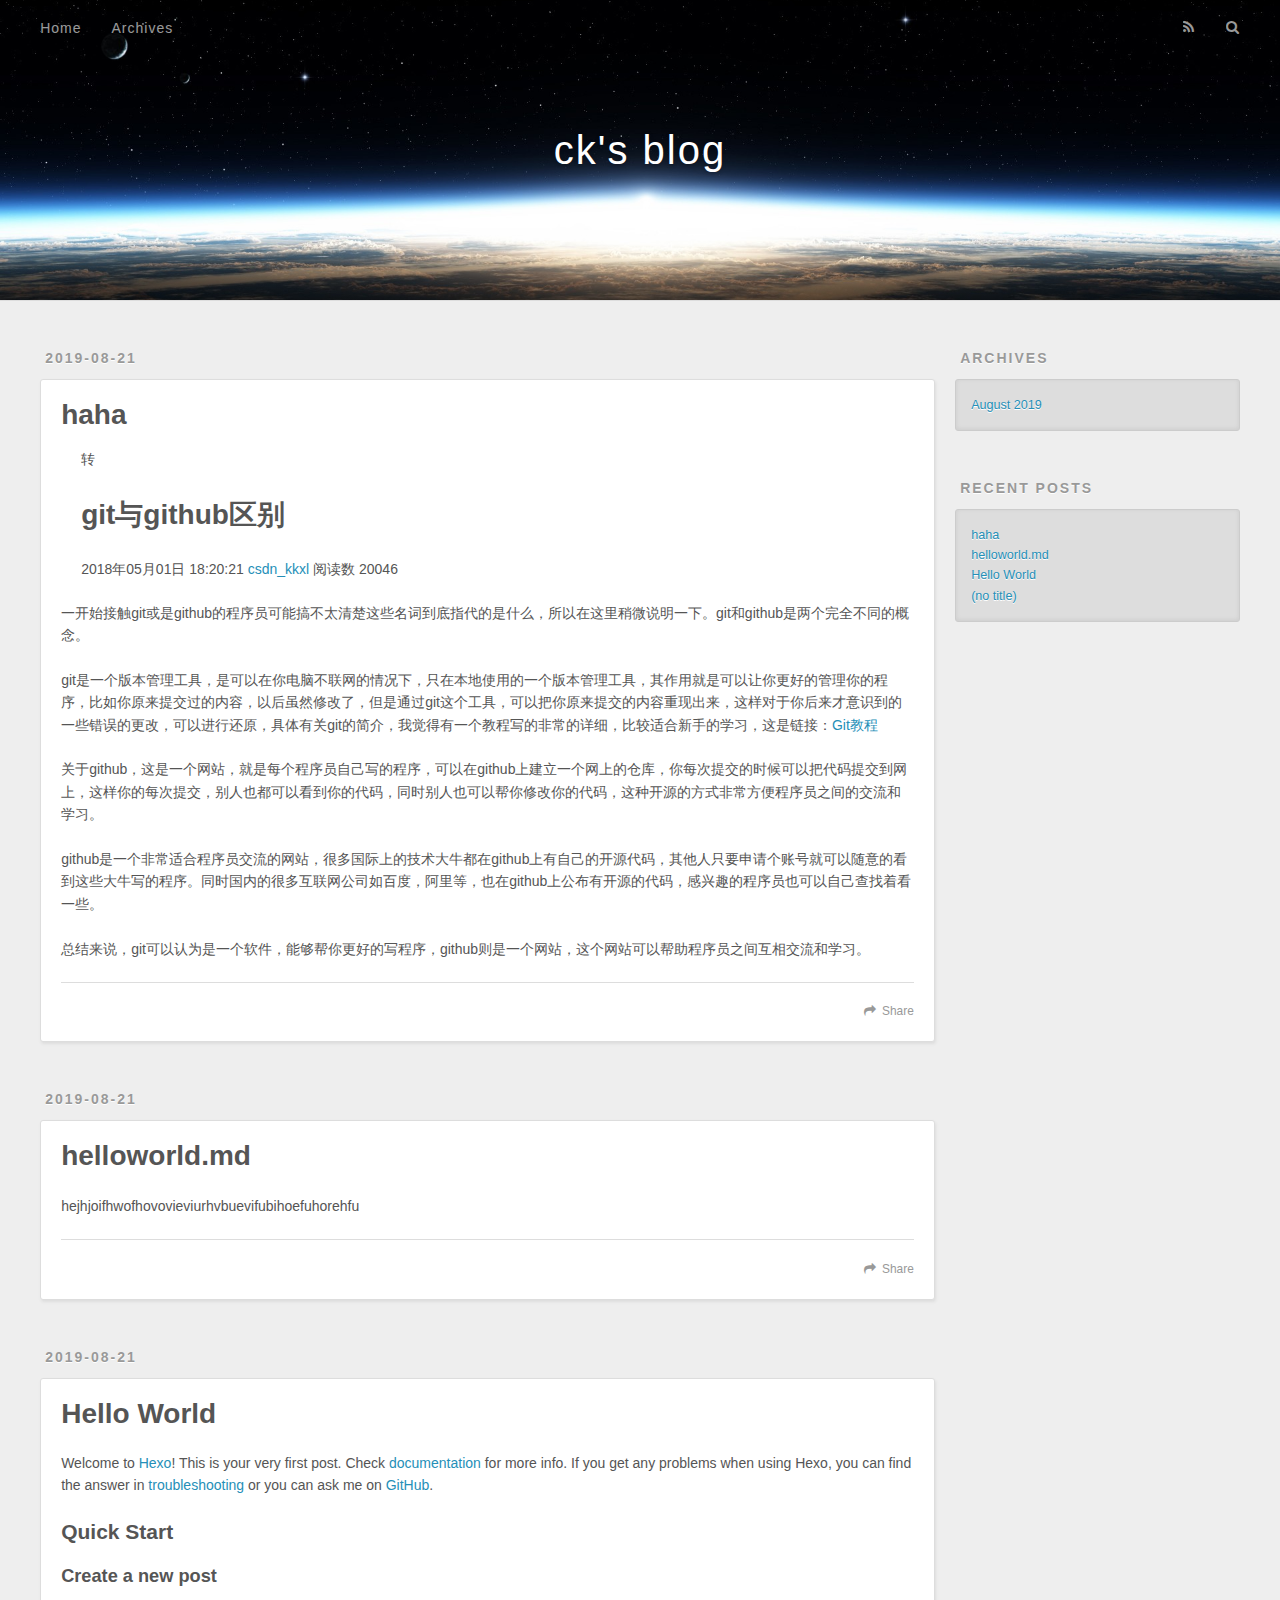
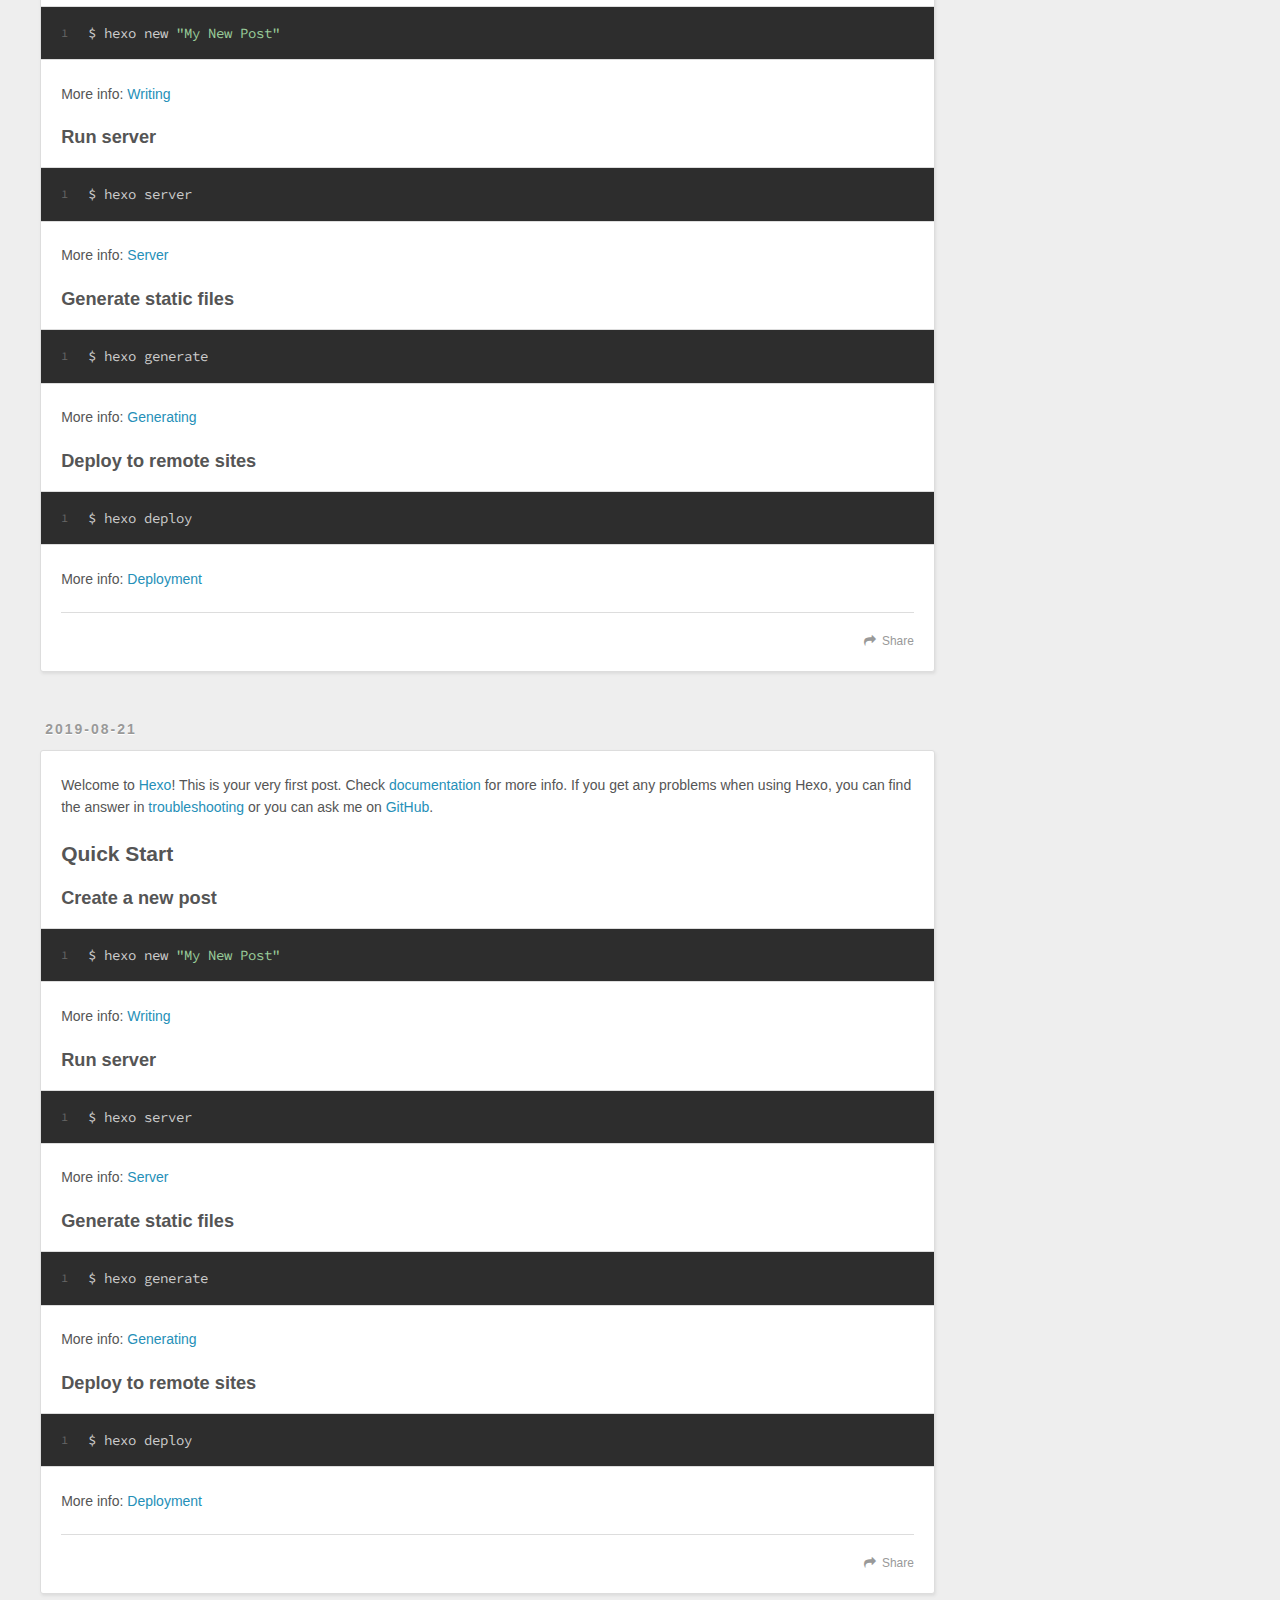
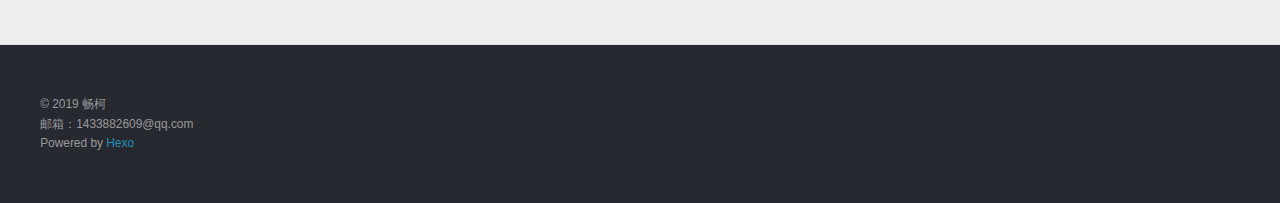
==== commit 55a0687f: "Site updated: 2019-08-21 23:43:23" ====
--- a/index.html
+++ b/index.html
@@ -114,7 +114,7 @@
       
     </div>
     <footer class="article-footer">
-      <a data-url="https://request2609.github.io/osDetach.github.io/。/2019/08/21/haha/" data-id="cjzle9fvz0000xgc128zr03nu" class="article-share-link">Share</a>
+      <a data-url="https://request2609.github.io/osDetach.github.io/。/2019/08/21/haha/" data-id="cjzleefn2000081c1sum9n5h8" class="article-share-link">Share</a>
       
       
     </footer>
@@ -151,7 +151,7 @@
       
     </div>
     <footer class="article-footer">
-      <a data-url="https://request2609.github.io/osDetach.github.io/。/2019/08/21/helloworld-md/" data-id="cjzle9fw60001xgc1i7vm2v2u" class="article-share-link">Share</a>
+      <a data-url="https://request2609.github.io/osDetach.github.io/。/2019/08/21/helloworld-md/" data-id="cjzleefne000281c1nvw79o8e" class="article-share-link">Share</a>
       
       
     </footer>
@@ -200,7 +200,7 @@
       
     </div>
     <footer class="article-footer">
-      <a data-url="https://request2609.github.io/osDetach.github.io/。/2019/08/21/hello-world/" data-id="cjzle9fwc0002xgc1kp1joxvh" class="article-share-link">Share</a>
+      <a data-url="https://request2609.github.io/osDetach.github.io/。/2019/08/21/hello-world/" data-id="cjzleefn8000181c137rzhy5g" class="article-share-link">Share</a>
       
       
     </footer>
@@ -239,7 +239,7 @@
       
     </div>
     <footer class="article-footer">
-      <a data-url="https://request2609.github.io/osDetach.github.io/。/2019/08/21/wl/" data-id="cjzle9fwe0003xgc1vdav14ts" class="article-share-link">Share</a>
+      <a data-url="https://request2609.github.io/osDetach.github.io/。/2019/08/21/wl/" data-id="cjzleefnf000381c1umwq3532" class="article-share-link">Share</a>
       
       
     </footer>
@@ -308,6 +308,7 @@
   <div class="outer">
     <div id="footer-info" class="inner">
       &copy; 2019 畅柯<br>
+      邮箱：1433882609@qq.com<br>
       Powered by <a href="http://hexo.io/" target="_blank">Hexo</a>
     </div>
   </div>
@@ -335,4 +336,4 @@
 
   </div>
 </body>
-</html>+</html>
